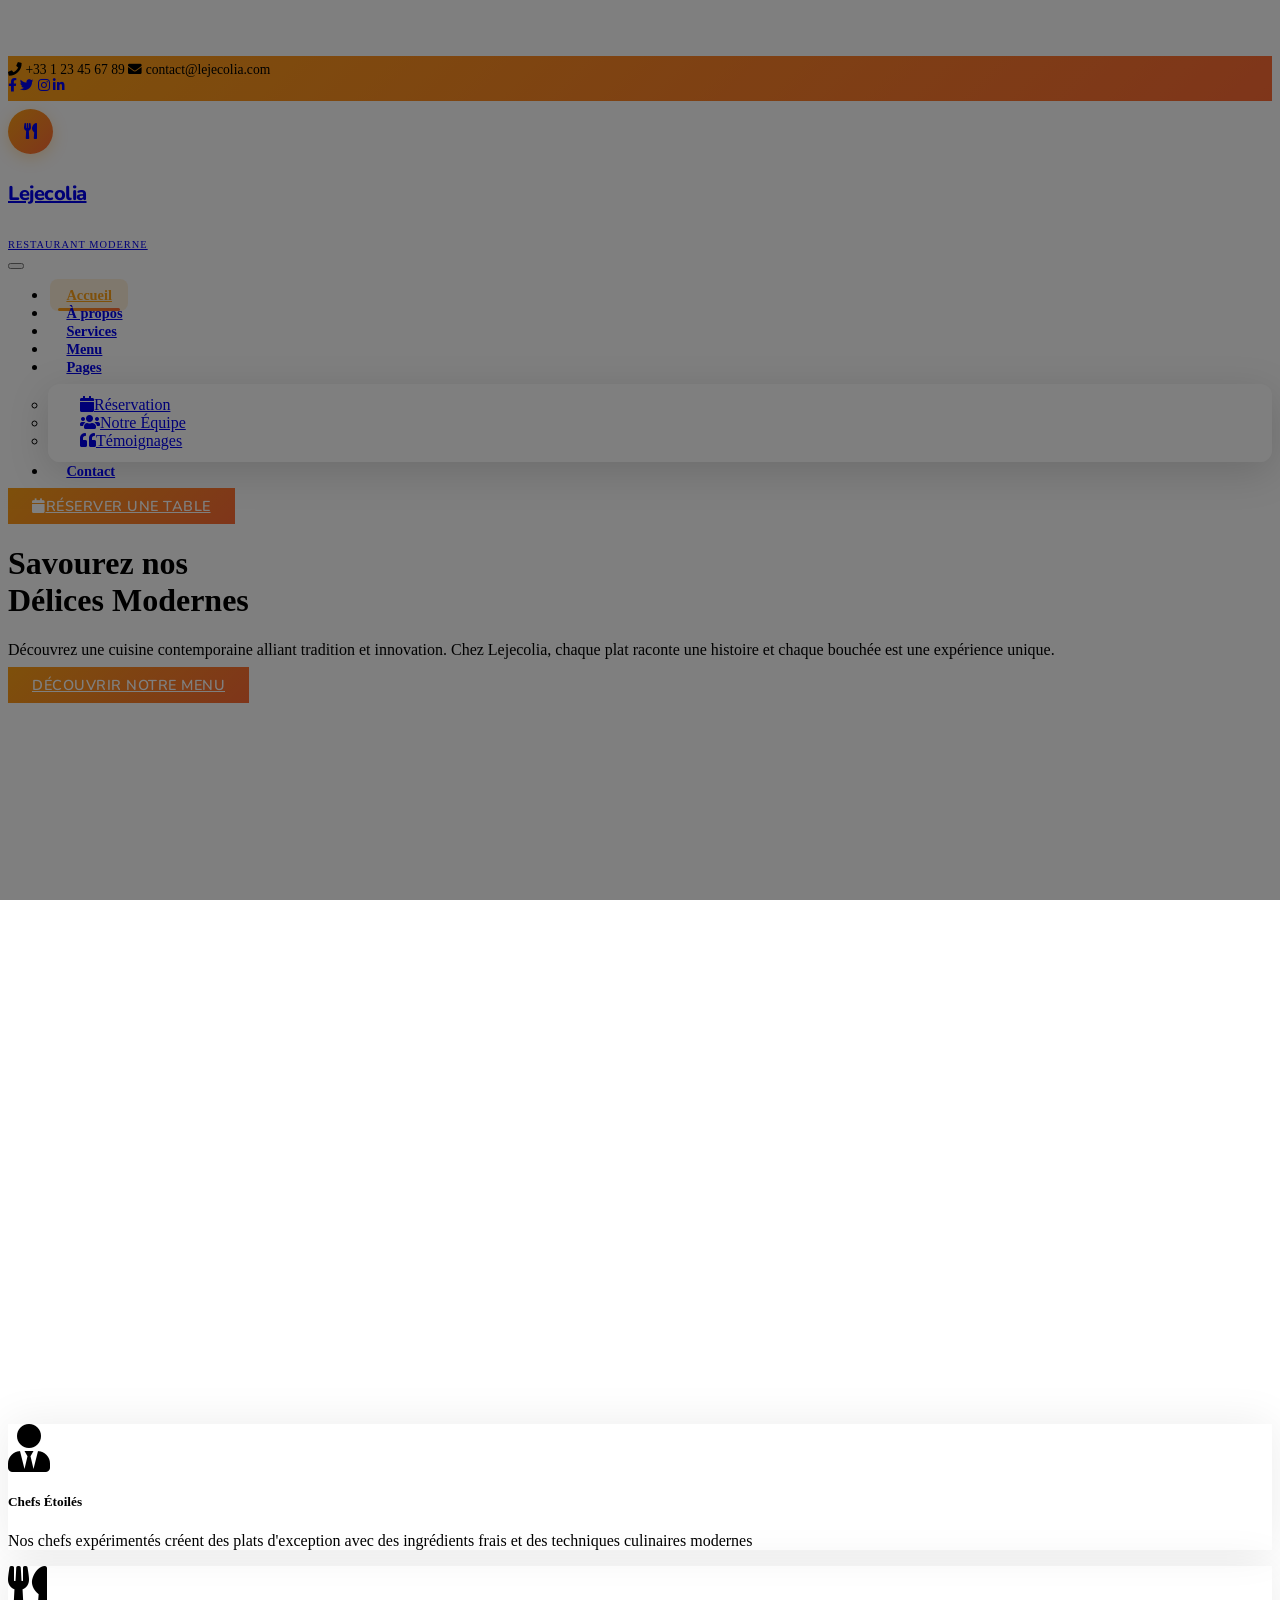
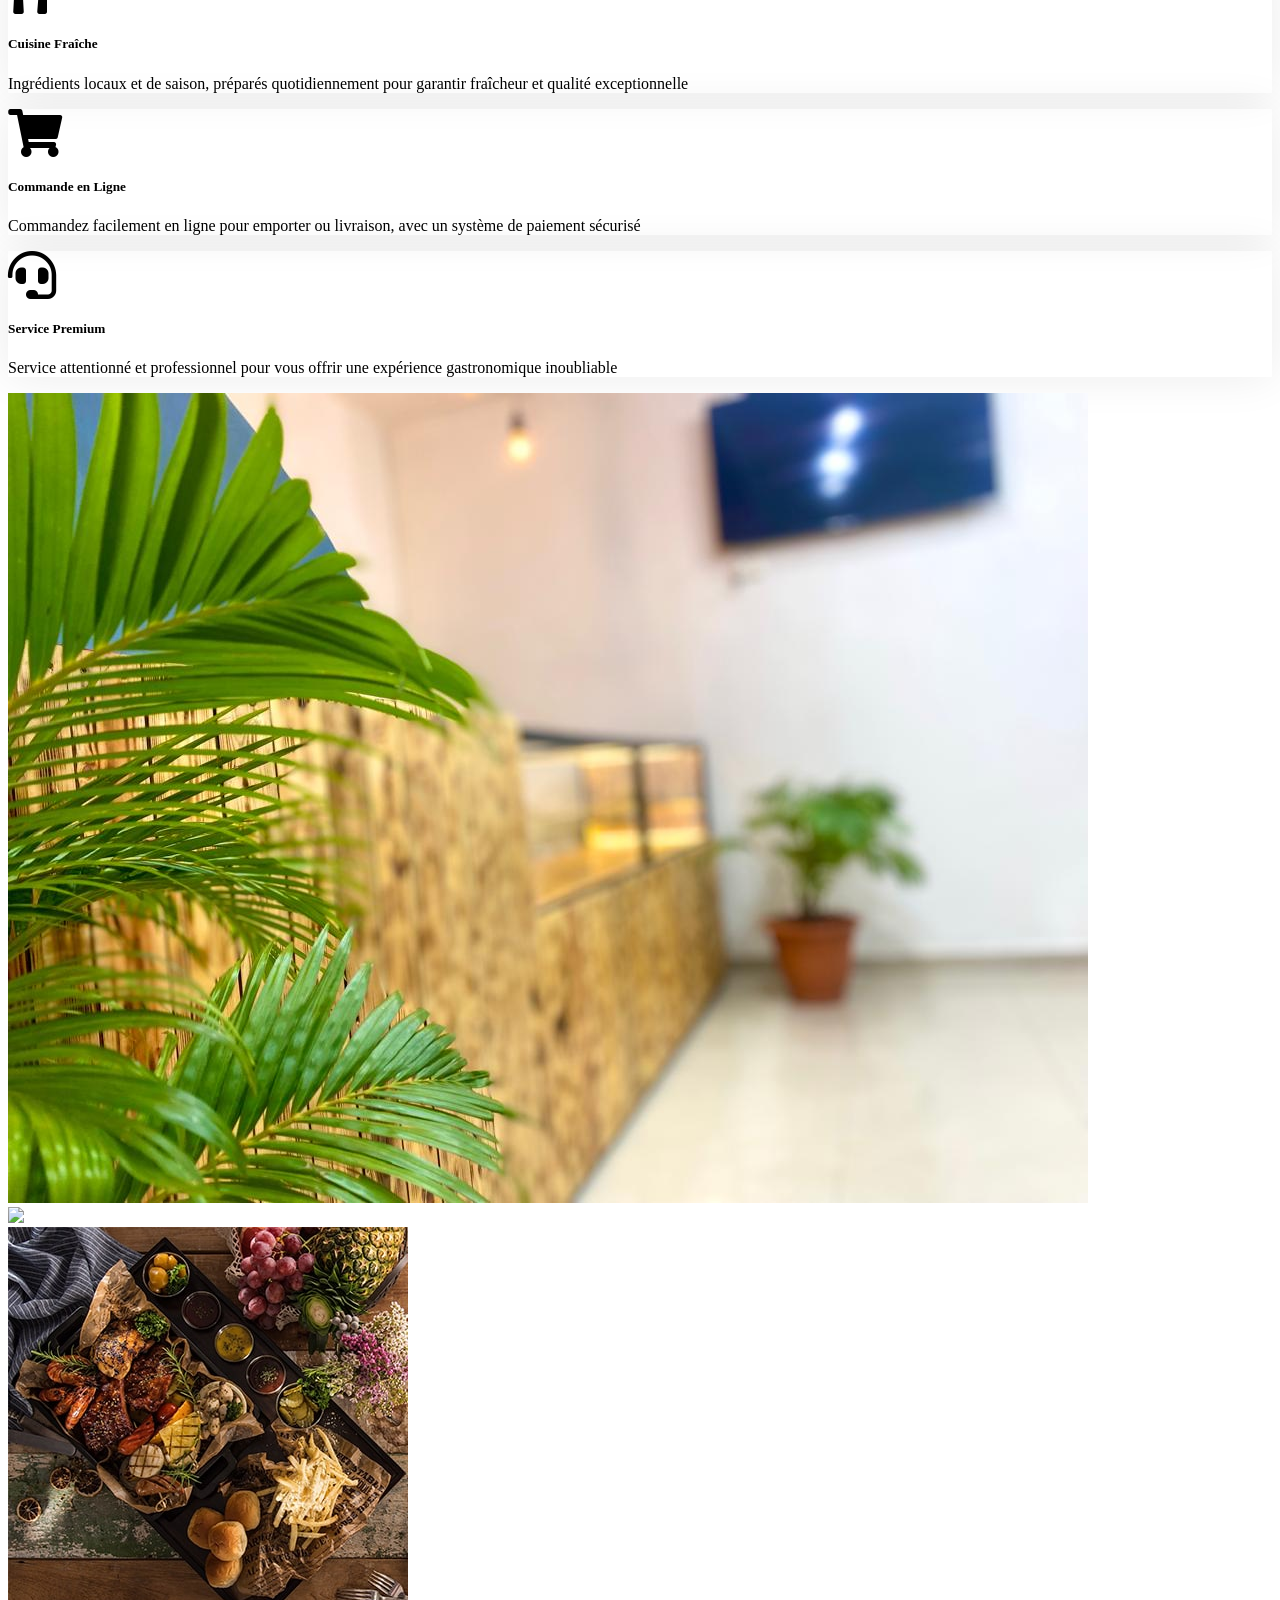
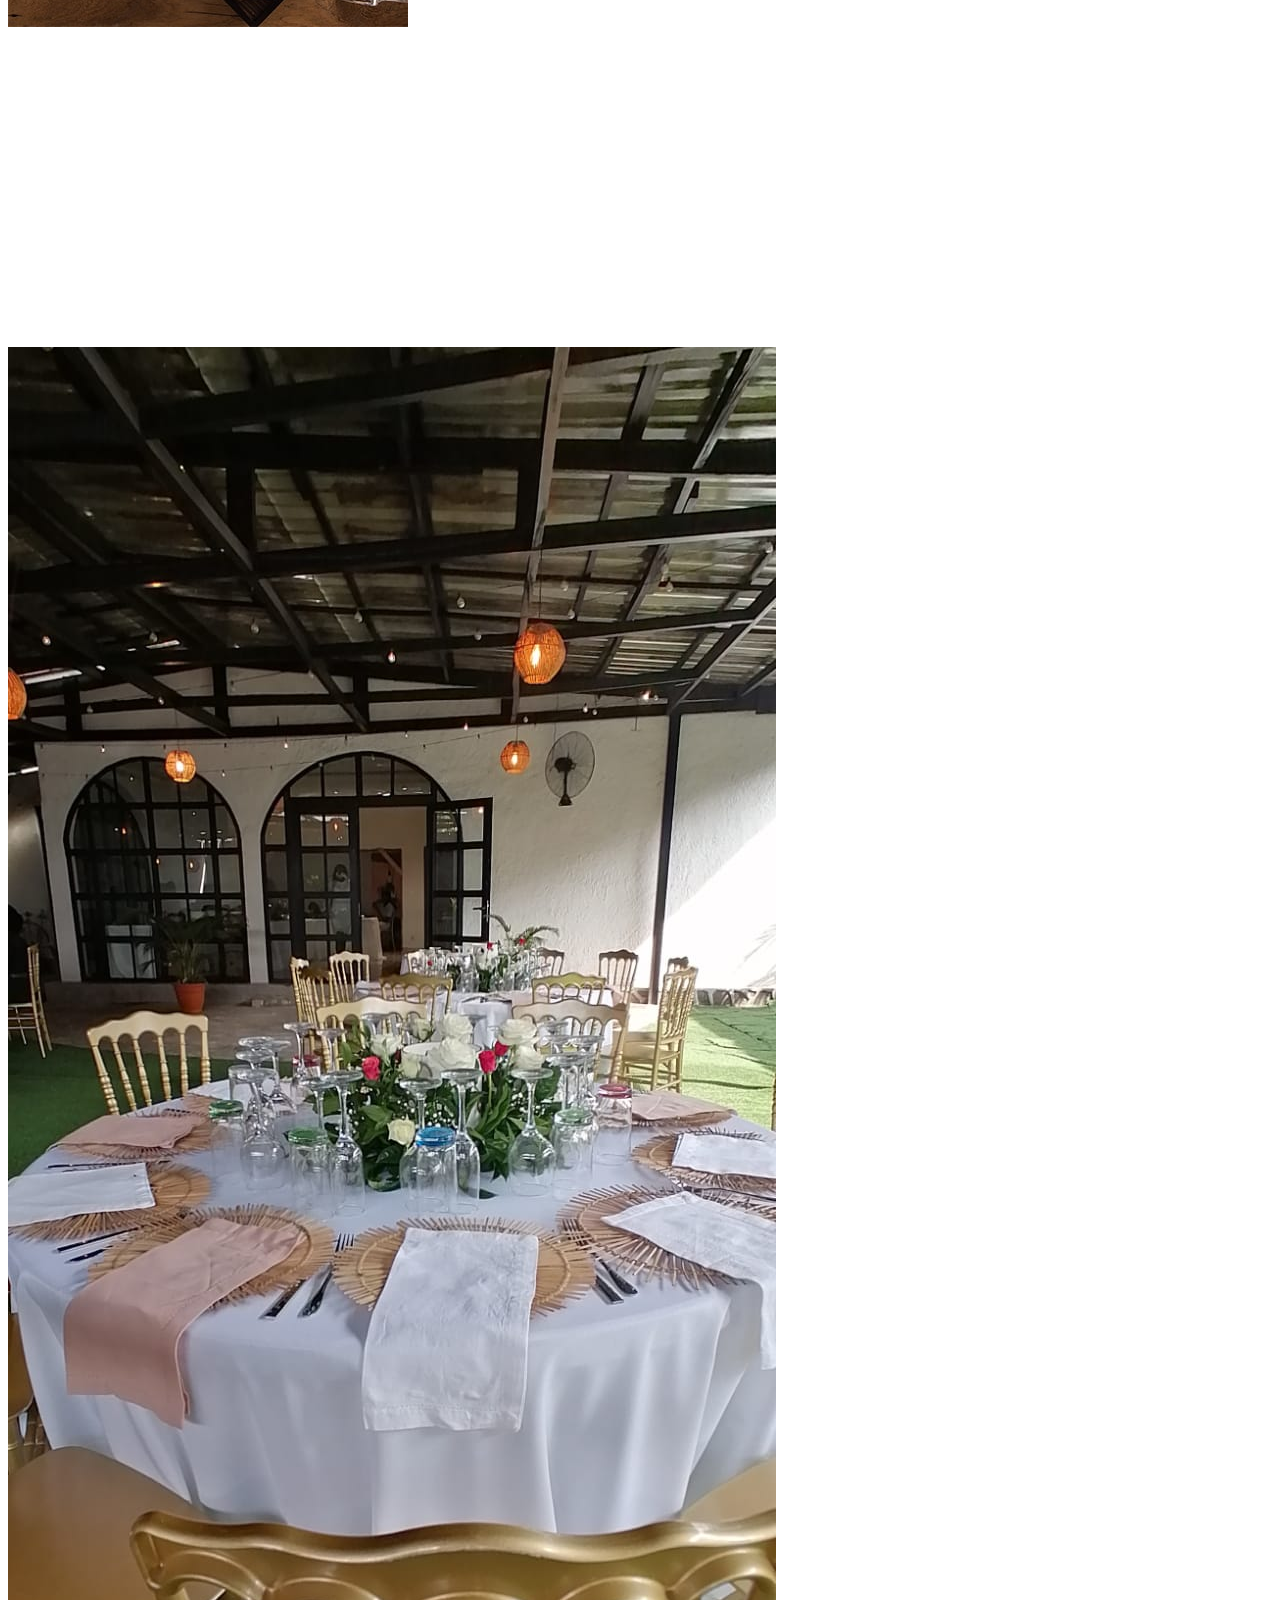
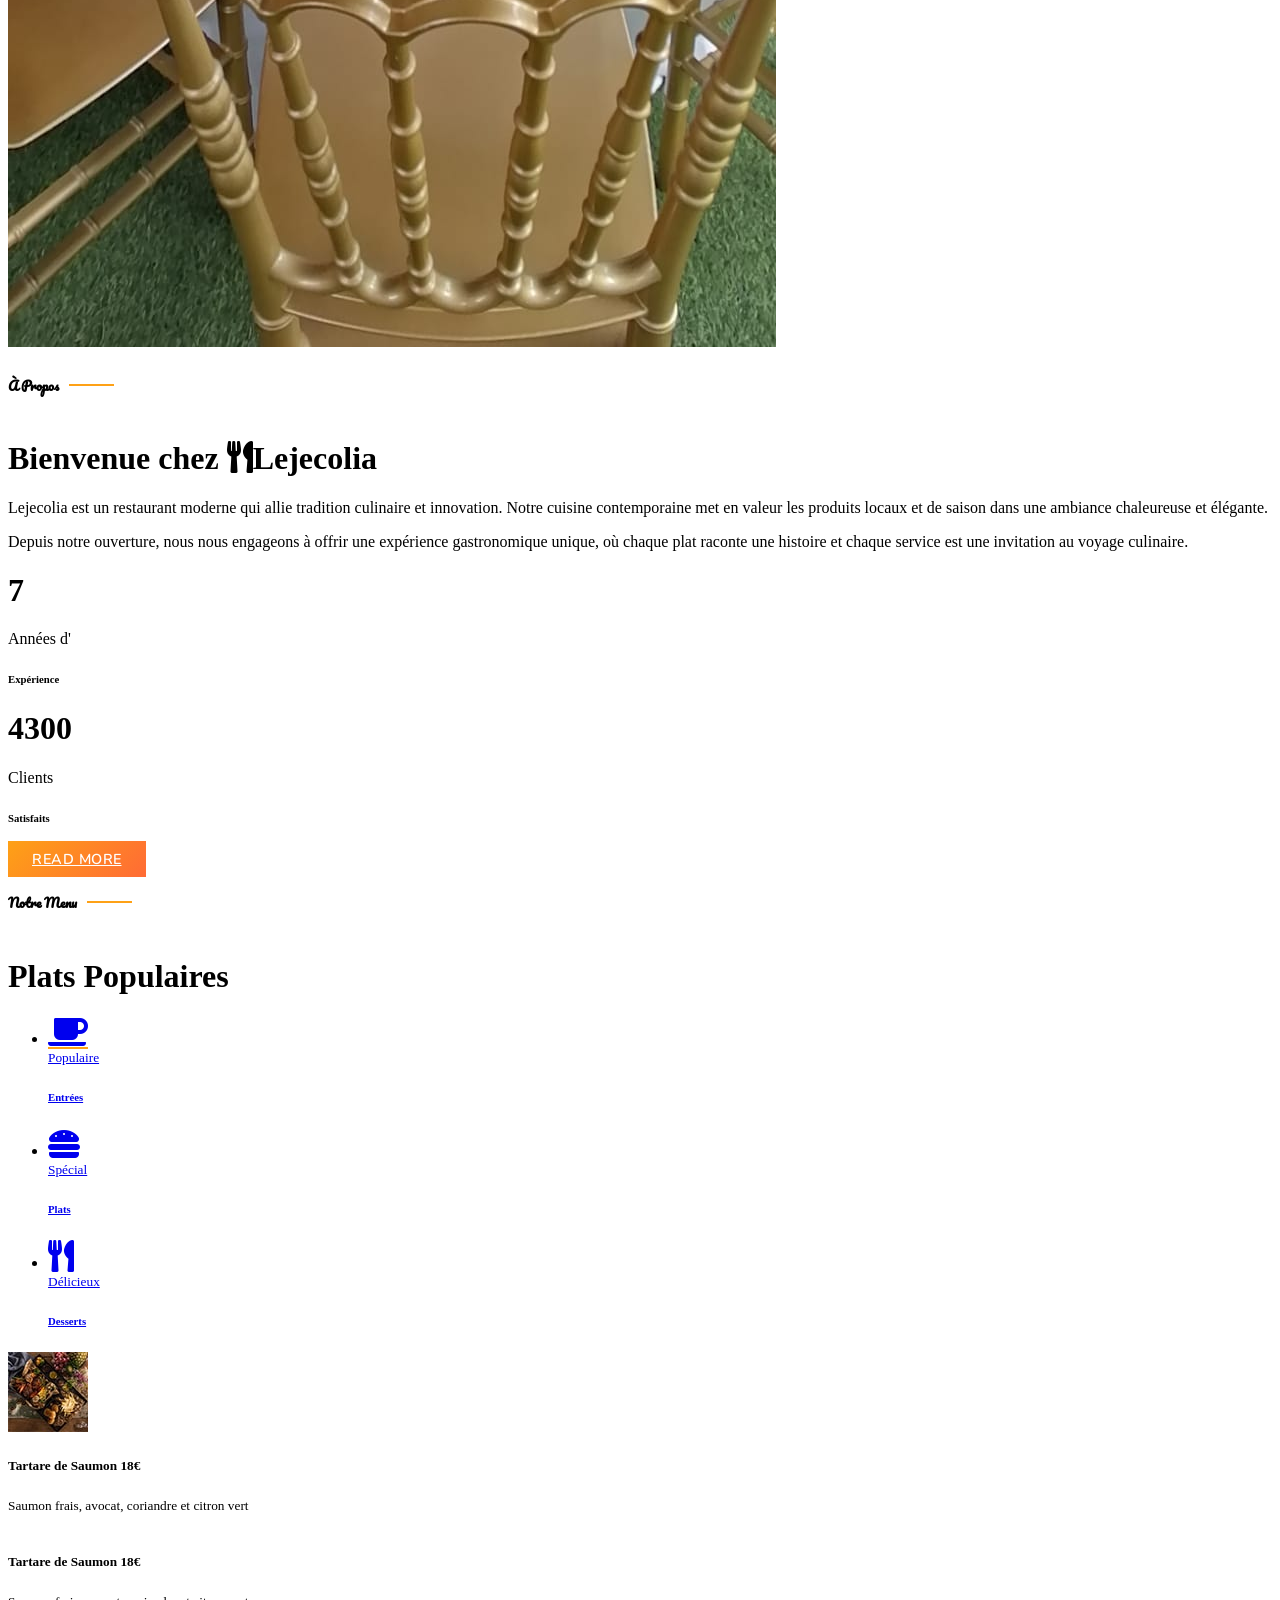
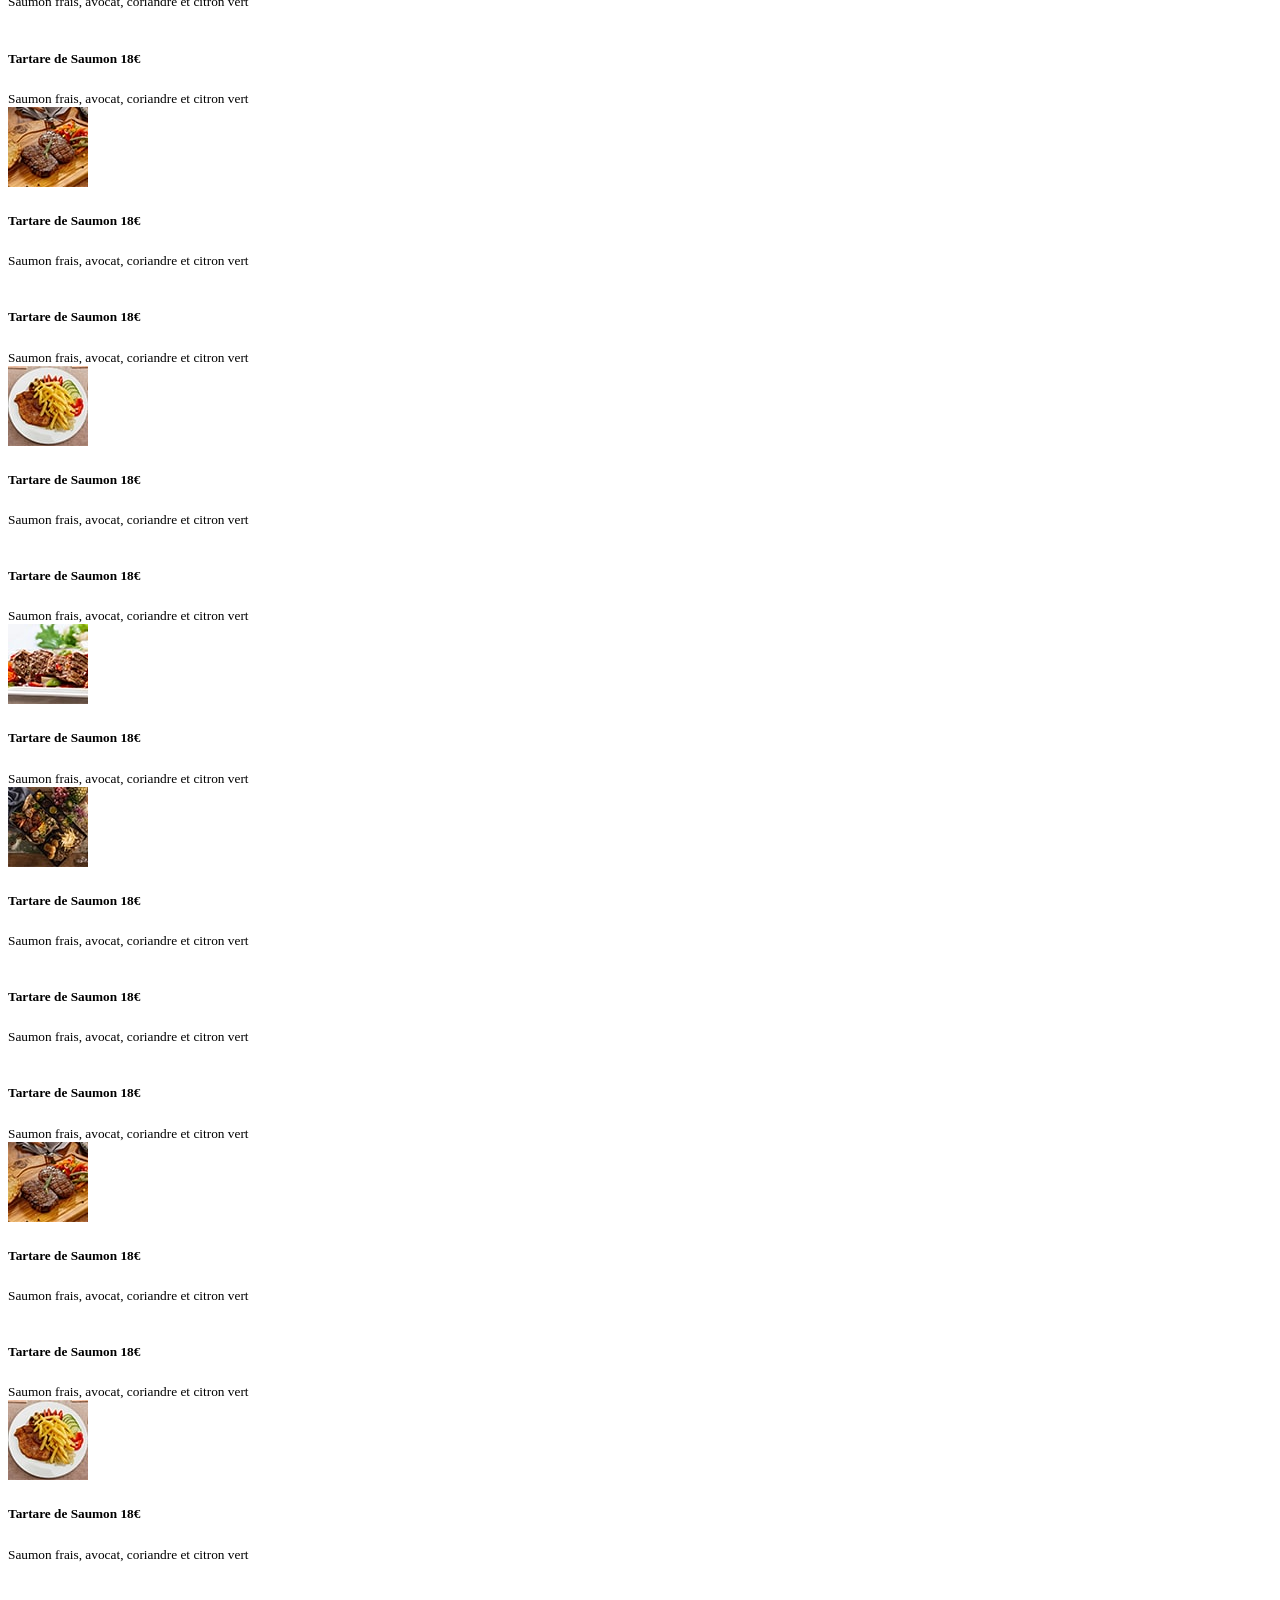
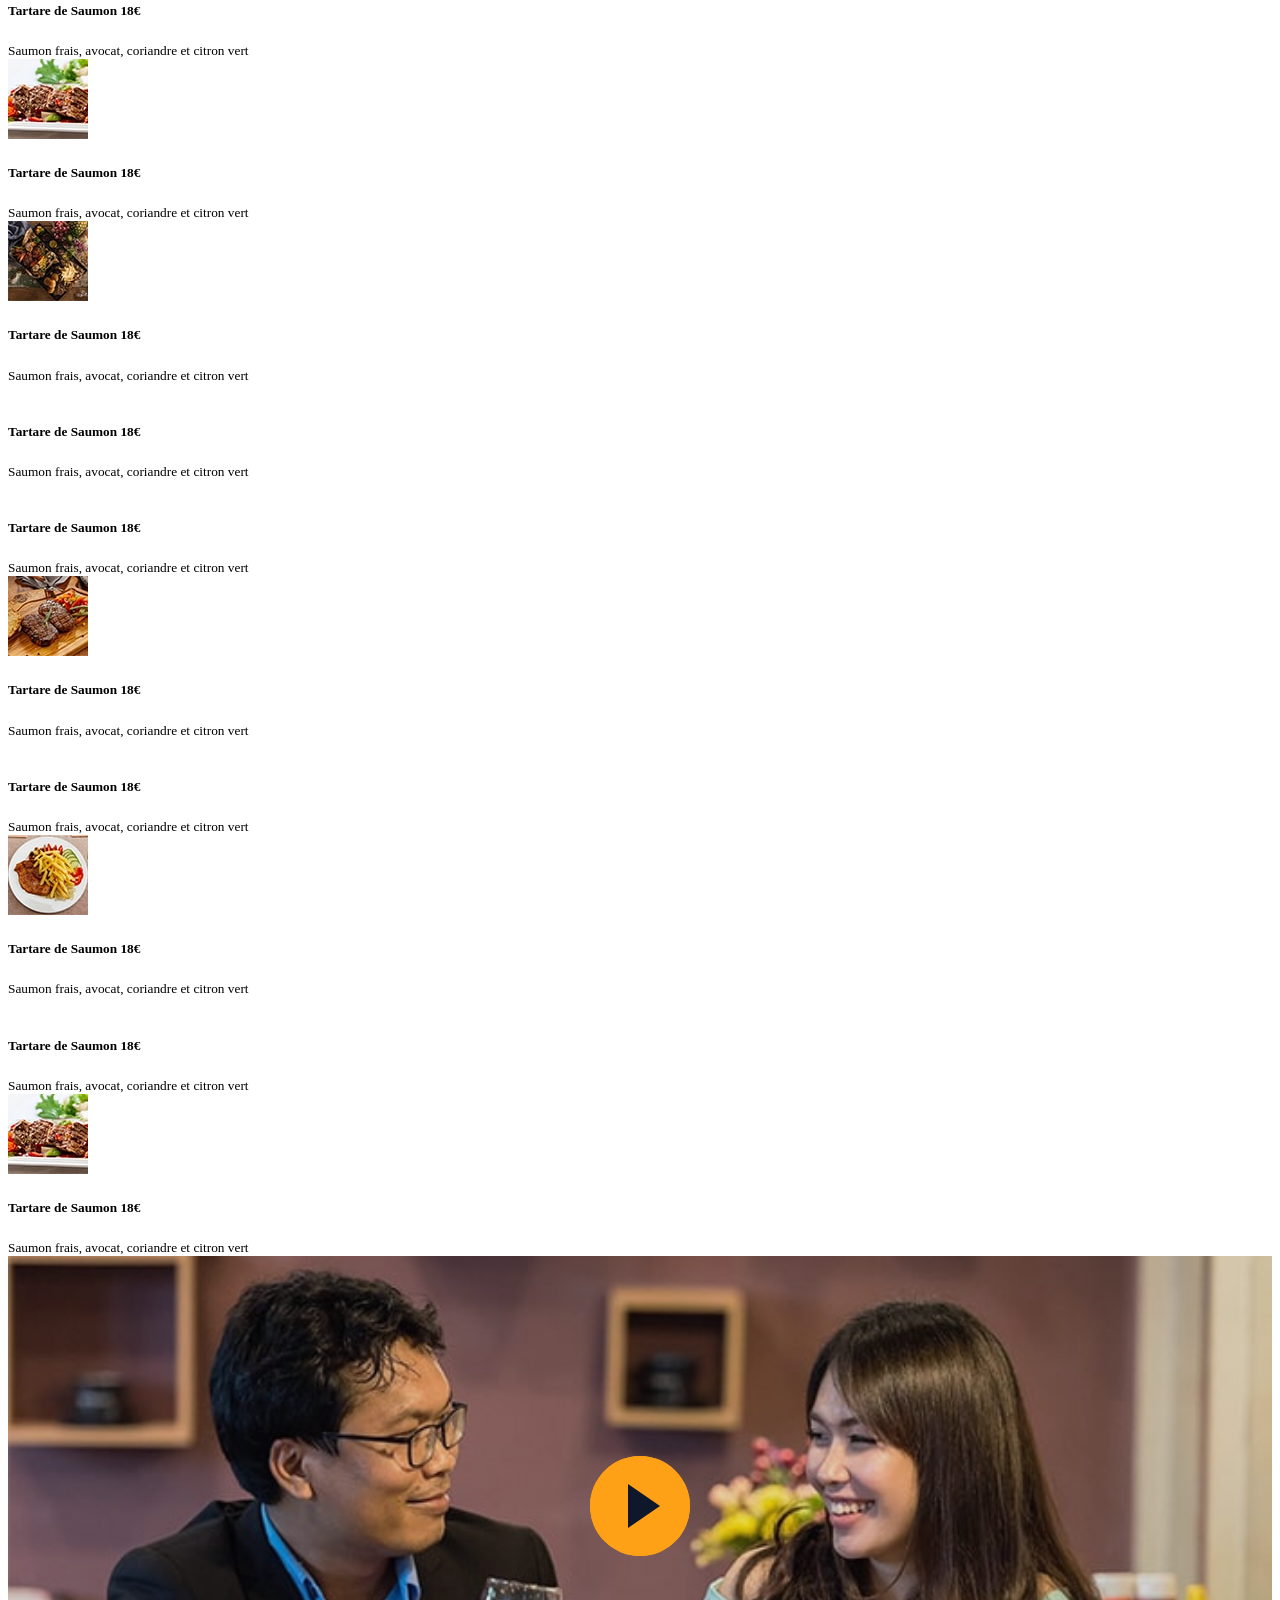
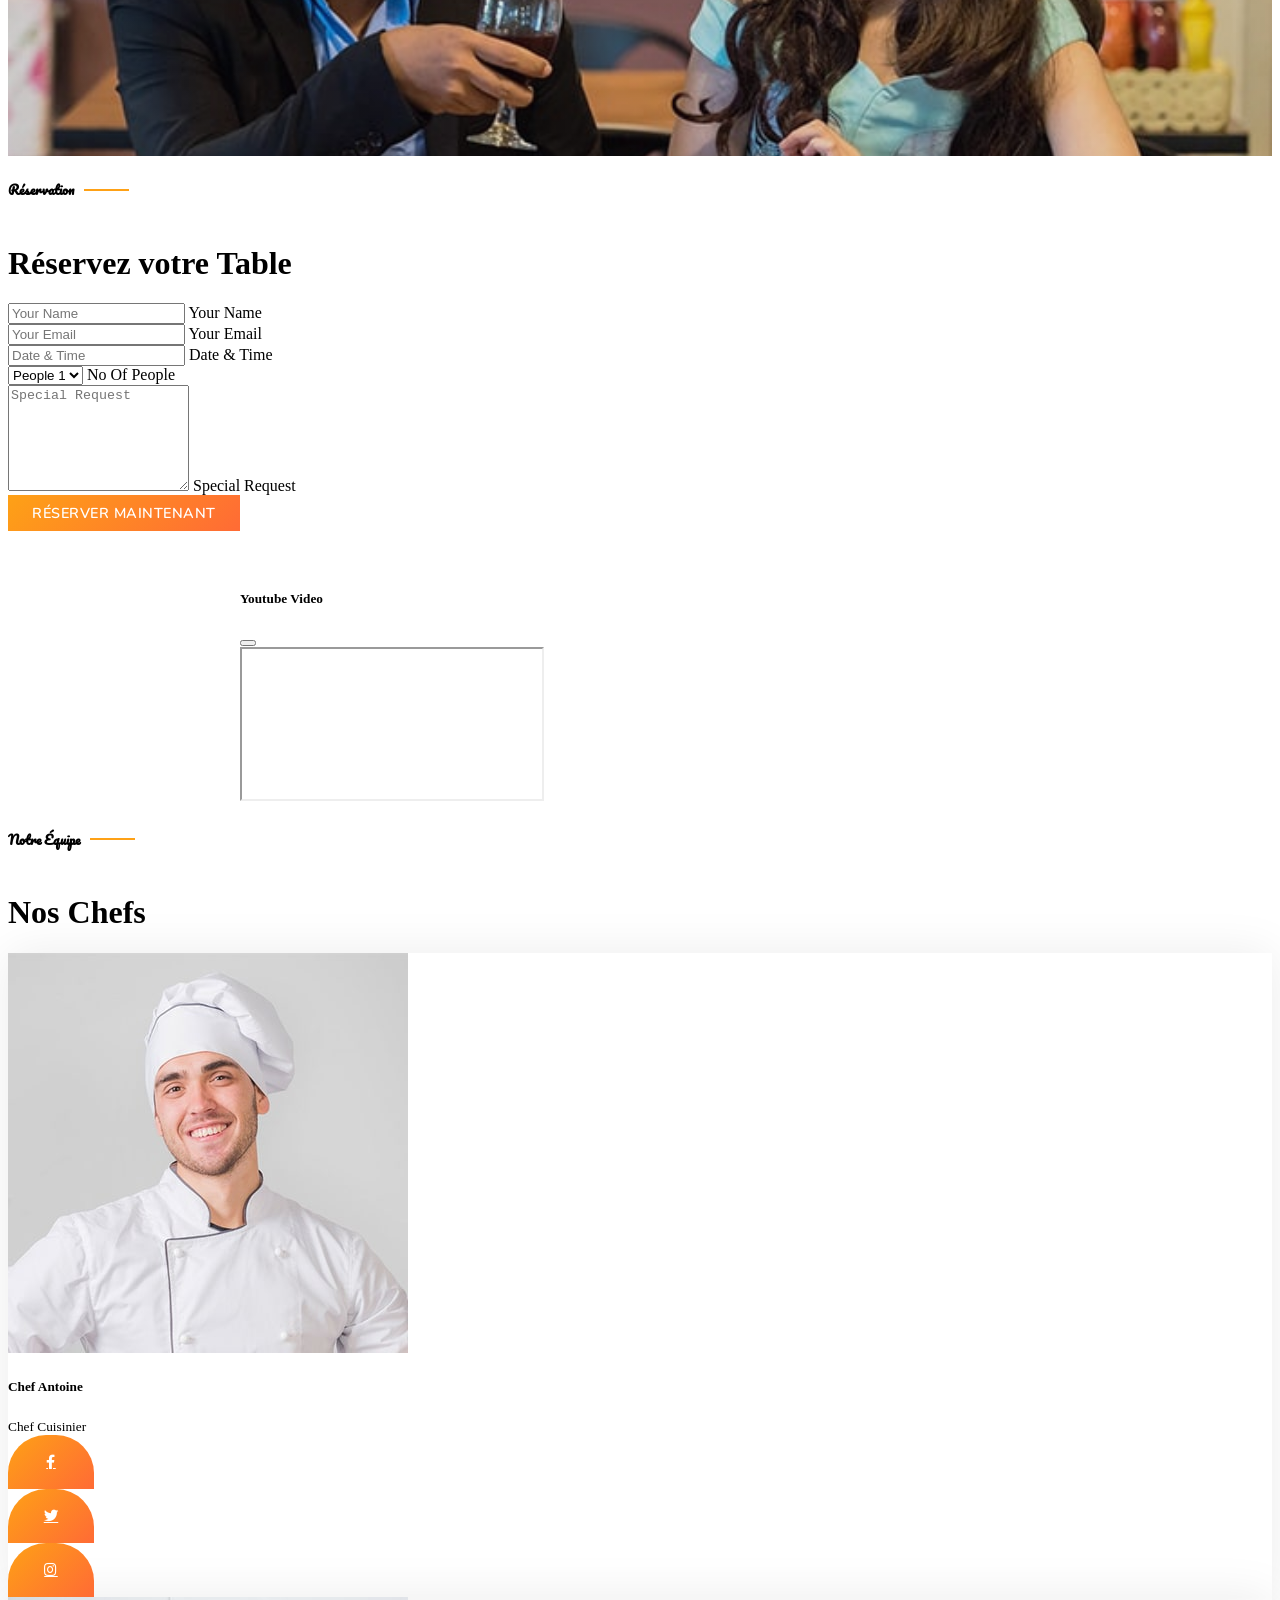
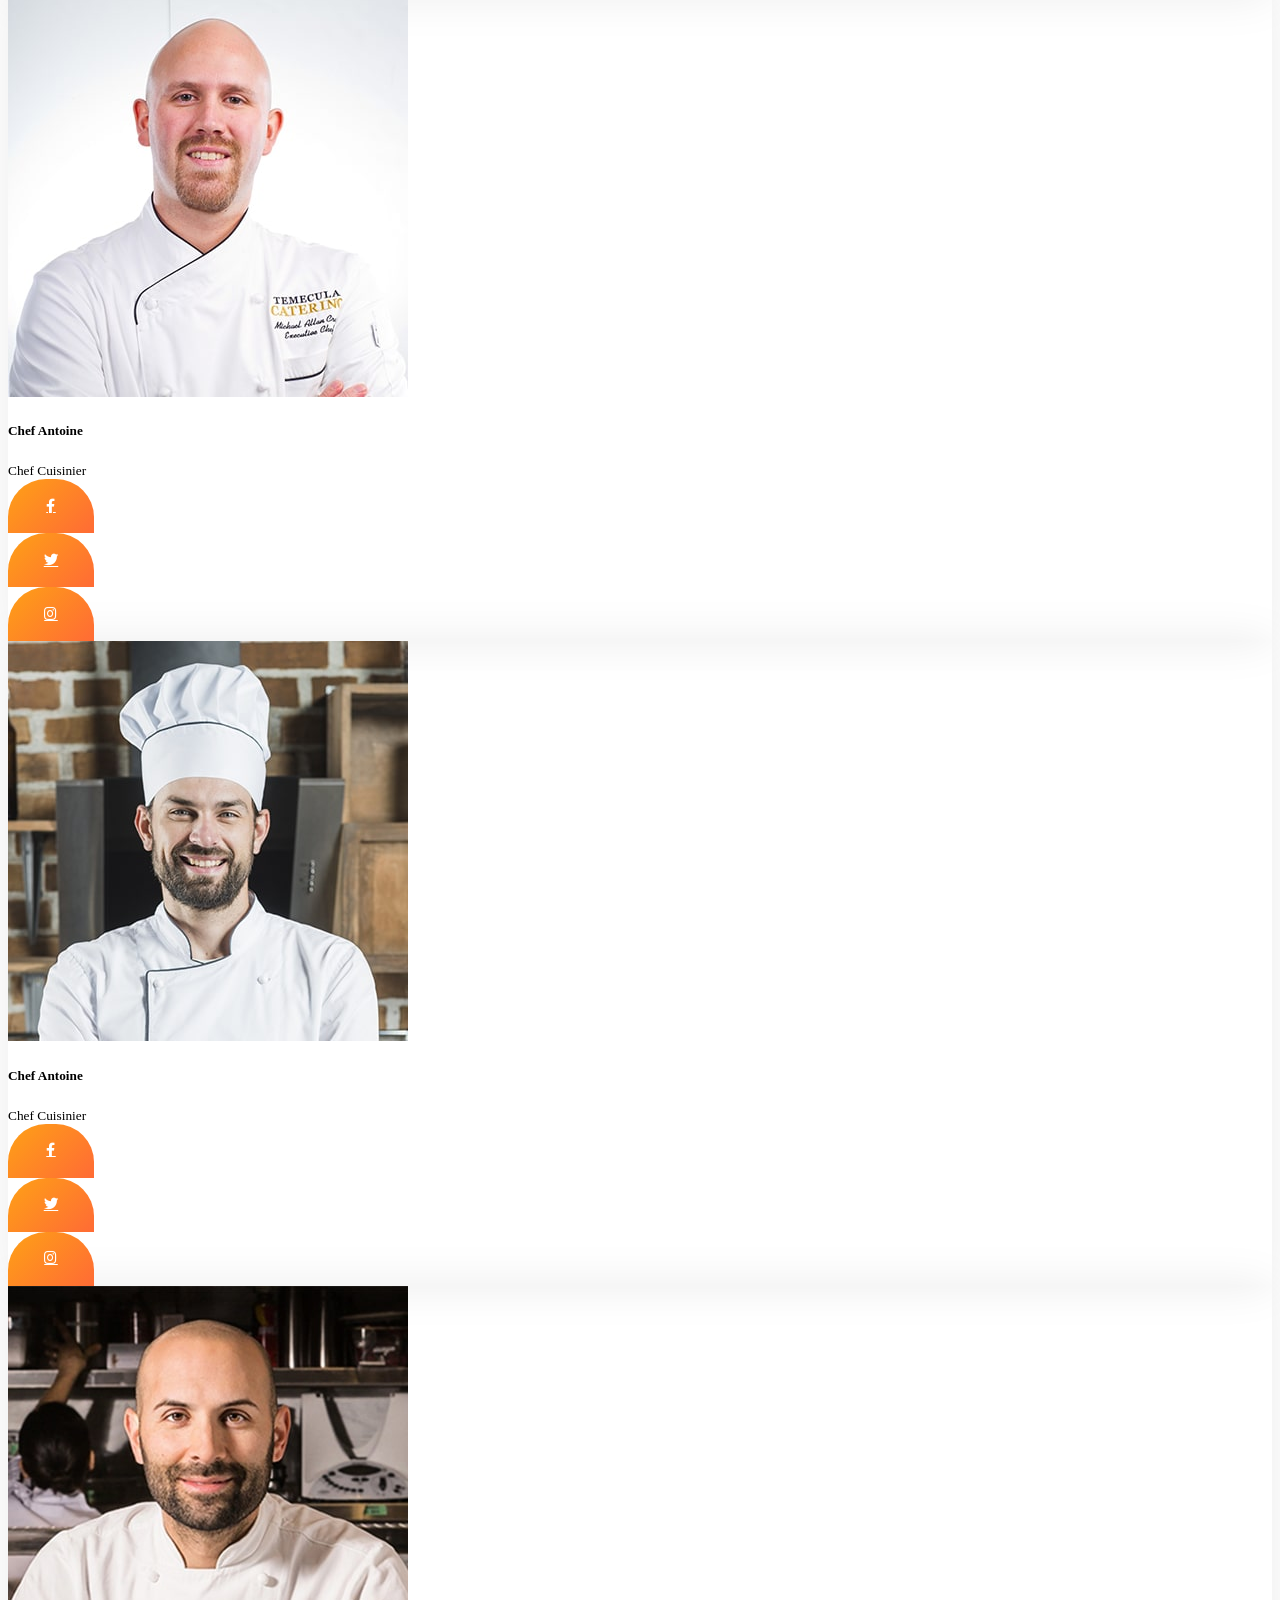
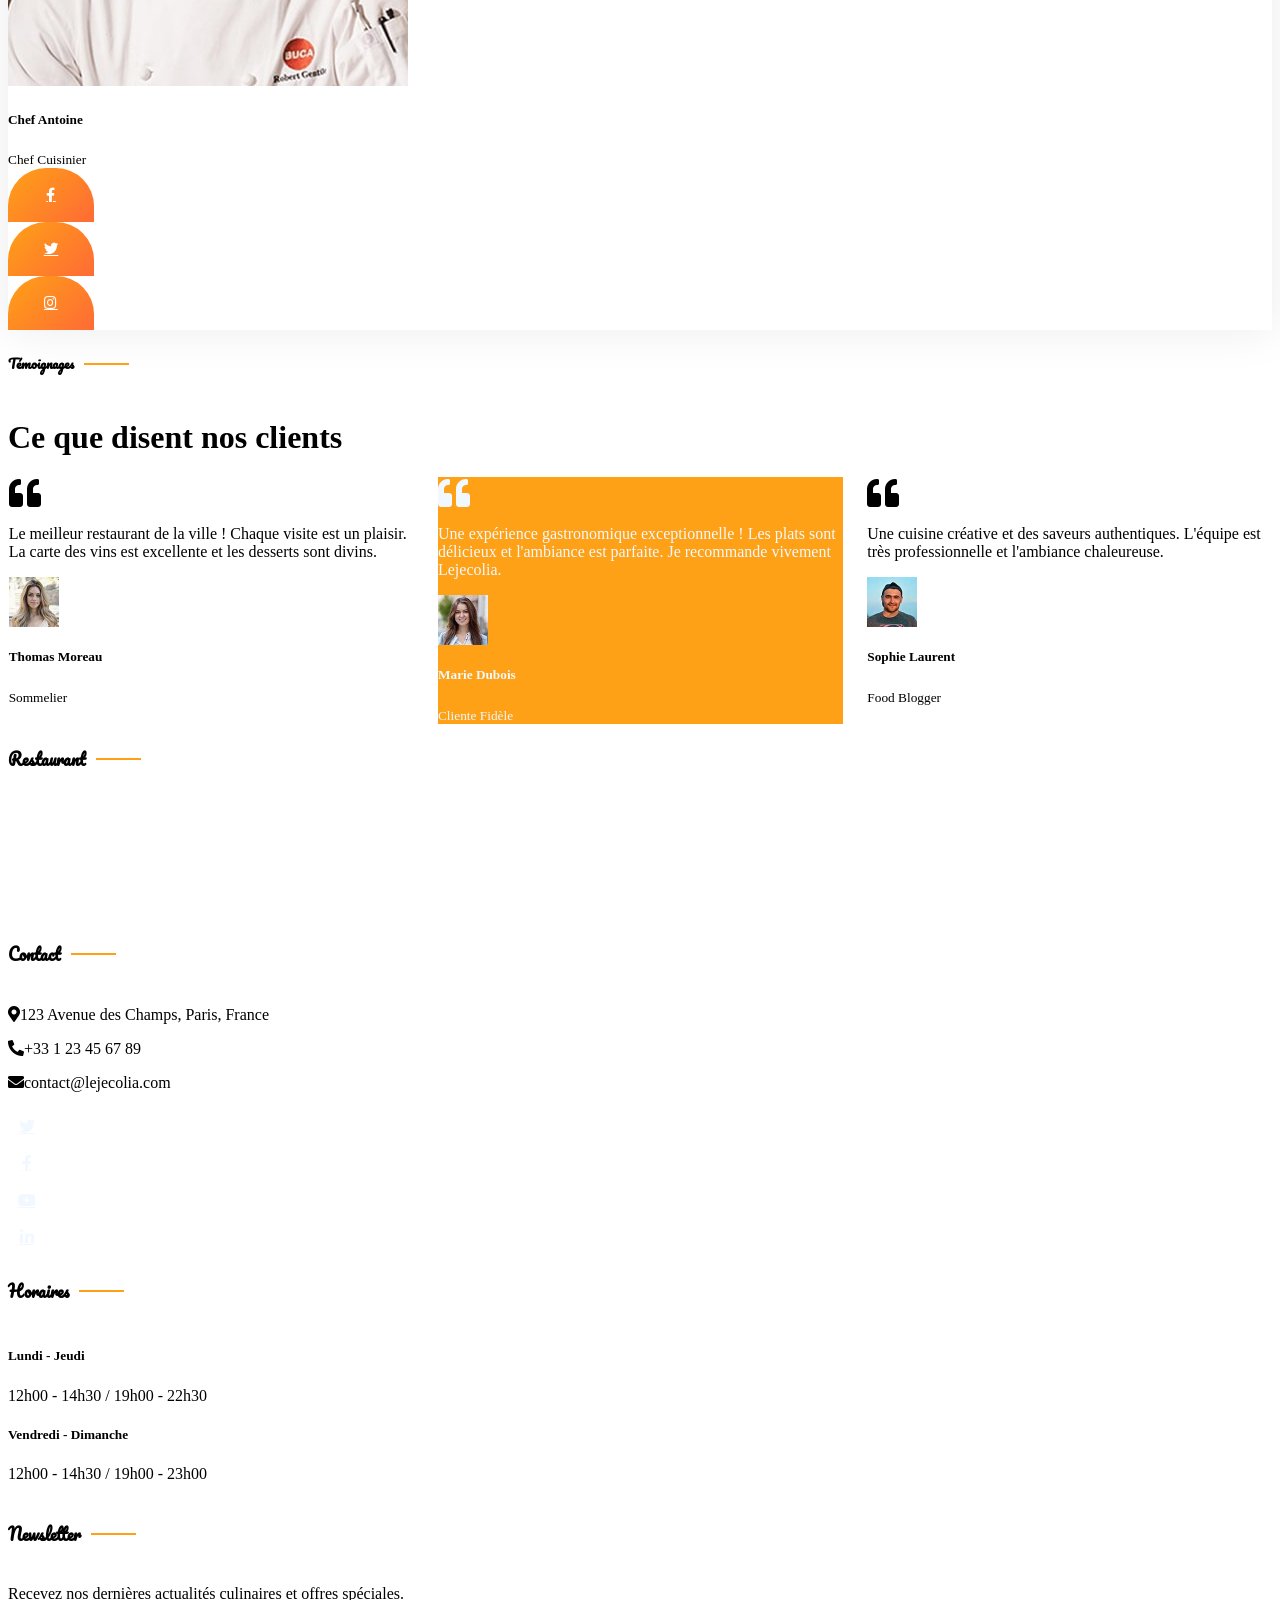
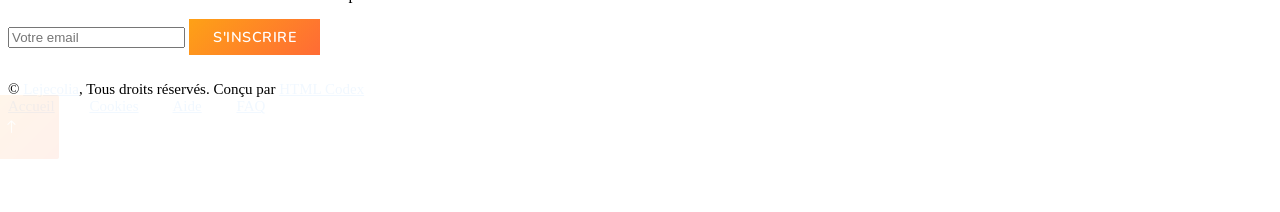
==== index.html @ 5364bd1d "Ajout des fichiers du site web" ====
<!DOCTYPE html>
<html lang="en">

<head>
    <meta charset="utf-8">
    <title>Lejecolia - Restaurant Moderne</title>
    <meta content="width=device-width, initial-scale=1.0" name="viewport">
    <meta content="" name="keywords">
    <meta content="" name="description">

    <!-- Favicon -->
    <link href="img/favicon.ico" rel="icon">

    <!-- Google Web Fonts -->
    <link rel="preconnect" href="https://fonts.googleapis.com">
    <link rel="preconnect" href="https://fonts.gstatic.com" crossorigin>
    <link href="https://fonts.googleapis.com/css2?family=Heebo:wght@400;500;600&family=Nunito:wght@600;700;800&family=Pacifico&display=swap" rel="stylesheet">

    <!-- Icon Font Stylesheet -->
    <link href="https://cdnjs.cloudflare.com/ajax/libs/font-awesome/5.10.0/css/all.min.css" rel="stylesheet">
    <link href="https://cdn.jsdelivr.net/npm/bootstrap-icons@1.4.1/font/bootstrap-icons.css" rel="stylesheet">

    <!-- Libraries Stylesheet -->
    <link href="lib/animate/animate.min.css" rel="stylesheet">
    <link href="lib/owlcarousel/assets/owl.carousel.min.css" rel="stylesheet">
    <link href="lib/tempusdominus/css/tempusdominus-bootstrap-4.min.css" rel="stylesheet" />

    <!-- Customized Bootstrap Stylesheet -->
    <link href="css/bootstrap.min.css" rel="stylesheet">

    <!-- Template Stylesheet -->
    <link href="css/style.css" rel="stylesheet">
</head>

<body>
    <div class="container-xxl bg-white p-0">
        <!-- Spinner Start -->
        <div id="spinner" class="show bg-white position-fixed translate-middle w-100 vh-100 top-50 start-50 d-flex align-items-center justify-content-center">
            <div class="spinner-border text-primary" style="width: 3rem; height: 3rem;" role="status">
                <span class="sr-only">Loading...</span>
            </div>
        </div>
        <!-- Spinner End -->


        <!-- Navbar & Hero Start -->
        <div class="container-xxl position-relative p-0">
            <!-- Top Bar -->
            <div class="bg-primary text-white py-1">
                <div class="container">
                    <div class="row align-items-center">
                        <div class="col-md-6">
                            <div class="d-flex align-items-center">
                                <i class="fa fa-phone me-2"></i>
                                <span>+33 1 23 45 67 89</span>
                                <i class="fa fa-envelope ms-3 me-2"></i>
                                <span>contact@lejecolia.com</span>
                            </div>
                        </div>
                        <div class="col-md-6 text-end">
                            <div class="d-flex justify-content-end">
                                <a href="#" class="text-white me-2"><i class="fab fa-facebook-f"></i></a>
                                <a href="#" class="text-white me-2"><i class="fab fa-twitter"></i></a>
                                <a href="#" class="text-white me-2"><i class="fab fa-instagram"></i></a>
                                <a href="#" class="text-white"><i class="fab fa-linkedin-in"></i></a>
                            </div>
                        </div>
                    </div>
                </div>
            </div>
            
            <!-- Main Navbar -->
            <nav class="navbar navbar-expand-lg navbar-light bg-white shadow-sm sticky-top">
                <div class="container">
                    <a href="index.html" class="navbar-brand d-flex align-items-center">
                        <div class="logo-container me-3">
                            <i class="fa fa-utensils text-primary fs-1"></i>
                        </div>
                        <div class="brand-text">
                            <h4 class="mb-0 text-dark fw-bold">Lejecolia</h4>
                            <small class="text-muted">Restaurant Moderne</small>
                        </div>
                    </a>
                    
                    <button class="navbar-toggler border-0" type="button" data-bs-toggle="collapse" data-bs-target="#navbarCollapse">
                        <span class="navbar-toggler-icon"></span>
                    </button>
                    
                    <div class="collapse navbar-collapse" id="navbarCollapse">
                        <ul class="navbar-nav mx-auto">
                            <li class="nav-item">
                                <a href="index.html" class="nav-link fw-semibold text-dark position-relative">
                                    Accueil
                                    <span class="nav-indicator"></span>
                                </a>
                            </li>
                            <li class="nav-item">
                                <a href="about.html" class="nav-link fw-semibold text-dark position-relative">
                                    À propos
                                    <span class="nav-indicator"></span>
                                </a>
                            </li>
                            <li class="nav-item">
                                <a href="service.html" class="nav-link fw-semibold text-dark position-relative">
                                    Services
                                    <span class="nav-indicator"></span>
                                </a>
                            </li>
                            <li class="nav-item">
                                <a href="menu.html" class="nav-link fw-semibold text-dark position-relative">
                                    Menu
                                    <span class="nav-indicator"></span>
                                </a>
                            </li>
                            <li class="nav-item dropdown">
                                <a href="#" class="nav-link dropdown-toggle fw-semibold text-dark position-relative" data-bs-toggle="dropdown">
                                    Pages
                                    <span class="nav-indicator"></span>
                                </a>
                                <ul class="dropdown-menu shadow border-0 rounded-3">
                                    <li><a href="booking.html" class="dropdown-item py-2"><i class="fa fa-calendar me-2 text-primary"></i>Réservation</a></li>
                                    <li><a href="team.html" class="dropdown-item py-2"><i class="fa fa-users me-2 text-primary"></i>Notre Équipe</a></li>
                                    <li><a href="testimonial.html" class="dropdown-item py-2"><i class="fa fa-quote-left me-2 text-primary"></i>Témoignages</a></li>
                                </ul>
                            </li>
                            <li class="nav-item">
                                <a href="contact.html" class="nav-link fw-semibold text-dark position-relative">
                                    Contact
                                    <span class="nav-indicator"></span>
                                </a>
                            </li>
                        </ul>
                        
                        <div class="d-flex align-items-center">
                            <a href="booking.html" class="btn btn-primary btn-lg px-4 py-2 rounded-pill fw-semibold shadow-sm">
                                <i class="fa fa-calendar me-2"></i>Réserver une Table
                            </a>
                        </div>
                    </div>
                </div>
            </nav>

            <div class="hero-video-bg position-relative">
                <!-- Video Background -->
                <video autoplay muted loop playsinline class="hero-video-bg-video">
                    <source src="./img/vid1.mp4" type="video/mp4">
                   
                </video>
                
                <!-- Dark Overlay -->
                <div class="hero-overlay"></div>
                
                <!-- Content -->
                <div class="container-xxl py-5 hero-content position-relative">
                    <div class="container my-5 py-5">
                        <div class="row align-items-center g-5">
                            <div class="col-lg-6 text-center text-lg-start">
                                <h1 class="display-3 text-white animated slideInLeft">Savourez nos<br>Délices Modernes</h1>
                                <p class="text-white animated slideInLeft mb-4 pb-2">Découvrez une cuisine contemporaine alliant tradition et innovation. Chez Lejecolia, chaque plat raconte une histoire et chaque bouchée est une expérience unique.</p>
                                <a href="" class="btn btn-primary py-sm-3 px-sm-5 me-3 animated slideInLeft">Découvrir notre Menu</a>
                            </div>
                            <div class="col-lg-6 text-center text-lg-end overflow-hidden">
                               
                            </div>
                        </div>
                    </div>
                </div>
            </div>
        </div>
        <!-- Navbar & Hero End -->


        <!-- Service Start -->
        <div class="container-xxl py-5">
            <div class="container">
                <div class="row g-4">
                    <div class="col-lg-3 col-sm-6 wow fadeInUp" data-wow-delay="0.1s">
                        <div class="service-item rounded pt-3">
                            <div class="p-4">
                                <i class="fa fa-3x fa-user-tie text-primary mb-4"></i>
                                <h5>Chefs Étoilés</h5>
                                <p>Nos chefs expérimentés créent des plats d'exception avec des ingrédients frais et des techniques culinaires modernes</p>
                            </div>
                        </div>
                    </div>
                    <div class="col-lg-3 col-sm-6 wow fadeInUp" data-wow-delay="0.3s">
                        <div class="service-item rounded pt-3">
                            <div class="p-4">
                                <i class="fa fa-3x fa-utensils text-primary mb-4"></i>
                                <h5>Cuisine Fraîche</h5>
                                <p>Ingrédients locaux et de saison, préparés quotidiennement pour garantir fraîcheur et qualité exceptionnelle</p>
                            </div>
                        </div>
                    </div>
                    <div class="col-lg-3 col-sm-6 wow fadeInUp" data-wow-delay="0.5s">
                        <div class="service-item rounded pt-3">
                            <div class="p-4">
                                <i class="fa fa-3x fa-shopping-cart text-primary mb-4"></i>
                                <h5>Commande en Ligne</h5>
                                <p>Commandez facilement en ligne pour emporter ou livraison, avec un système de paiement sécurisé</p>
                            </div>
                        </div>
                    </div>
                    <div class="col-lg-3 col-sm-6 wow fadeInUp" data-wow-delay="0.7s">
                        <div class="service-item rounded pt-3">
                            <div class="p-4">
                                <i class="fa fa-3x fa-headset text-primary mb-4"></i>
                                <h5>Service Premium</h5>
                                <p>Service attentionné et professionnel pour vous offrir une expérience gastronomique inoubliable</p>
                            </div>
                        </div>
                    </div>
                </div>
            </div>
        </div>
        <!-- Service End -->


        <!-- About Start -->
        <div class="container-xxl py-5">
            <div class="container">
                <div class="row g-5 align-items-center">
                    <div class="col-lg-6">
                        <div class="row g-3">
                            <div class="col-6 text-start">
                                <img class="img-fluid rounded w-100 wow zoomIn" data-wow-delay="0.1s" src="img/about-1.jpg">
                            </div>
                            <div class="col-6 text-end">
                                <img class="img-fluid rounded w-75 wow zoomIn" data-wow-delay="0.5s" src="img/about-3.jpg">
                            </div>
                            <div class="col-6 text-end">
                                <img class="img-fluid rounded w-100 wow zoomIn" data-wow-delay="0.7s" src="img/about-4.jpg">
                            </div>
                            <div class="col-6 text-start">
                                <img class="img-fluid rounded w-75 wow zoomIn" data-wow-delay="0.3s" src="img/about-2.jpg" style="margin-top: 25%;">
                            </div>
                        </div>
                    </div>
                    <div class="col-lg-6">
                        <h5 class="section-title ff-secondary text-start text-primary fw-normal">À Propos</h5>
                        <h1 class="mb-4">Bienvenue chez <i class="fa fa-utensils text-primary me-2"></i>Lejecolia</h1>
                        <p class="mb-4">Lejecolia est un restaurant moderne qui allie tradition culinaire et innovation. Notre cuisine contemporaine met en valeur les produits locaux et de saison dans une ambiance chaleureuse et élégante.</p>
                        <p class="mb-4">Depuis notre ouverture, nous nous engageons à offrir une expérience gastronomique unique, où chaque plat raconte une histoire et chaque service est une invitation au voyage culinaire.</p>
                        <div class="row g-4 mb-4">
                            <div class="col-sm-6">
                                <div class="d-flex align-items-center border-start border-5 border-primary px-3">
                                    <h1 class="flex-shrink-0 display-5 text-primary mb-0" data-toggle="counter-up">8</h1>
                                    <div class="ps-4">
                                        <p class="mb-0">Années d'</p>
                                        <h6 class="text-uppercase mb-0">Expérience</h6>
                                    </div>
                                </div>
                            </div>
                            <div class="col-sm-6">
                                <div class="d-flex align-items-center border-start border-5 border-primary px-3">
                                    <h1 class="flex-shrink-0 display-5 text-primary mb-0" data-toggle="counter-up">5000</h1>
                                    <div class="ps-4">
                                        <p class="mb-0">Clients</p>
                                        <h6 class="text-uppercase mb-0">Satisfaits</h6>
                                    </div>
                                </div>
                            </div>
                        </div>
                        <a class="btn btn-primary py-3 px-5 mt-2" href="">Read More</a>
                    </div>
                </div>
            </div>
        </div>
        <!-- About End -->


        <!-- Menu Start -->
        <div class="container-xxl py-5">
            <div class="container">
                <div class="text-center wow fadeInUp" data-wow-delay="0.1s">
                    <h5 class="section-title ff-secondary text-center text-primary fw-normal">Notre Menu</h5>
                    <h1 class="mb-5">Plats Populaires</h1>
                </div>
                <div class="tab-class text-center wow fadeInUp" data-wow-delay="0.1s">
                    <ul class="nav nav-pills d-inline-flex justify-content-center border-bottom mb-5">
                        <li class="nav-item">
                            <a class="d-flex align-items-center text-start mx-3 ms-0 pb-3 active" data-bs-toggle="pill" href="#tab-1">
                                <i class="fa fa-coffee fa-2x text-primary"></i>
                                <div class="ps-3">
                                    <small class="text-body">Populaire</small>
                                    <h6 class="mt-n1 mb-0">Entrées</h6>
                                </div>
                            </a>
                        </li>
                        <li class="nav-item">
                            <a class="d-flex align-items-center text-start mx-3 pb-3" data-bs-toggle="pill" href="#tab-2">
                                <i class="fa fa-hamburger fa-2x text-primary"></i>
                                <div class="ps-3">
                                    <small class="text-body">Spécial</small>
                                    <h6 class="mt-n1 mb-0">Plats</h6>
                                </div>
                            </a>
                        </li>
                        <li class="nav-item">
                            <a class="d-flex align-items-center text-start mx-3 me-0 pb-3" data-bs-toggle="pill" href="#tab-3">
                                <i class="fa fa-utensils fa-2x text-primary"></i>
                                <div class="ps-3">
                                    <small class="text-body">Délicieux</small>
                                    <h6 class="mt-n1 mb-0">Desserts</h6>
                                </div>
                            </a>
                        </li>
                    </ul>
                    <div class="tab-content">
                        <div id="tab-1" class="tab-pane fade show p-0 active">
                            <div class="row g-4">
                                <div class="col-lg-6">
                                    <div class="d-flex align-items-center">
                                        <img class="flex-shrink-0 img-fluid rounded" src="img/menu-1.jpg" alt="" style="width: 80px;">
                                        <div class="w-100 d-flex flex-column text-start ps-4">
                                            <h5 class="d-flex justify-content-between border-bottom pb-2">
                                                <span>Tartare de Saumon</span>
                                                <span class="text-primary">18€</span>
                                            </h5>
                                            <small class="fst-italic">Saumon frais, avocat, coriandre et citron vert</small>
                                        </div>
                                    </div>
                                </div>
                                <div class="col-lg-6">
                                    <div class="d-flex align-items-center">
                                        <img class="flex-shrink-0 img-fluid rounded" src="img/menu-2.jpg" alt="" style="width: 80px;">
                                        <div class="w-100 d-flex flex-column text-start ps-4">
                                            <h5 class="d-flex justify-content-between border-bottom pb-2">
                                                <span>Tartare de Saumon</span>
                                                <span class="text-primary">18€</span>
                                            </h5>
                                            <small class="fst-italic">Saumon frais, avocat, coriandre et citron vert</small>
                                        </div>
                                    </div>
                                </div>
                                <div class="col-lg-6">
                                    <div class="d-flex align-items-center">
                                        <img class="flex-shrink-0 img-fluid rounded" src="img/menu-3.jpg" alt="" style="width: 80px;">
                                        <div class="w-100 d-flex flex-column text-start ps-4">
                                            <h5 class="d-flex justify-content-between border-bottom pb-2">
                                                <span>Tartare de Saumon</span>
                                                <span class="text-primary">18€</span>
                                            </h5>
                                            <small class="fst-italic">Saumon frais, avocat, coriandre et citron vert</small>
                                        </div>
                                    </div>
                                </div>
                                <div class="col-lg-6">
                                    <div class="d-flex align-items-center">
                                        <img class="flex-shrink-0 img-fluid rounded" src="img/menu-4.jpg" alt="" style="width: 80px;">
                                        <div class="w-100 d-flex flex-column text-start ps-4">
                                            <h5 class="d-flex justify-content-between border-bottom pb-2">
                                                <span>Tartare de Saumon</span>
                                                <span class="text-primary">18€</span>
                                            </h5>
                                            <small class="fst-italic">Saumon frais, avocat, coriandre et citron vert</small>
                                        </div>
                                    </div>
                                </div>
                                <div class="col-lg-6">
                                    <div class="d-flex align-items-center">
                                        <img class="flex-shrink-0 img-fluid rounded" src="img/menu-5.jpg" alt="" style="width: 80px;">
                                        <div class="w-100 d-flex flex-column text-start ps-4">
                                            <h5 class="d-flex justify-content-between border-bottom pb-2">
                                                <span>Tartare de Saumon</span>
                                                <span class="text-primary">18€</span>
                                            </h5>
                                            <small class="fst-italic">Saumon frais, avocat, coriandre et citron vert</small>
                                        </div>
                                    </div>
                                </div>
                                <div class="col-lg-6">
                                    <div class="d-flex align-items-center">
                                        <img class="flex-shrink-0 img-fluid rounded" src="img/menu-6.jpg" alt="" style="width: 80px;">
                                        <div class="w-100 d-flex flex-column text-start ps-4">
                                            <h5 class="d-flex justify-content-between border-bottom pb-2">
                                                <span>Tartare de Saumon</span>
                                                <span class="text-primary">18€</span>
                                            </h5>
                                            <small class="fst-italic">Saumon frais, avocat, coriandre et citron vert</small>
                                        </div>
                                    </div>
                                </div>
                                <div class="col-lg-6">
                                    <div class="d-flex align-items-center">
                                        <img class="flex-shrink-0 img-fluid rounded" src="img/menu-7.jpg" alt="" style="width: 80px;">
                                        <div class="w-100 d-flex flex-column text-start ps-4">
                                            <h5 class="d-flex justify-content-between border-bottom pb-2">
                                                <span>Tartare de Saumon</span>
                                                <span class="text-primary">18€</span>
                                            </h5>
                                            <small class="fst-italic">Saumon frais, avocat, coriandre et citron vert</small>
                                        </div>
                                    </div>
                                </div>
                                <div class="col-lg-6">
                                    <div class="d-flex align-items-center">
                                        <img class="flex-shrink-0 img-fluid rounded" src="img/menu-8.jpg" alt="" style="width: 80px;">
                                        <div class="w-100 d-flex flex-column text-start ps-4">
                                            <h5 class="d-flex justify-content-between border-bottom pb-2">
                                                <span>Tartare de Saumon</span>
                                                <span class="text-primary">18€</span>
                                            </h5>
                                            <small class="fst-italic">Saumon frais, avocat, coriandre et citron vert</small>
                                        </div>
                                    </div>
                                </div>
                            </div>
                        </div>
                        <div id="tab-2" class="tab-pane fade show p-0">
                            <div class="row g-4">
                                <div class="col-lg-6">
                                    <div class="d-flex align-items-center">
                                        <img class="flex-shrink-0 img-fluid rounded" src="img/menu-1.jpg" alt="" style="width: 80px;">
                                        <div class="w-100 d-flex flex-column text-start ps-4">
                                            <h5 class="d-flex justify-content-between border-bottom pb-2">
                                                <span>Tartare de Saumon</span>
                                                <span class="text-primary">18€</span>
                                            </h5>
                                            <small class="fst-italic">Saumon frais, avocat, coriandre et citron vert</small>
                                        </div>
                                    </div>
                                </div>
                                <div class="col-lg-6">
                                    <div class="d-flex align-items-center">
                                        <img class="flex-shrink-0 img-fluid rounded" src="img/menu-2.jpg" alt="" style="width: 80px;">
                                        <div class="w-100 d-flex flex-column text-start ps-4">
                                            <h5 class="d-flex justify-content-between border-bottom pb-2">
                                                <span>Tartare de Saumon</span>
                                                <span class="text-primary">18€</span>
                                            </h5>
                                            <small class="fst-italic">Saumon frais, avocat, coriandre et citron vert</small>
                                        </div>
                                    </div>
                                </div>
                                <div class="col-lg-6">
                                    <div class="d-flex align-items-center">
                                        <img class="flex-shrink-0 img-fluid rounded" src="img/menu-3.jpg" alt="" style="width: 80px;">
                                        <div class="w-100 d-flex flex-column text-start ps-4">
                                            <h5 class="d-flex justify-content-between border-bottom pb-2">
                                                <span>Tartare de Saumon</span>
                                                <span class="text-primary">18€</span>
                                            </h5>
                                            <small class="fst-italic">Saumon frais, avocat, coriandre et citron vert</small>
                                        </div>
                                    </div>
                                </div>
                                <div class="col-lg-6">
                                    <div class="d-flex align-items-center">
                                        <img class="flex-shrink-0 img-fluid rounded" src="img/menu-4.jpg" alt="" style="width: 80px;">
                                        <div class="w-100 d-flex flex-column text-start ps-4">
                                            <h5 class="d-flex justify-content-between border-bottom pb-2">
                                                <span>Tartare de Saumon</span>
                                                <span class="text-primary">18€</span>
                                            </h5>
                                            <small class="fst-italic">Saumon frais, avocat, coriandre et citron vert</small>
                                        </div>
                                    </div>
                                </div>
                                <div class="col-lg-6">
                                    <div class="d-flex align-items-center">
                                        <img class="flex-shrink-0 img-fluid rounded" src="img/menu-5.jpg" alt="" style="width: 80px;">
                                        <div class="w-100 d-flex flex-column text-start ps-4">
                                            <h5 class="d-flex justify-content-between border-bottom pb-2">
                                                <span>Tartare de Saumon</span>
                                                <span class="text-primary">18€</span>
                                            </h5>
                                            <small class="fst-italic">Saumon frais, avocat, coriandre et citron vert</small>
                                        </div>
                                    </div>
                                </div>
                                <div class="col-lg-6">
                                    <div class="d-flex align-items-center">
                                        <img class="flex-shrink-0 img-fluid rounded" src="img/menu-6.jpg" alt="" style="width: 80px;">
                                        <div class="w-100 d-flex flex-column text-start ps-4">
                                            <h5 class="d-flex justify-content-between border-bottom pb-2">
                                                <span>Tartare de Saumon</span>
                                                <span class="text-primary">18€</span>
                                            </h5>
                                            <small class="fst-italic">Saumon frais, avocat, coriandre et citron vert</small>
                                        </div>
                                    </div>
                                </div>
                                <div class="col-lg-6">
                                    <div class="d-flex align-items-center">
                                        <img class="flex-shrink-0 img-fluid rounded" src="img/menu-7.jpg" alt="" style="width: 80px;">
                                        <div class="w-100 d-flex flex-column text-start ps-4">
                                            <h5 class="d-flex justify-content-between border-bottom pb-2">
                                                <span>Tartare de Saumon</span>
                                                <span class="text-primary">18€</span>
                                            </h5>
                                            <small class="fst-italic">Saumon frais, avocat, coriandre et citron vert</small>
                                        </div>
                                    </div>
                                </div>
                                <div class="col-lg-6">
                                    <div class="d-flex align-items-center">
                                        <img class="flex-shrink-0 img-fluid rounded" src="img/menu-8.jpg" alt="" style="width: 80px;">
                                        <div class="w-100 d-flex flex-column text-start ps-4">
                                            <h5 class="d-flex justify-content-between border-bottom pb-2">
                                                <span>Tartare de Saumon</span>
                                                <span class="text-primary">18€</span>
                                            </h5>
                                            <small class="fst-italic">Saumon frais, avocat, coriandre et citron vert</small>
                                        </div>
                                    </div>
                                </div>
                            </div>
                        </div>
                        <div id="tab-3" class="tab-pane fade show p-0">
                            <div class="row g-4">
                                <div class="col-lg-6">
                                    <div class="d-flex align-items-center">
                                        <img class="flex-shrink-0 img-fluid rounded" src="img/menu-1.jpg" alt="" style="width: 80px;">
                                        <div class="w-100 d-flex flex-column text-start ps-4">
                                            <h5 class="d-flex justify-content-between border-bottom pb-2">
                                                <span>Tartare de Saumon</span>
                                                <span class="text-primary">18€</span>
                                            </h5>
                                            <small class="fst-italic">Saumon frais, avocat, coriandre et citron vert</small>
                                        </div>
                                    </div>
                                </div>
                                <div class="col-lg-6">
                                    <div class="d-flex align-items-center">
                                        <img class="flex-shrink-0 img-fluid rounded" src="img/menu-2.jpg" alt="" style="width: 80px;">
                                        <div class="w-100 d-flex flex-column text-start ps-4">
                                            <h5 class="d-flex justify-content-between border-bottom pb-2">
                                                <span>Tartare de Saumon</span>
                                                <span class="text-primary">18€</span>
                                            </h5>
                                            <small class="fst-italic">Saumon frais, avocat, coriandre et citron vert</small>
                                        </div>
                                    </div>
                                </div>
                                <div class="col-lg-6">
                                    <div class="d-flex align-items-center">
                                        <img class="flex-shrink-0 img-fluid rounded" src="img/menu-3.jpg" alt="" style="width: 80px;">
                                        <div class="w-100 d-flex flex-column text-start ps-4">
                                            <h5 class="d-flex justify-content-between border-bottom pb-2">
                                                <span>Tartare de Saumon</span>
                                                <span class="text-primary">18€</span>
                                            </h5>
                                            <small class="fst-italic">Saumon frais, avocat, coriandre et citron vert</small>
                                        </div>
                                    </div>
                                </div>
                                <div class="col-lg-6">
                                    <div class="d-flex align-items-center">
                                        <img class="flex-shrink-0 img-fluid rounded" src="img/menu-4.jpg" alt="" style="width: 80px;">
                                        <div class="w-100 d-flex flex-column text-start ps-4">
                                            <h5 class="d-flex justify-content-between border-bottom pb-2">
                                                <span>Tartare de Saumon</span>
                                                <span class="text-primary">18€</span>
                                            </h5>
                                            <small class="fst-italic">Saumon frais, avocat, coriandre et citron vert</small>
                                        </div>
                                    </div>
                                </div>
                                <div class="col-lg-6">
                                    <div class="d-flex align-items-center">
                                        <img class="flex-shrink-0 img-fluid rounded" src="img/menu-5.jpg" alt="" style="width: 80px;">
                                        <div class="w-100 d-flex flex-column text-start ps-4">
                                            <h5 class="d-flex justify-content-between border-bottom pb-2">
                                                <span>Tartare de Saumon</span>
                                                <span class="text-primary">18€</span>
                                            </h5>
                                            <small class="fst-italic">Saumon frais, avocat, coriandre et citron vert</small>
                                        </div>
                                    </div>
                                </div>
                                <div class="col-lg-6">
                                    <div class="d-flex align-items-center">
                                        <img class="flex-shrink-0 img-fluid rounded" src="img/menu-6.jpg" alt="" style="width: 80px;">
                                        <div class="w-100 d-flex flex-column text-start ps-4">
                                            <h5 class="d-flex justify-content-between border-bottom pb-2">
                                                <span>Tartare de Saumon</span>
                                                <span class="text-primary">18€</span>
                                            </h5>
                                            <small class="fst-italic">Saumon frais, avocat, coriandre et citron vert</small>
                                        </div>
                                    </div>
                                </div>
                                <div class="col-lg-6">
                                    <div class="d-flex align-items-center">
                                        <img class="flex-shrink-0 img-fluid rounded" src="img/menu-7.jpg" alt="" style="width: 80px;">
                                        <div class="w-100 d-flex flex-column text-start ps-4">
                                            <h5 class="d-flex justify-content-between border-bottom pb-2">
                                                <span>Tartare de Saumon</span>
                                                <span class="text-primary">18€</span>
                                            </h5>
                                            <small class="fst-italic">Saumon frais, avocat, coriandre et citron vert</small>
                                        </div>
                                    </div>
                                </div>
                                <div class="col-lg-6">
                                    <div class="d-flex align-items-center">
                                        <img class="flex-shrink-0 img-fluid rounded" src="img/menu-8.jpg" alt="" style="width: 80px;">
                                        <div class="w-100 d-flex flex-column text-start ps-4">
                                            <h5 class="d-flex justify-content-between border-bottom pb-2">
                                                <span>Tartare de Saumon</span>
                                                <span class="text-primary">18€</span>
                                            </h5>
                                            <small class="fst-italic">Saumon frais, avocat, coriandre et citron vert</small>
                                        </div>
                                    </div>
                                </div>
                            </div>
                        </div>
                    </div>
                </div>
            </div>
        </div>
        <!-- Menu End -->


        <!-- Reservation Start -->
        <div class="container-xxl py-5 px-0 wow fadeInUp" data-wow-delay="0.1s">
            <div class="row g-0">
                <div class="col-md-6">
                    <div class="video">
                        <button type="button" class="btn-play" data-bs-toggle="modal" data-src="img/video.mp4" data-bs-target="#videoModal">
                            <span></span>
                        </button>
                    </div>
                </div>
                <div class="col-md-6 bg-dark d-flex align-items-center">
                    <div class="p-5 wow fadeInUp" data-wow-delay="0.2s">
                        <h5 class="section-title ff-secondary text-start text-primary fw-normal">Réservation</h5>
                        <h1 class="text-white mb-4">Réservez votre Table</h1>
                        <form>
                            <div class="row g-3">
                                <div class="col-md-6">
                                    <div class="form-floating">
                                        <input type="text" class="form-control" id="name" placeholder="Your Name">
                                        <label for="name">Your Name</label>
                                    </div>
                                </div>
                                <div class="col-md-6">
                                    <div class="form-floating">
                                        <input type="email" class="form-control" id="email" placeholder="Your Email">
                                        <label for="email">Your Email</label>
                                    </div>
                                </div>
                                <div class="col-md-6">
                                    <div class="form-floating date" id="date3" data-target-input="nearest">
                                        <input type="text" class="form-control datetimepicker-input" id="datetime" placeholder="Date & Time" data-target="#date3" data-toggle="datetimepicker" />
                                        <label for="datetime">Date & Time</label>
                                    </div>
                                </div>
                                <div class="col-md-6">
                                    <div class="form-floating">
                                        <select class="form-select" id="select1">
                                          <option value="1">People 1</option>
                                          <option value="2">People 2</option>
                                          <option value="3">People 3</option>
                                        </select>
                                        <label for="select1">No Of People</label>
                                      </div>
                                </div>
                                <div class="col-12">
                                    <div class="form-floating">
                                        <textarea class="form-control" placeholder="Special Request" id="message" style="height: 100px"></textarea>
                                        <label for="message">Special Request</label>
                                    </div>
                                </div>
                                <div class="col-12">
                                    <button class="btn btn-primary w-100 py-3" type="submit">Réserver Maintenant</button>
                                </div>
                            </div>
                        </form>
                    </div>
                </div>
            </div>
        </div>

        <div class="modal fade" id="videoModal" tabindex="-1" aria-labelledby="exampleModalLabel" aria-hidden="true">
            <div class="modal-dialog">
                <div class="modal-content rounded-0">
                    <div class="modal-header">
                        <h5 class="modal-title" id="exampleModalLabel">Youtube Video</h5>
                        <button type="button" class="btn-close" data-bs-dismiss="modal" aria-label="Close"></button>
                    </div>
                    <div class="modal-body">
                        <!-- 16:9 aspect ratio -->
                        <div class="ratio ratio-16x9">
                            <iframe class="embed-responsive-item" src="" id="video" allowfullscreen allowscriptaccess="always"
                                allow="autoplay"></iframe>
                        </div>
                    </div>
                </div>
            </div>
        </div>
        <!-- Reservation Start -->


        <!-- Team Start -->
        <div class="container-xxl pt-5 pb-3">
            <div class="container">
                <div class="text-center wow fadeInUp" data-wow-delay="0.1s">
                    <h5 class="section-title ff-secondary text-center text-primary fw-normal">Notre Équipe</h5>
                    <h1 class="mb-5">Nos Chefs</h1>
                </div>
                <div class="row g-4">
                    <div class="col-lg-3 col-md-6 wow fadeInUp" data-wow-delay="0.1s">
                        <div class="team-item text-center rounded overflow-hidden">
                            <div class="rounded-circle overflow-hidden m-4">
                                <img class="img-fluid" src="img/team-1.jpg" alt="">
                            </div>
                            <h5 class="mb-0">Chef Antoine</h5>
                            <small>Chef Cuisinier</small>
                            <div class="d-flex justify-content-center mt-3">
                                <a class="btn btn-square btn-primary mx-1" href=""><i class="fab fa-facebook-f"></i></a>
                                <a class="btn btn-square btn-primary mx-1" href=""><i class="fab fa-twitter"></i></a>
                                <a class="btn btn-square btn-primary mx-1" href=""><i class="fab fa-instagram"></i></a>
                            </div>
                        </div>
                    </div>
                    <div class="col-lg-3 col-md-6 wow fadeInUp" data-wow-delay="0.3s">
                        <div class="team-item text-center rounded overflow-hidden">
                            <div class="rounded-circle overflow-hidden m-4">
                                <img class="img-fluid" src="img/team-2.jpg" alt="">
                            </div>
                            <h5 class="mb-0">Chef Antoine</h5>
                            <small>Chef Cuisinier</small>
                            <div class="d-flex justify-content-center mt-3">
                                <a class="btn btn-square btn-primary mx-1" href=""><i class="fab fa-facebook-f"></i></a>
                                <a class="btn btn-square btn-primary mx-1" href=""><i class="fab fa-twitter"></i></a>
                                <a class="btn btn-square btn-primary mx-1" href=""><i class="fab fa-instagram"></i></a>
                            </div>
                        </div>
                    </div>
                    <div class="col-lg-3 col-md-6 wow fadeInUp" data-wow-delay="0.5s">
                        <div class="team-item text-center rounded overflow-hidden">
                            <div class="rounded-circle overflow-hidden m-4">
                                <img class="img-fluid" src="img/team-3.jpg" alt="">
                            </div>
                            <h5 class="mb-0">Chef Antoine</h5>
                            <small>Chef Cuisinier</small>
                            <div class="d-flex justify-content-center mt-3">
                                <a class="btn btn-square btn-primary mx-1" href=""><i class="fab fa-facebook-f"></i></a>
                                <a class="btn btn-square btn-primary mx-1" href=""><i class="fab fa-twitter"></i></a>
                                <a class="btn btn-square btn-primary mx-1" href=""><i class="fab fa-instagram"></i></a>
                            </div>
                        </div>
                    </div>
                    <div class="col-lg-3 col-md-6 wow fadeInUp" data-wow-delay="0.7s">
                        <div class="team-item text-center rounded overflow-hidden">
                            <div class="rounded-circle overflow-hidden m-4">
                                <img class="img-fluid" src="img/team-4.jpg" alt="">
                            </div>
                            <h5 class="mb-0">Chef Antoine</h5>
                            <small>Chef Cuisinier</small>
                            <div class="d-flex justify-content-center mt-3">
                                <a class="btn btn-square btn-primary mx-1" href=""><i class="fab fa-facebook-f"></i></a>
                                <a class="btn btn-square btn-primary mx-1" href=""><i class="fab fa-twitter"></i></a>
                                <a class="btn btn-square btn-primary mx-1" href=""><i class="fab fa-instagram"></i></a>
                            </div>
                        </div>
                    </div>
                </div>
            </div>
        </div>
        <!-- Team End -->


        <!-- Testimonial Start -->
        <div class="container-xxl py-5 wow fadeInUp" data-wow-delay="0.1s">
            <div class="container">
                <div class="text-center">
                    <h5 class="section-title ff-secondary text-center text-primary fw-normal">Témoignages</h5>
                    <h1 class="mb-5">Ce que disent nos clients</h1>
                </div>
                <div class="owl-carousel testimonial-carousel">
                    <div class="testimonial-item bg-transparent border rounded p-4">
                        <i class="fa fa-quote-left fa-2x text-primary mb-3"></i>
                        <p>Une expérience gastronomique exceptionnelle ! Les plats sont délicieux et l'ambiance est parfaite. Je recommande vivement Lejecolia.</p>
                        <div class="d-flex align-items-center">
                            <img class="img-fluid flex-shrink-0 rounded-circle" src="img/testimonial-1.jpg" style="width: 50px; height: 50px;">
                            <div class="ps-3">
                                <h5 class="mb-1">Marie Dubois</h5>
                                <small>Cliente Fidèle</small>
                            </div>
                        </div>
                    </div>
                 
                    <div class="testimonial-item bg-transparent border rounded p-4">
                        <i class="fa fa-quote-left fa-2x text-primary mb-3"></i>
                        <p>Une cuisine créative et des saveurs authentiques. L'équipe est très professionnelle et l'ambiance chaleureuse.</p>
                        <div class="d-flex align-items-center">
                            <img class="img-fluid flex-shrink-0 rounded-circle" src="img/testimonial-3.jpg" style="width: 50px; height: 50px;">
                            <div class="ps-3">
                                <h5 class="mb-1">Sophie Laurent</h5>
                                <small>Food Blogger</small>
                            </div>
                        </div>
                    </div>
                    <div class="testimonial-item bg-transparent border rounded p-4">
                        <i class="fa fa-quote-left fa-2x text-primary mb-3"></i>
                        <p>Le meilleur restaurant de la ville ! Chaque visite est un plaisir. La carte des vins est excellente et les desserts sont divins.</p>
                        <div class="d-flex align-items-center">
                            <img class="img-fluid flex-shrink-0 rounded-circle" src="img/testimonial-4.jpg" style="width: 50px; height: 50px;">
                            <div class="ps-3">
                                <h5 class="mb-1">Thomas Moreau</h5>
                                <small>Sommelier</small>
                            </div>
                        </div>
                    </div>
                </div>
            </div>
        </div>
        <!-- Testimonial End -->
        

        <!-- Footer Start -->
        <div class="container-fluid bg-dark text-light footer pt-5 mt-5 wow fadeIn" data-wow-delay="0.1s">
            <div class="container py-5">
                <div class="row g-5">
                    <div class="col-lg-3 col-md-6">
                        <h4 class="section-title ff-secondary text-start text-primary fw-normal mb-4">Restaurant</h4>
                        <a class="btn btn-link" href="">À propos</a>
                        <a class="btn btn-link" href="">Contact</a>
                        <a class="btn btn-link" href="">Réservation</a>
                        <a class="btn btn-link" href="">Menu</a>
                        <a class="btn btn-link" href="">Événements</a>
                    </div>
                    <div class="col-lg-3 col-md-6">
                        <h4 class="section-title ff-secondary text-start text-primary fw-normal mb-4">Contact</h4>
                        <p class="mb-2"><i class="fa fa-map-marker-alt me-3"></i>123 Avenue des Champs, Paris, France</p>
                        <p class="mb-2"><i class="fa fa-phone-alt me-3"></i>+33 1 23 45 67 89</p>
                        <p class="mb-2"><i class="fa fa-envelope me-3"></i>contact@lejecolia.com</p>
                        <div class="d-flex pt-2">
                            <a class="btn btn-outline-light btn-social" href=""><i class="fab fa-twitter"></i></a>
                            <a class="btn btn-outline-light btn-social" href=""><i class="fab fa-facebook-f"></i></a>
                            <a class="btn btn-outline-light btn-social" href=""><i class="fab fa-youtube"></i></a>
                            <a class="btn btn-outline-light btn-social" href=""><i class="fab fa-linkedin-in"></i></a>
                        </div>
                    </div>
                    <div class="col-lg-3 col-md-6">
                        <h4 class="section-title ff-secondary text-start text-primary fw-normal mb-4">Horaires</h4>
                        <h5 class="text-light fw-normal">Lundi - Jeudi</h5>
                        <p>12h00 - 14h30 / 19h00 - 22h30</p>
                        <h5 class="text-light fw-normal">Vendredi - Dimanche</h5>
                        <p>12h00 - 14h30 / 19h00 - 23h00</p>
                    </div>
                    <div class="col-lg-3 col-md-6">
                        <h4 class="section-title ff-secondary text-start text-primary fw-normal mb-4">Newsletter</h4>
                        <p>Recevez nos dernières actualités culinaires et offres spéciales.</p>
                        <div class="position-relative mx-auto" style="max-width: 400px;">
                            <input class="form-control border-primary w-100 py-3 ps-4 pe-5" type="text" placeholder="Votre email">
                            <button type="button" class="btn btn-primary py-2 position-absolute top-0 end-0 mt-2 me-2">S'inscrire</button>
                        </div>
                    </div>
                </div>
            </div>
            <div class="container">
                <div class="copyright">
                    <div class="row">
                        <div class="col-md-6 text-center text-md-start mb-3 mb-md-0">
                            &copy; <a class="border-bottom" href="#">Lejecolia</a>, Tous droits réservés. 
							
							<!--/*** This template is free as long as you keep the footer author's credit link/attribution link/backlink. If you'd like to use the template without the footer author's credit link/attribution link/backlink, you can purchase the Credit Removal License from "https://htmlcodex.com/credit-removal". Thank you for your support. ***/-->
							Conçu par <a class="border-bottom" href="https://htmlcodex.com">HTML Codex</a>
                        </div>
                        <div class="col-md-6 text-center text-md-end">
                            <div class="footer-menu">
                                <a href="">Accueil</a>
                                <a href="">Cookies</a>
                                <a href="">Aide</a>
                                <a href="">FAQ</a>
                            </div>
                        </div>
                    </div>
                </div>
            </div>
        </div>
        <!-- Footer End -->


        <!-- Back to Top -->
        <a href="#" class="btn btn-lg btn-primary btn-lg-square back-to-top"><i class="bi bi-arrow-up"></i></a>
    </div>

    <!-- JavaScript Libraries -->
    <script src="https://code.jquery.com/jquery-3.4.1.min.js"></script>
    <script src="https://cdn.jsdelivr.net/npm/bootstrap@5.0.0/dist/js/bootstrap.bundle.min.js"></script>
    <script src="lib/wow/wow.min.js"></script>
    <script src="lib/easing/easing.min.js"></script>
    <script src="lib/waypoints/waypoints.min.js"></script>
    <script src="lib/counterup/counterup.min.js"></script>
    <script src="lib/owlcarousel/owl.carousel.min.js"></script>
    <script src="lib/tempusdominus/js/moment.min.js"></script>
    <script src="lib/tempusdominus/js/moment-timezone.min.js"></script>
    <script src="lib/tempusdominus/js/tempusdominus-bootstrap-4.min.js"></script>

    <!-- Template Javascript -->
    <script src="js/main.js"></script>
</body>

</html>
---- css/style.css ----
/********** Template CSS **********/
:root {
    --primary: #FEA116;
    --light: #F1F8FF;
    --dark: #0F172B;
}

.ff-secondary {
    font-family: 'Pacifico', cursive;
}

.fw-medium {
    font-weight: 600 !important;
}

.fw-semi-bold {
    font-weight: 700 !important;
}

.back-to-top {
    position: fixed;
    display: none;
    right: 45px;
    bottom: 45px;
    z-index: 99;
}


/*** Spinner ***/
#spinner {
    opacity: 0;
    visibility: hidden;
    transition: opacity .5s ease-out, visibility 0s linear .5s;
    z-index: 99999;
}

#spinner.show {
    transition: opacity .5s ease-out, visibility 0s linear 0s;
    visibility: visible;
    opacity: 1;
}


/*** Button ***/
.btn {
    font-family: 'Nunito', sans-serif;
    font-weight: 500;
    text-transform: uppercase;
    transition: .5s;
}

.btn.btn-primary,
.btn.btn-secondary {
    color: #FFFFFF;
}

.btn-square {
    width: 38px;
    height: 38px;
}

.btn-sm-square {
    width: 32px;
    height: 32px;
}

.btn-lg-square {
    width: 48px;
    height: 48px;
}

.btn-square,
.btn-sm-square,
.btn-lg-square {
    padding: 0;
    display: flex;
    align-items: center;
    justify-content: center;
    font-weight: normal;
    border-radius: 2px;
}


/*** Navbar ***/
.navbar-dark .navbar-nav .nav-link {
    position: relative;
    margin-left: 25px;
    padding: 35px 0;
    font-size: 15px;
    color: var(--light) !important;
    text-transform: uppercase;
    font-weight: 500;
    outline: none;
    transition: .5s;
}

.sticky-top.navbar-dark .navbar-nav .nav-link {
    padding: 20px 0;
}

.navbar-dark .navbar-nav .nav-link:hover,
.navbar-dark .navbar-nav .nav-link.active {
    color: var(--primary) !important;
}

.navbar-dark .navbar-brand img {
    max-height: 60px;
    transition: .5s;
}

.sticky-top.navbar-dark .navbar-brand img {
    max-height: 45px;
}

@media (max-width: 991.98px) {
    .sticky-top.navbar-dark {
        position: relative;
    }

    .navbar-dark .navbar-collapse {
        margin-top: 15px;
        border-top: 1px solid rgba(255, 255, 255, .1)
    }

    .navbar-dark .navbar-nav .nav-link,
    .sticky-top.navbar-dark .navbar-nav .nav-link {
        padding: 10px 0;
        margin-left: 0;
    }

    .navbar-dark .navbar-brand img {
        max-height: 45px;
    }
}

@media (min-width: 992px) {
    .navbar-dark {
        position: absolute;
        width: 100%;
        top: 0;
        left: 0;
        z-index: 999;
        background: transparent !important;
    }
    
    .sticky-top.navbar-dark {
        position: fixed;
        background: var(--dark) !important;
    }
}


/*** Hero Header ***/
.hero-header {
    background: linear-gradient(rgba(15, 23, 43, .9), rgba(15, 23, 43, .9)), url(../img/bg-hero.jpg);
    background-position: center center;
    background-repeat: no-repeat;
    background-size: cover;
}

.hero-header img {
    animation: imgRotate 50s linear infinite;
}

@keyframes imgRotate { 
    100% { 
        transform: rotate(360deg); 
    } 
}

.breadcrumb-item + .breadcrumb-item::before {
    color: rgba(255, 255, 255, .5);
}


/*** Section Title ***/
.section-title {
    position: relative;
    display: inline-block;
}

.section-title::before {
    position: absolute;
    content: "";
    width: 45px;
    height: 2px;
    top: 50%;
    left: -55px;
    margin-top: -1px;
    background: var(--primary);
}

.section-title::after {
    position: absolute;
    content: "";
    width: 45px;
    height: 2px;
    top: 50%;
    right: -55px;
    margin-top: -1px;
    background: var(--primary);
}

.section-title.text-start::before,
.section-title.text-end::after {
    display: none;
}


/*** Service ***/
.service-item {
    box-shadow: 0 0 45px rgba(0, 0, 0, .08);
    transition: .5s;
}

.service-item:hover {
    background: var(--primary);
}

.service-item * {
    transition: .5s;
}

.service-item:hover * {
    color: var(--light) !important;
}


/*** Food Menu ***/
.nav-pills .nav-item .active {
    border-bottom: 2px solid var(--primary);
}


/*** Youtube Video ***/
.video {
    position: relative;
    height: 100%;
    min-height: 500px;
    background: linear-gradient(rgba(15, 23, 43, .1), rgba(15, 23, 43, .1)), url(../img/video.jpg);
    background-position: center center;
    background-repeat: no-repeat;
    background-size: cover;
}

.video .btn-play {
    position: absolute;
    z-index: 3;
    top: 50%;
    left: 50%;
    transform: translateX(-50%) translateY(-50%);
    box-sizing: content-box;
    display: block;
    width: 32px;
    height: 44px;
    border-radius: 50%;
    border: none;
    outline: none;
    padding: 18px 20px 18px 28px;
}

.video .btn-play:before {
    content: "";
    position: absolute;
    z-index: 0;
    left: 50%;
    top: 50%;
    transform: translateX(-50%) translateY(-50%);
    display: block;
    width: 100px;
    height: 100px;
    background: var(--primary);
    border-radius: 50%;
    animation: pulse-border 1500ms ease-out infinite;
}

.video .btn-play:after {
    content: "";
    position: absolute;
    z-index: 1;
    left: 50%;
    top: 50%;
    transform: translateX(-50%) translateY(-50%);
    display: block;
    width: 100px;
    height: 100px;
    background: var(--primary);
    border-radius: 50%;
    transition: all 200ms;
}

.video .btn-play img {
    position: relative;
    z-index: 3;
    max-width: 100%;
    width: auto;
    height: auto;
}

.video .btn-play span {
    display: block;
    position: relative;
    z-index: 3;
    width: 0;
    height: 0;
    border-left: 32px solid var(--dark);
    border-top: 22px solid transparent;
    border-bottom: 22px solid transparent;
}

@keyframes pulse-border {
    0% {
        transform: translateX(-50%) translateY(-50%) translateZ(0) scale(1);
        opacity: 1;
    }

    100% {
        transform: translateX(-50%) translateY(-50%) translateZ(0) scale(1.5);
        opacity: 0;
    }
}

#videoModal {
    z-index: 99999;
}

#videoModal .modal-dialog {
    position: relative;
    max-width: 800px;
    margin: 60px auto 0 auto;
}

#videoModal .modal-body {
    position: relative;
    padding: 0px;
}

#videoModal .close {
    position: absolute;
    width: 30px;
    height: 30px;
    right: 0px;
    top: -30px;
    z-index: 999;
    font-size: 30px;
    font-weight: normal;
    color: #FFFFFF;
    background: #000000;
    opacity: 1;
}


/*** Team ***/
.team-item {
    box-shadow: 0 0 45px rgba(0, 0, 0, .08);
    height: calc(100% - 38px);
    transition: .5s;
}

.team-item img {
    transition: .5s;
}

.team-item:hover img {
    transform: scale(1.1);
}

.team-item:hover {
    height: 100%;
}

.team-item .btn {
    border-radius: 38px 38px 0 0;
}


/*** Testimonial ***/
.testimonial-carousel .owl-item .testimonial-item,
.testimonial-carousel .owl-item.center .testimonial-item * {
    transition: .5s;
}

.testimonial-carousel .owl-item.center .testimonial-item {
    background: var(--primary) !important;
    border-color: var(--primary) !important;
}

.testimonial-carousel .owl-item.center .testimonial-item * {
    color: var(--light) !important;
}

.testimonial-carousel .owl-dots {
    margin-top: 24px;
    display: flex;
    align-items: flex-end;
    justify-content: center;
}

.testimonial-carousel .owl-dot {
    position: relative;
    display: inline-block;
    margin: 0 5px;
    width: 15px;
    height: 15px;
    border: 1px solid #CCCCCC;
    border-radius: 15px;
    transition: .5s;
}

.testimonial-carousel .owl-dot.active {
    background: var(--primary);
    border-color: var(--primary);
}


/*** Footer ***/
.footer .btn.btn-social {
    margin-right: 5px;
    width: 35px;
    height: 35px;
    display: flex;
    align-items: center;
    justify-content: center;
    color: var(--light);
    border: 1px solid #FFFFFF;
    border-radius: 35px;
    transition: .3s;
}

.footer .btn.btn-social:hover {
    color: var(--primary);
}

.footer .btn.btn-link {
    display: block;
    margin-bottom: 5px;
    padding: 0;
    text-align: left;
    color: #FFFFFF;
    font-size: 15px;
    font-weight: normal;
    text-transform: capitalize;
    transition: .3s;
}

.footer .btn.btn-link::before {
    position: relative;
    content: "\f105";
    font-family: "Font Awesome 5 Free";
    font-weight: 900;
    margin-right: 10px;
}

.footer .btn.btn-link:hover {
    letter-spacing: 1px;
    box-shadow: none;
}

.footer .copyright {
    padding: 25px 0;
    font-size: 15px;
    border-top: 1px solid rgba(256, 256, 256, .1);
}

.footer .copyright a {
    color: var(--light);
}

.footer .footer-menu a {
    margin-right: 15px;
    padding-right: 15px;
    border-right: 1px solid rgba(255, 255, 255, .1);
}

.footer .footer-menu a:last-child {
    margin-right: 0;
    padding-right: 0;
    border-right: none;
}

/* ===== MODERN NAVBAR STYLES ===== */
.navbar {
    transition: all 0.3s ease;
    padding: 0.5rem 0;
}

.navbar.scrolled {
    background: rgba(255, 255, 255, 0.95) !important;
    backdrop-filter: blur(10px);
    box-shadow: 0 2px 20px rgba(0, 0, 0, 0.1);
}

/* Logo Container */
.logo-container {
    width: 45px;
    height: 45px;
    background: linear-gradient(135deg, var(--primary), #ff6b35);
    border-radius: 50%;
    display: flex;
    align-items: center;
    justify-content: center;
    box-shadow: 0 4px 15px rgba(254, 161, 22, 0.3);
    transition: all 0.3s ease;
}

.logo-container:hover {
    transform: scale(1.05);
    box-shadow: 0 6px 20px rgba(254, 161, 22, 0.4);
}

.brand-text h4 {
    font-family: 'Nunito', sans-serif;
    font-weight: 800;
    letter-spacing: -0.5px;
    font-size: 1.25rem;
}

.brand-text small {
    font-size: 0.65rem;
    font-weight: 500;
    text-transform: uppercase;
    letter-spacing: 1px;
}

/* Navigation Links */
.nav-link {
    position: relative;
    padding: 0.5rem 1rem !important;
    font-weight: 600;
    transition: all 0.3s ease;
    border-radius: 8px;
    margin: 0 0.15rem;
    font-size: 0.9rem;
}

.nav-link:hover {
    color: var(--primary) !important;
    background: rgba(254, 161, 22, 0.1);
    transform: translateY(-2px);
}

.nav-link.active {
    color: var(--primary) !important;
    background: rgba(254, 161, 22, 0.15);
}

/* Nav Indicator */
.nav-indicator {
    position: absolute;
    bottom: 0;
    left: 50%;
    width: 0;
    height: 3px;
    background: linear-gradient(90deg, var(--primary), #ff6b35);
    border-radius: 2px;
    transition: all 0.3s ease;
    transform: translateX(-50%);
}

.nav-link:hover .nav-indicator,
.nav-link.active .nav-indicator {
    width: 80%;
}

/* Dropdown Menu */
.dropdown-menu {
    border: none !important;
    box-shadow: 0 10px 40px rgba(0, 0, 0, 0.15) !important;
    padding: 0.75rem 0 !important;
    margin-top: 0.5rem !important;
    border-radius: 12px !important;
    backdrop-filter: blur(10px);
    background: rgba(255, 255, 255, 0.95) !important;
}

.dropdown-item {
    padding: 0.75rem 1.5rem !important;
    transition: all 0.3s ease;
    border-radius: 8px;
    margin: 0 0.5rem;
    font-weight: 500;
}

.dropdown-item:hover {
    background: rgba(254, 161, 22, 0.1) !important;
    color: var(--primary) !important;
    transform: translateX(5px);
}

/* CTA Button */
.btn-primary {
    background: linear-gradient(135deg, var(--primary), #ff6b35);
    border: none;
    font-weight: 600;
    letter-spacing: 0.5px;
    transition: all 0.3s ease;
    position: relative;
    overflow: hidden;
    font-size: 0.9rem;
    padding: 0.5rem 1.5rem;
}

.btn-primary::before {
    content: '';
    position: absolute;
    top: 0;
    left: -100%;
    width: 100%;
    height: 100%;
    background: linear-gradient(90deg, transparent, rgba(255, 255, 255, 0.2), transparent);
    transition: left 0.5s;
}

.btn-primary:hover::before {
    left: 100%;
}

.btn-primary:hover {
    transform: translateY(-2px);
    box-shadow: 0 8px 25px rgba(254, 161, 22, 0.4);
}

/* Top Bar */
.bg-primary {
    background: linear-gradient(135deg, var(--primary), #ff6b35) !important;
    padding: 0.4rem 0;
    font-size: 0.85rem;
}

/* Mobile Responsive */
@media (max-width: 991.98px) {
    .navbar-collapse {
        background: rgba(255, 255, 255, 0.98);
        border-radius: 12px;
        margin-top: 1rem;
        padding: 1.5rem;
        box-shadow: 0 10px 40px rgba(0, 0, 0, 0.1);
    }
    
    .nav-link {
        margin: 0.25rem 0;
        text-align: center;
    }
    
    .btn-primary {
        width: 100%;
        margin-top: 1rem;
    }
}

/* Animation for navbar items */
@keyframes fadeInUp {
    from {
        opacity: 0;
        transform: translateY(20px);
    }
    to {
        opacity: 1;
        transform: translateY(0);
    }
}

.navbar-nav .nav-item {
    animation: fadeInUp 0.6s ease forwards;
}

.navbar-nav .nav-item:nth-child(1) { animation-delay: 0.1s; }
.navbar-nav .nav-item:nth-child(2) { animation-delay: 0.2s; }
.navbar-nav .nav-item:nth-child(3) { animation-delay: 0.3s; }
.navbar-nav .nav-item:nth-child(4) { animation-delay: 0.4s; }
.navbar-nav .nav-item:nth-child(5) { animation-delay: 0.5s; }
.navbar-nav .nav-item:nth-child(6) { animation-delay: 0.6s; }

/* ===== HERO VIDEO BACKGROUND ===== */
.hero-video-bg {
    height: 100vh;
    min-height: 600px;
    overflow: hidden;
}

.hero-video-bg-video {
    position: absolute;
    top: 0;
    left: 0;
    width: 100%;
    height: 100%;
    object-fit: cover;
    object-position: center;
    z-index: 1;
}

.hero-fallback-img {
    position: absolute;
    top: 0;
    left: 0;
    width: 100%;
    height: 100%;
    object-fit: cover;
    object-position: center;
    z-index: 1;
}

.hero-overlay {
    position: absolute;
    top: 0;
    left: 0;
    width: 100%;
    height: 100%;
    background: rgba(0, 0, 0, 0.5);
    z-index: 2;
}

.hero-content {
    z-index: 3;
}

/* Mobile optimization */
@media (max-width: 768px) {
    .hero-video-bg {
        height: 80vh;
        min-height: 500px;
    }
    
    .hero-video-bg-video {
        display: none; /* Hide video on mobile for better performance */
    }
    
    .hero-fallback-img {
        display: block;
    }
}
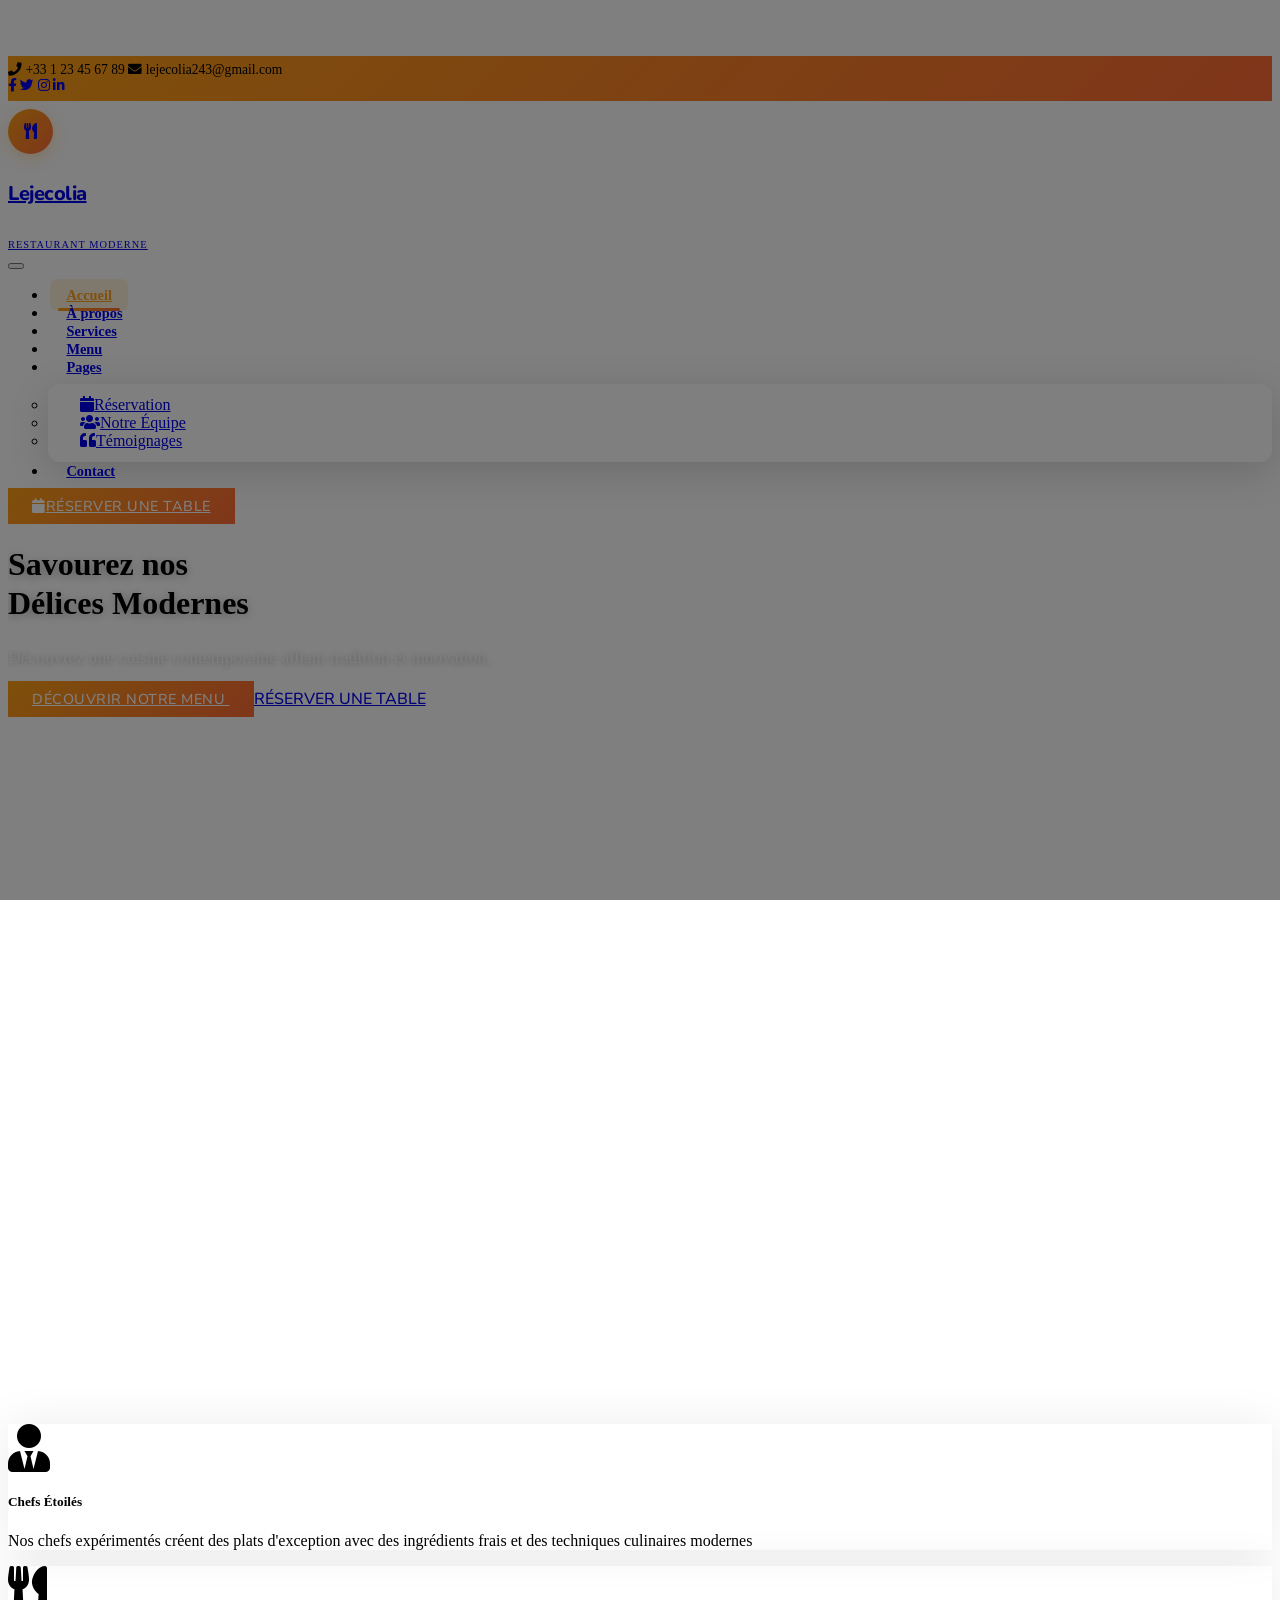
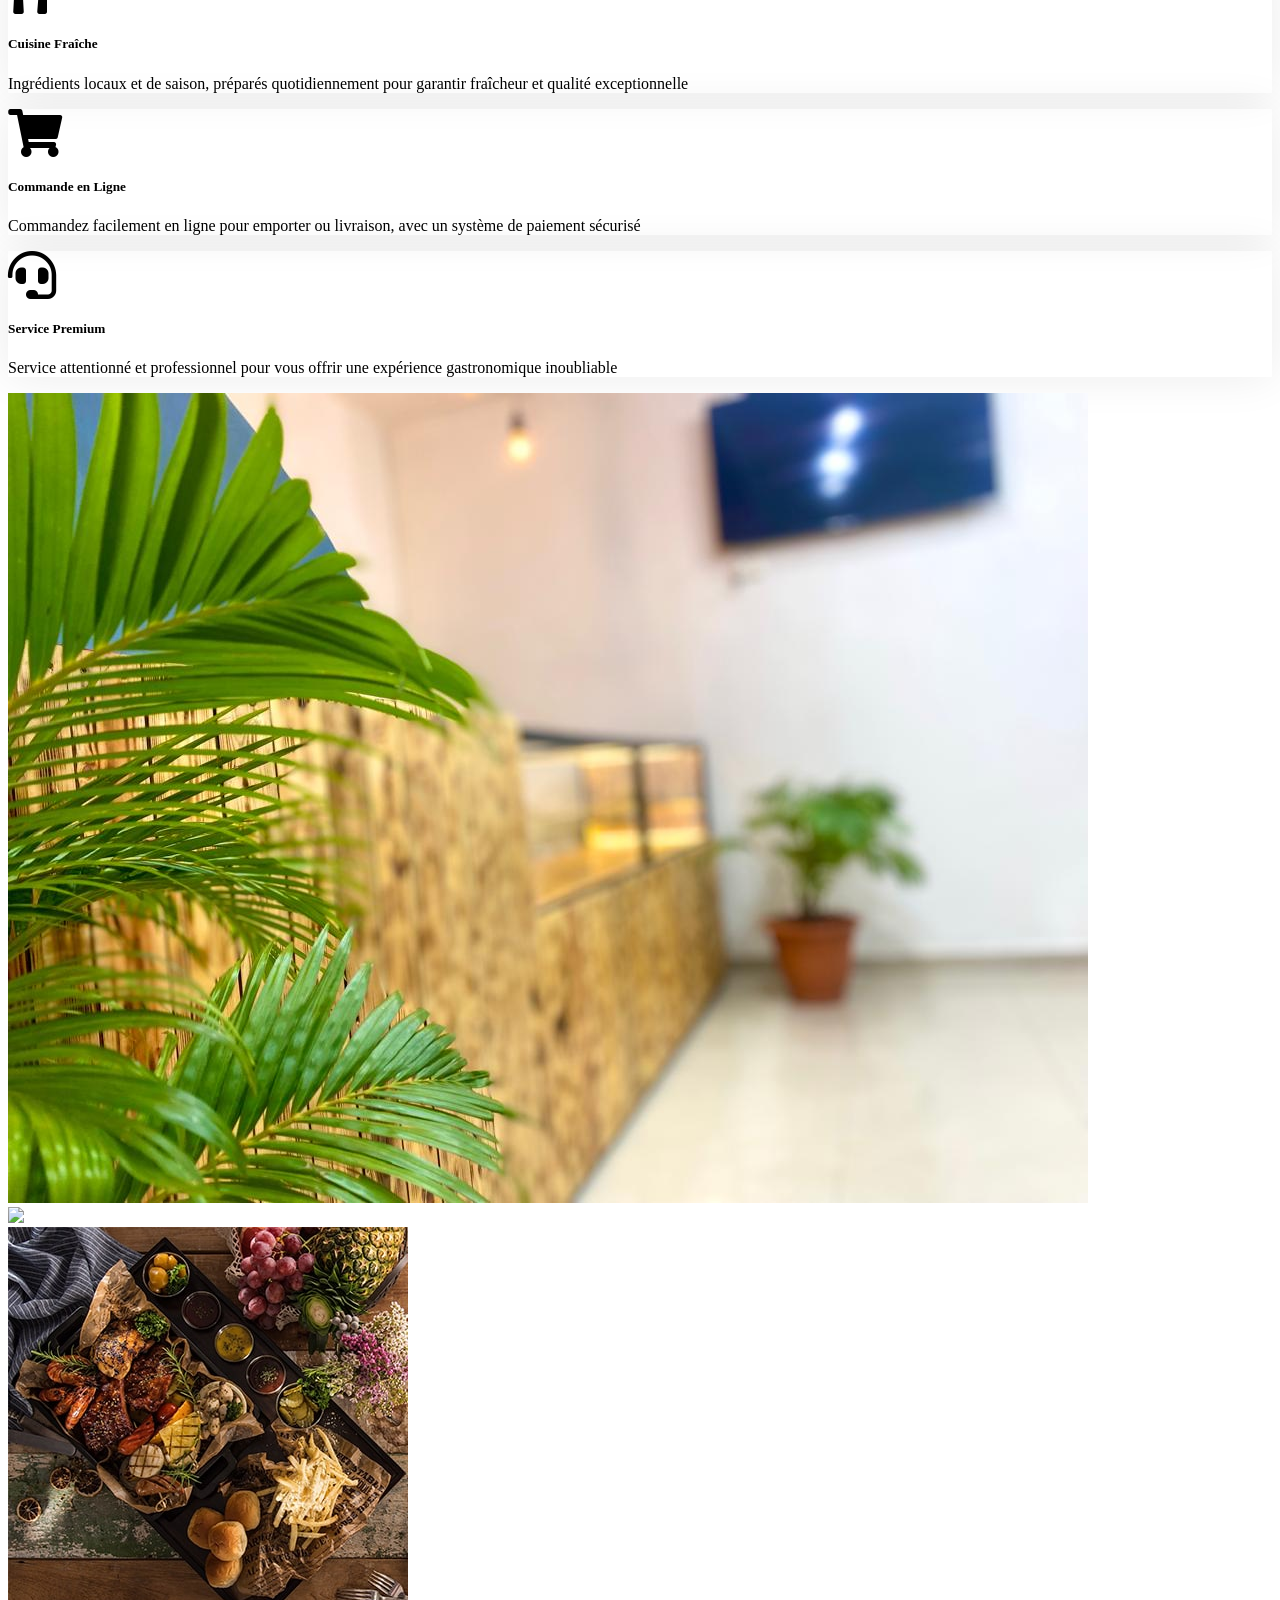
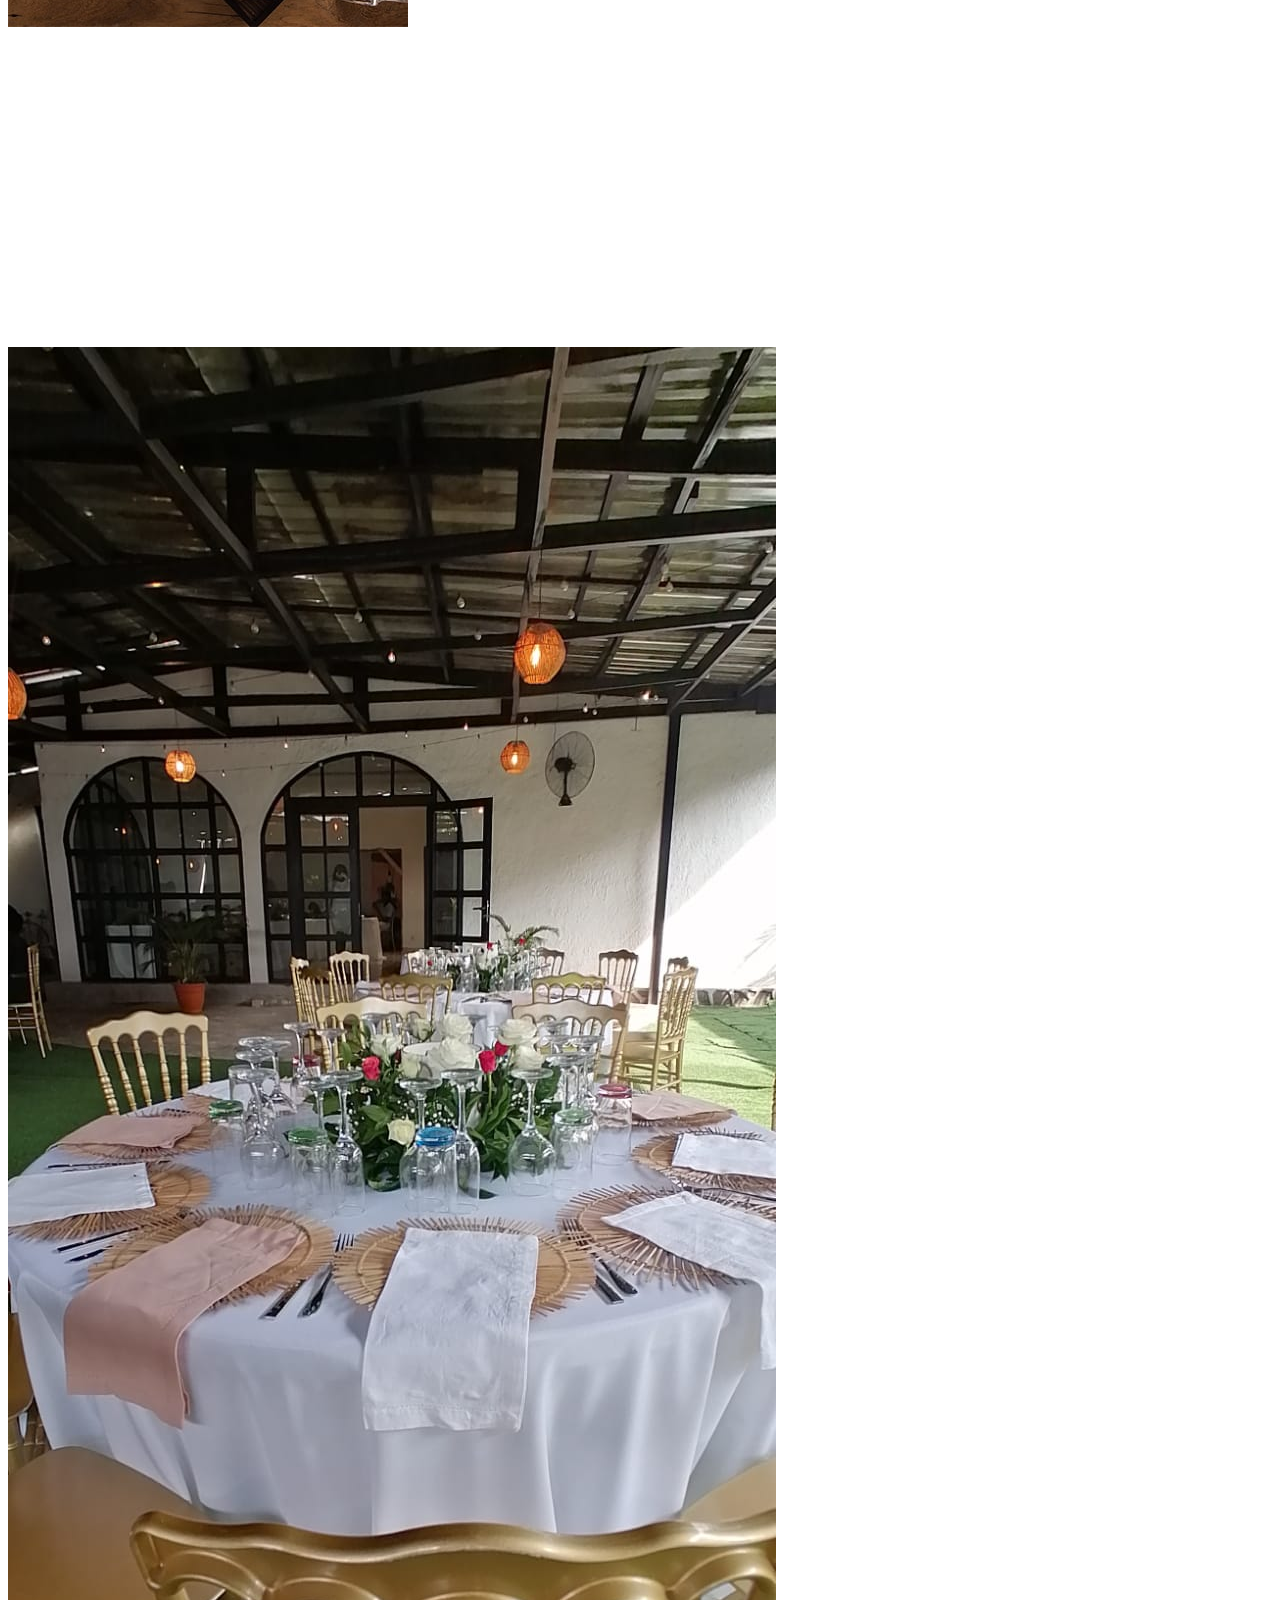
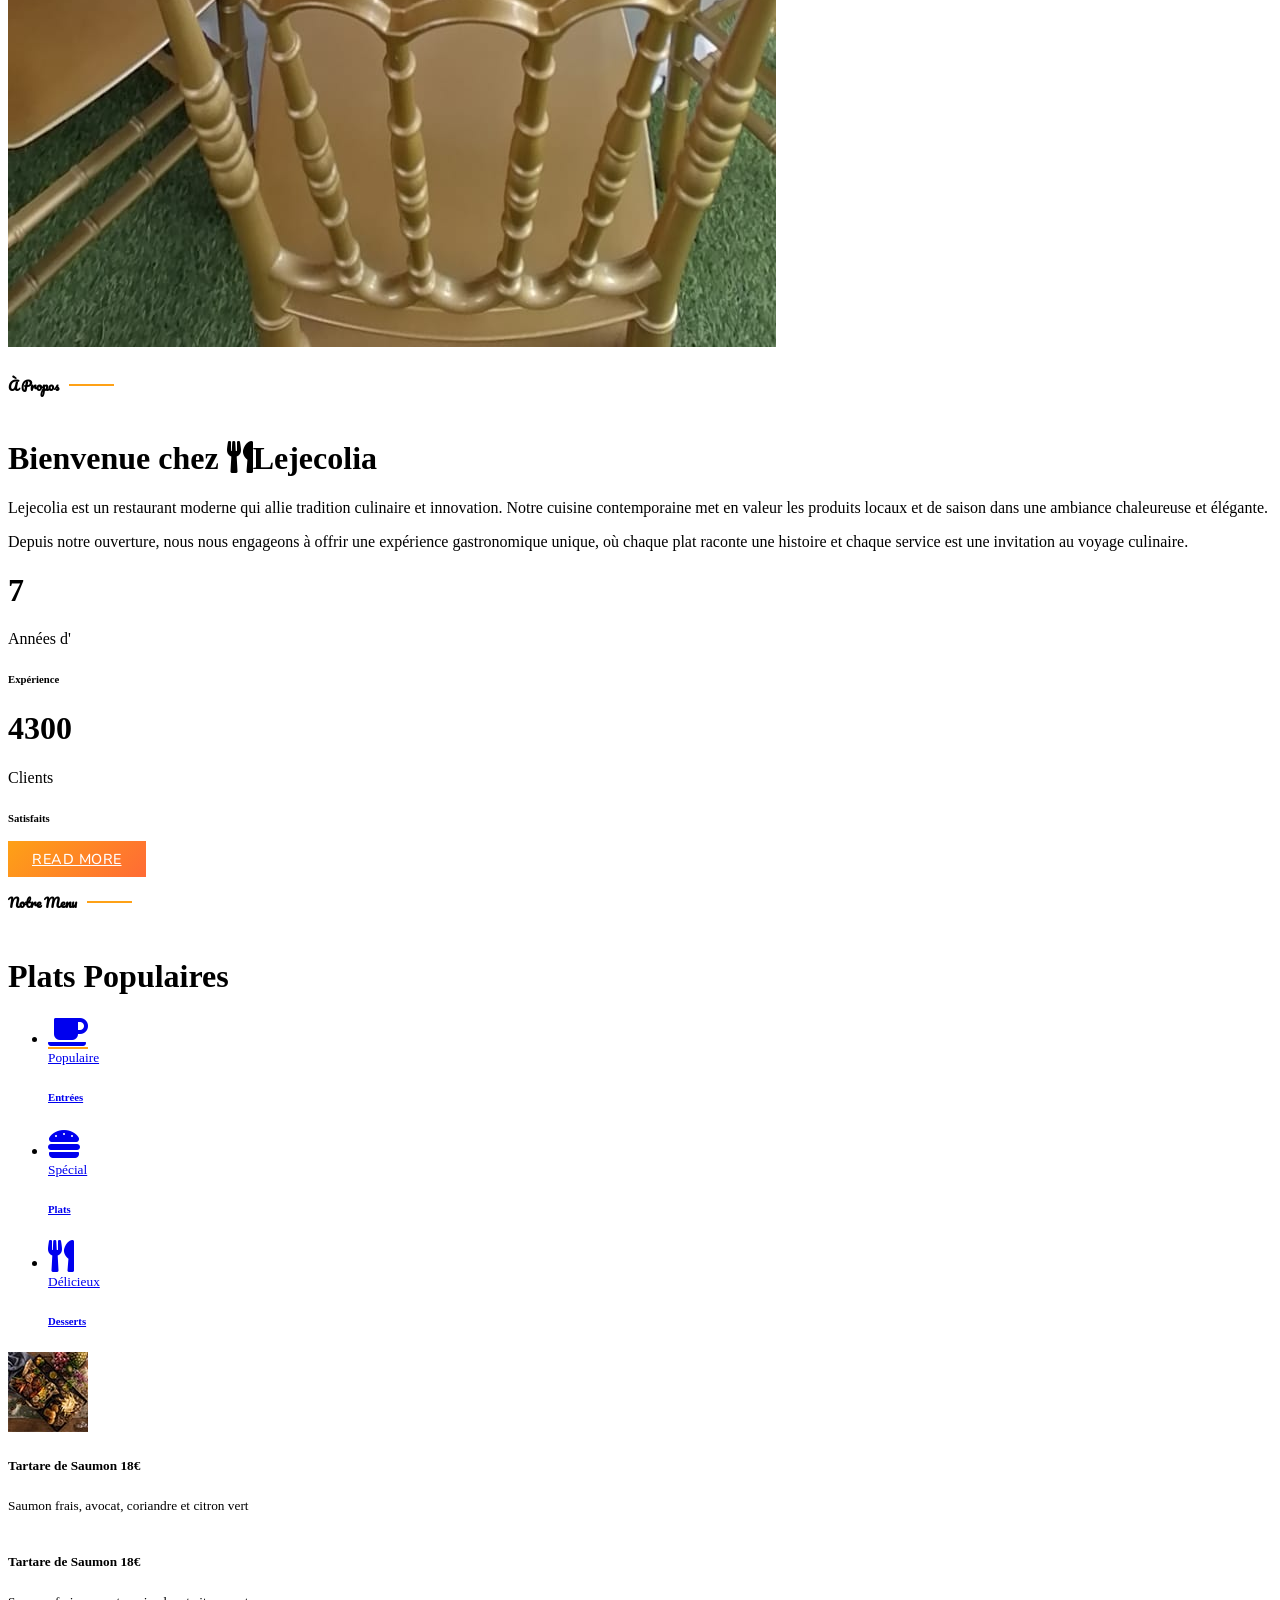
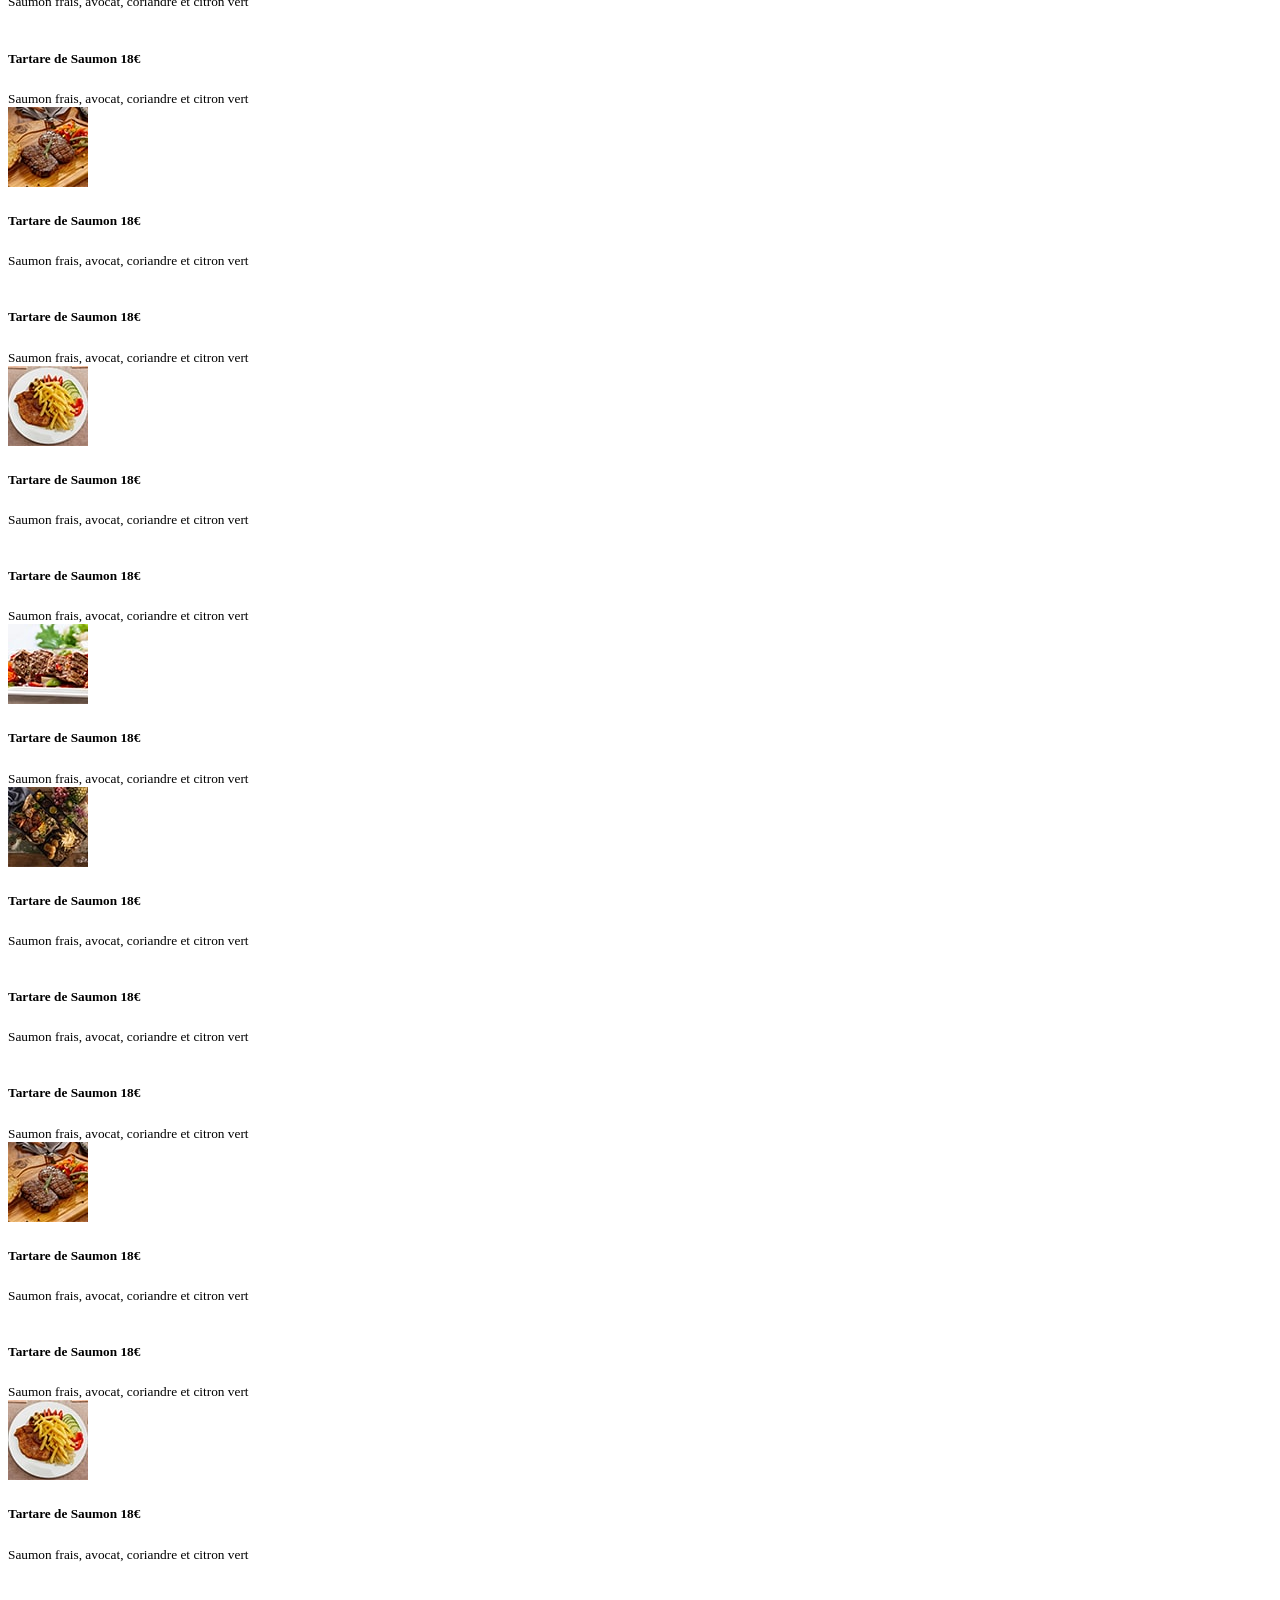
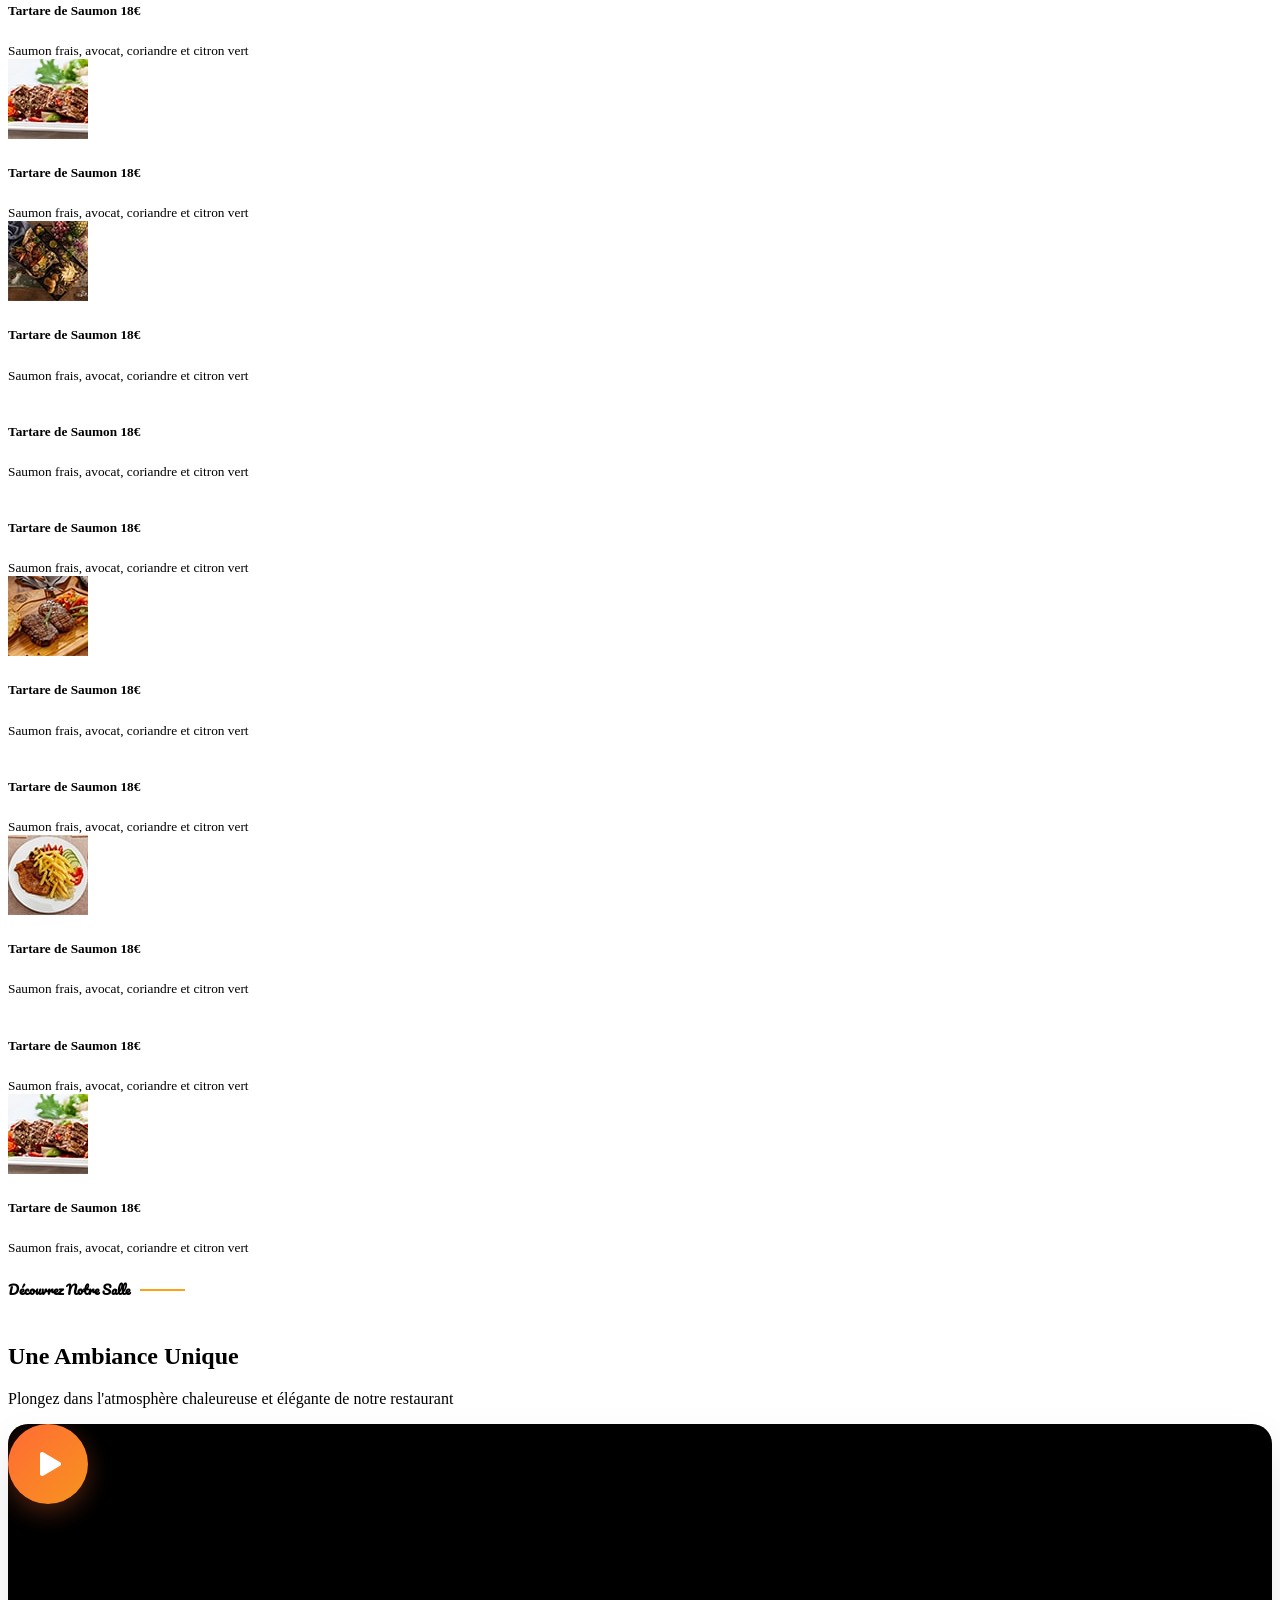
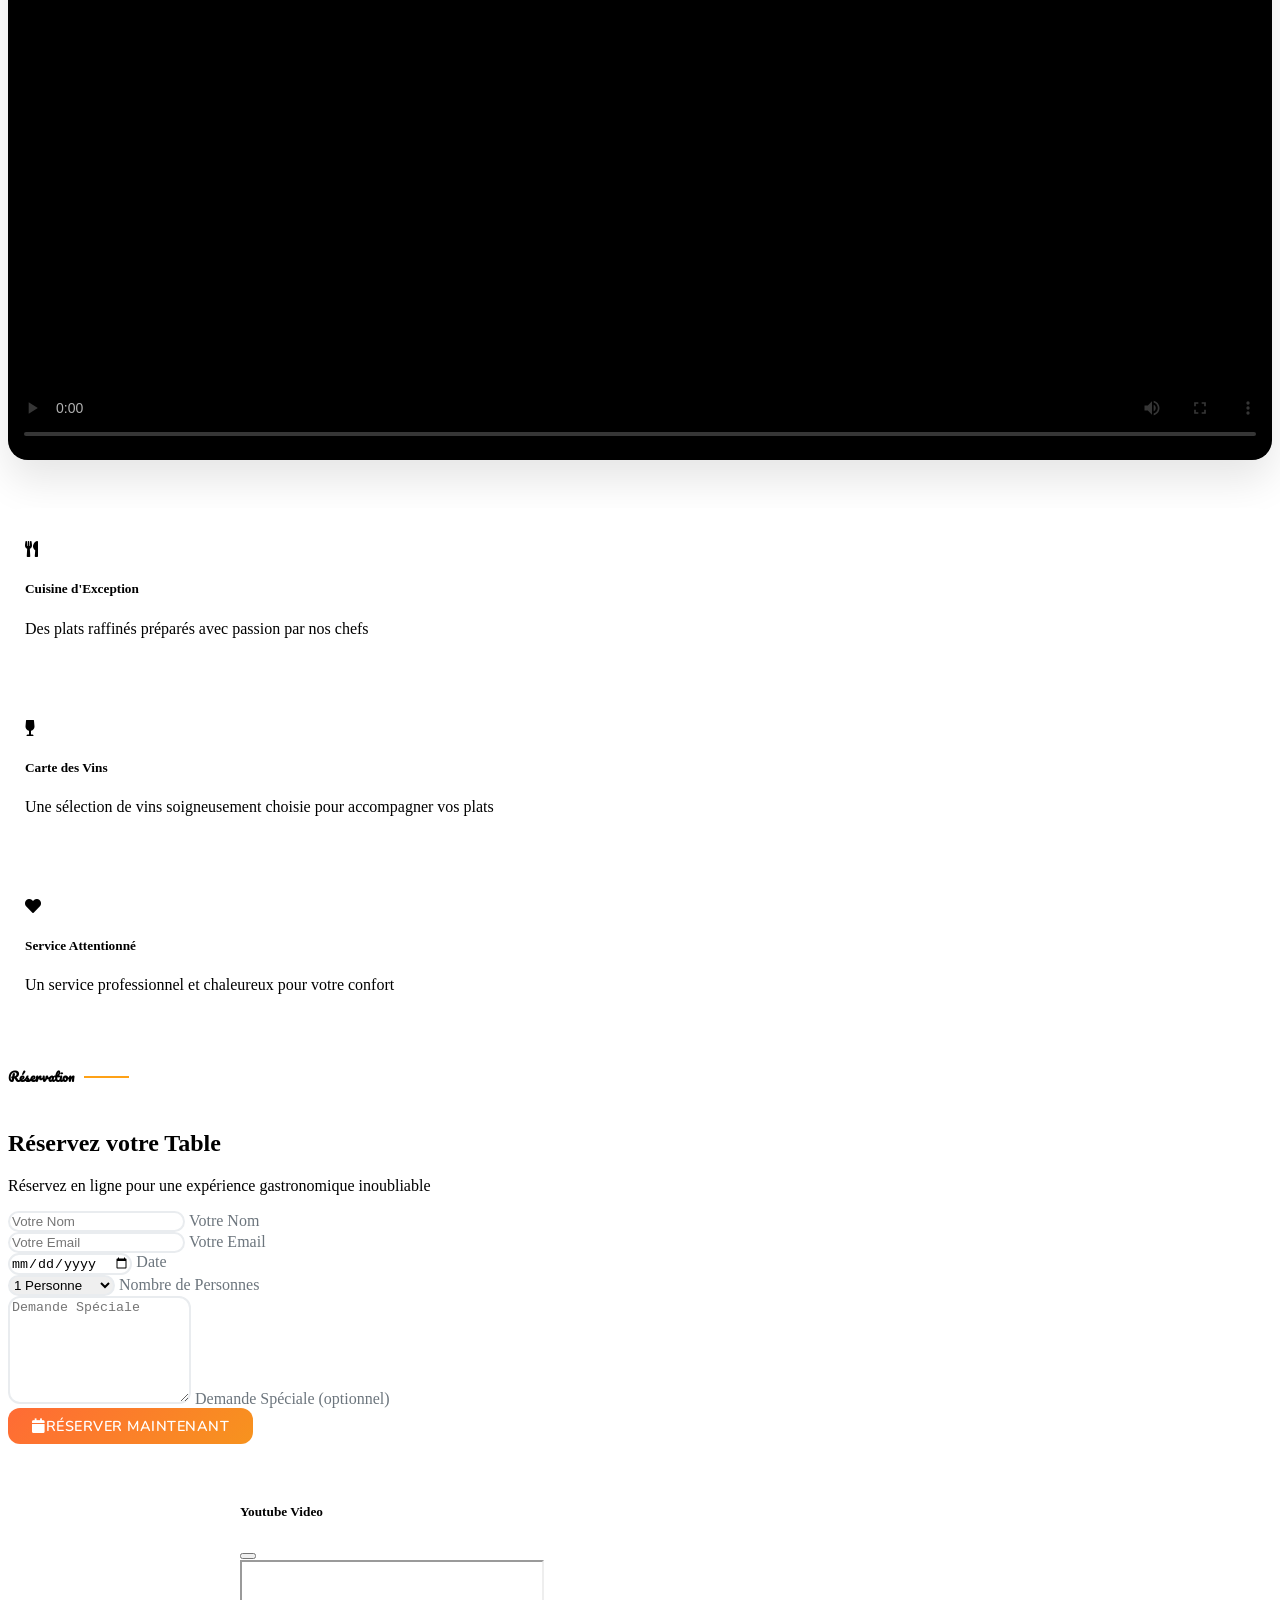
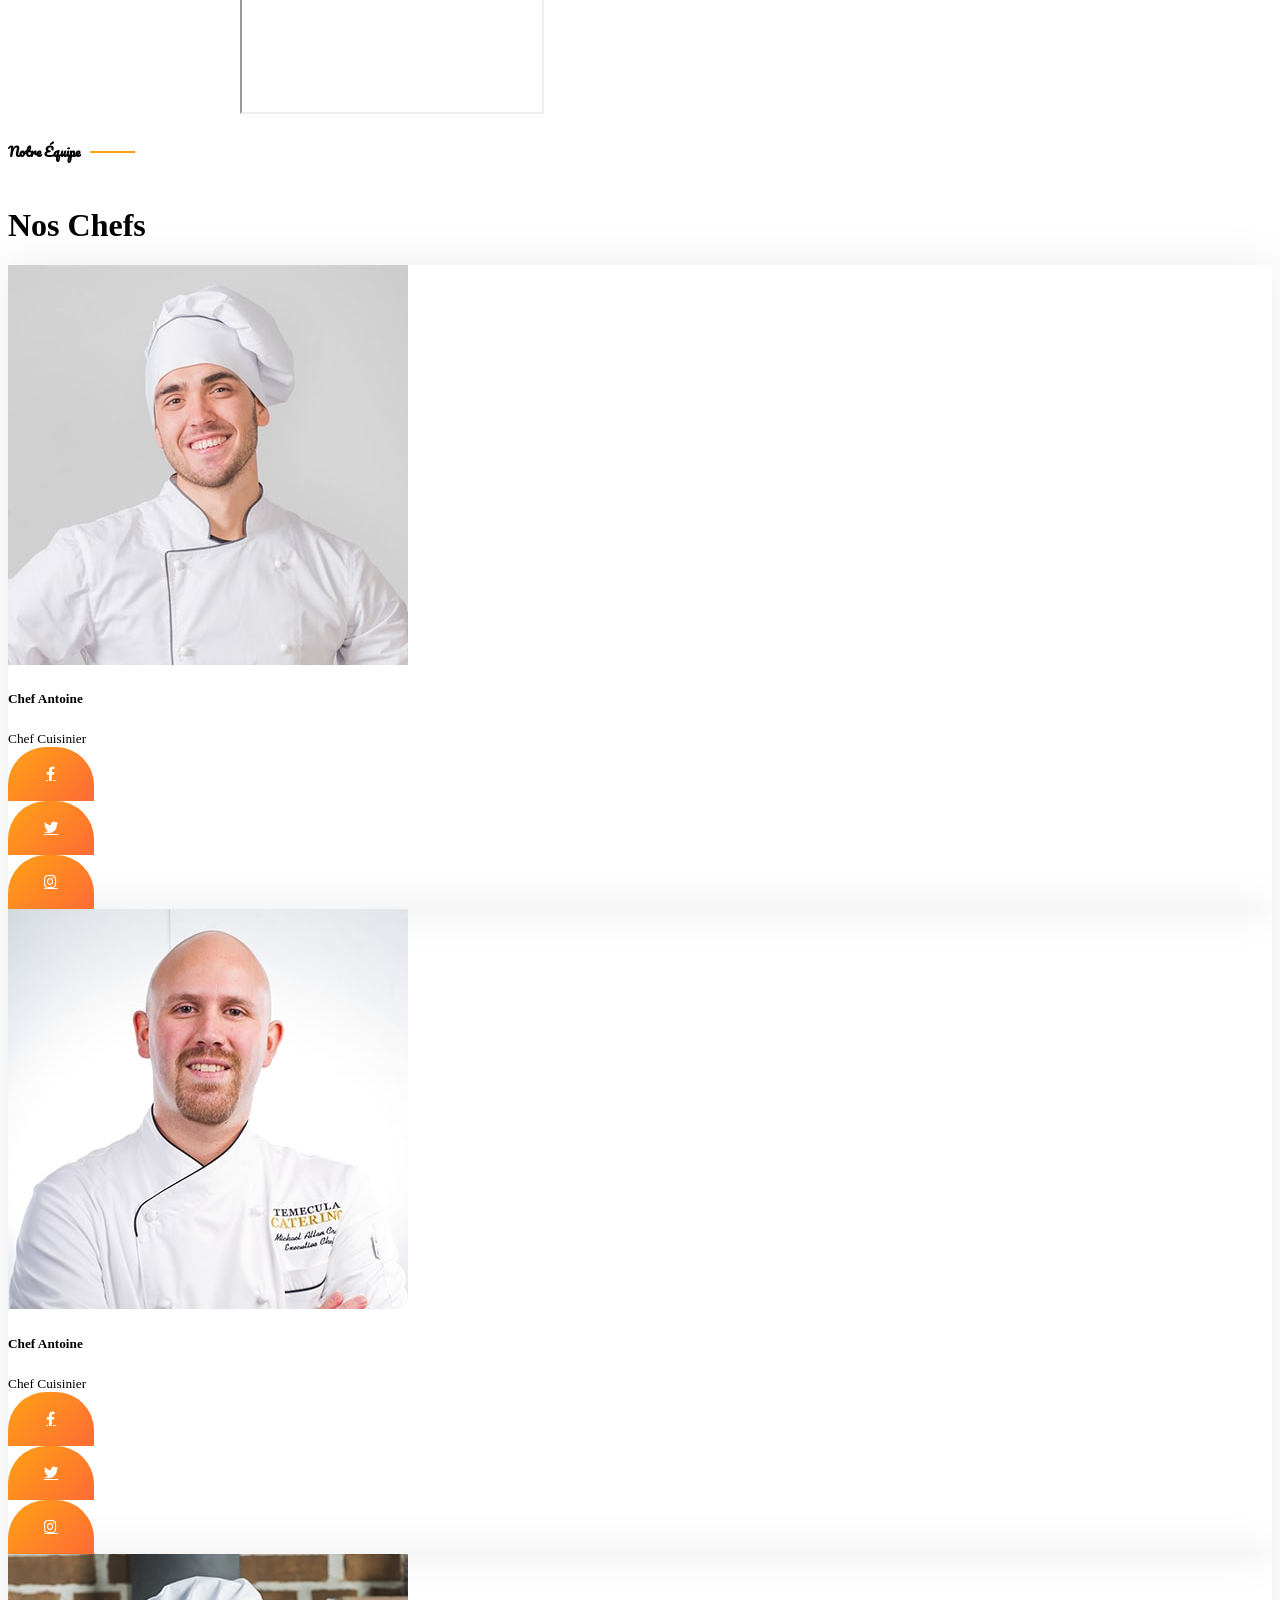
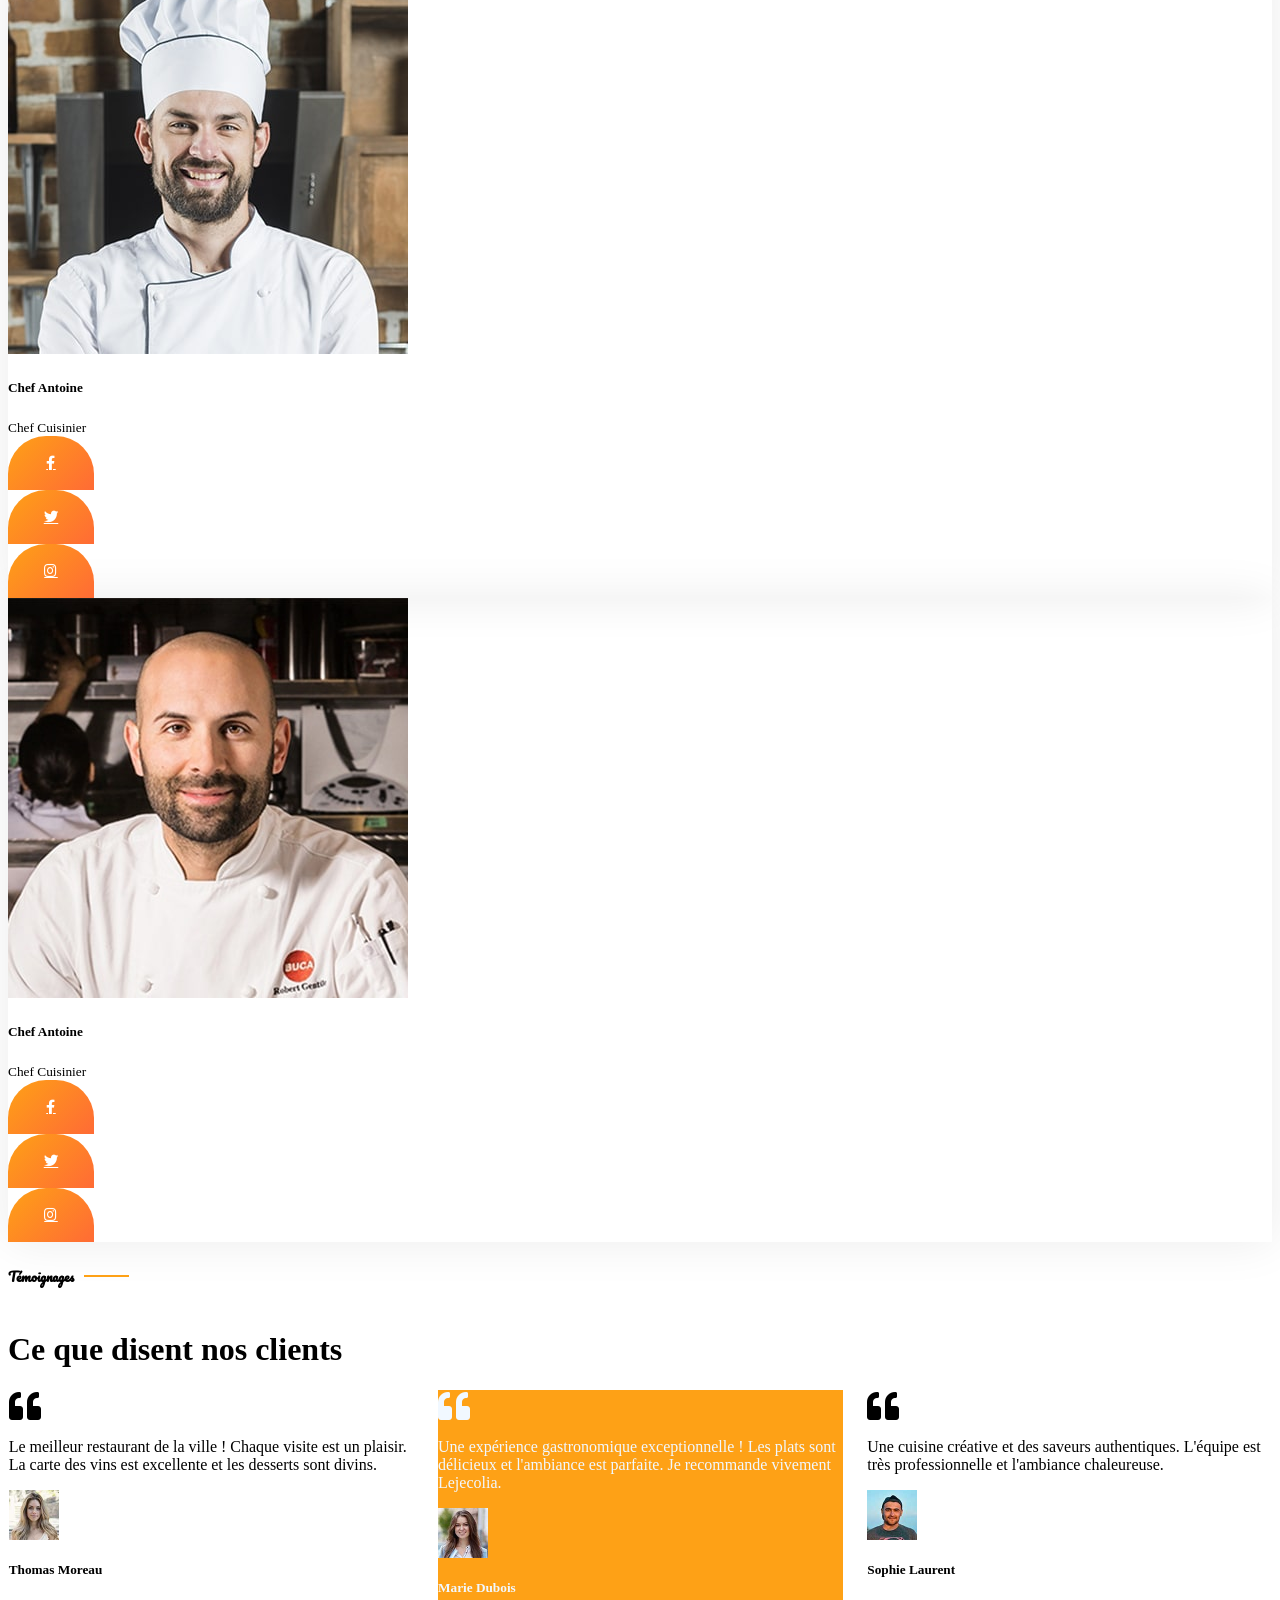
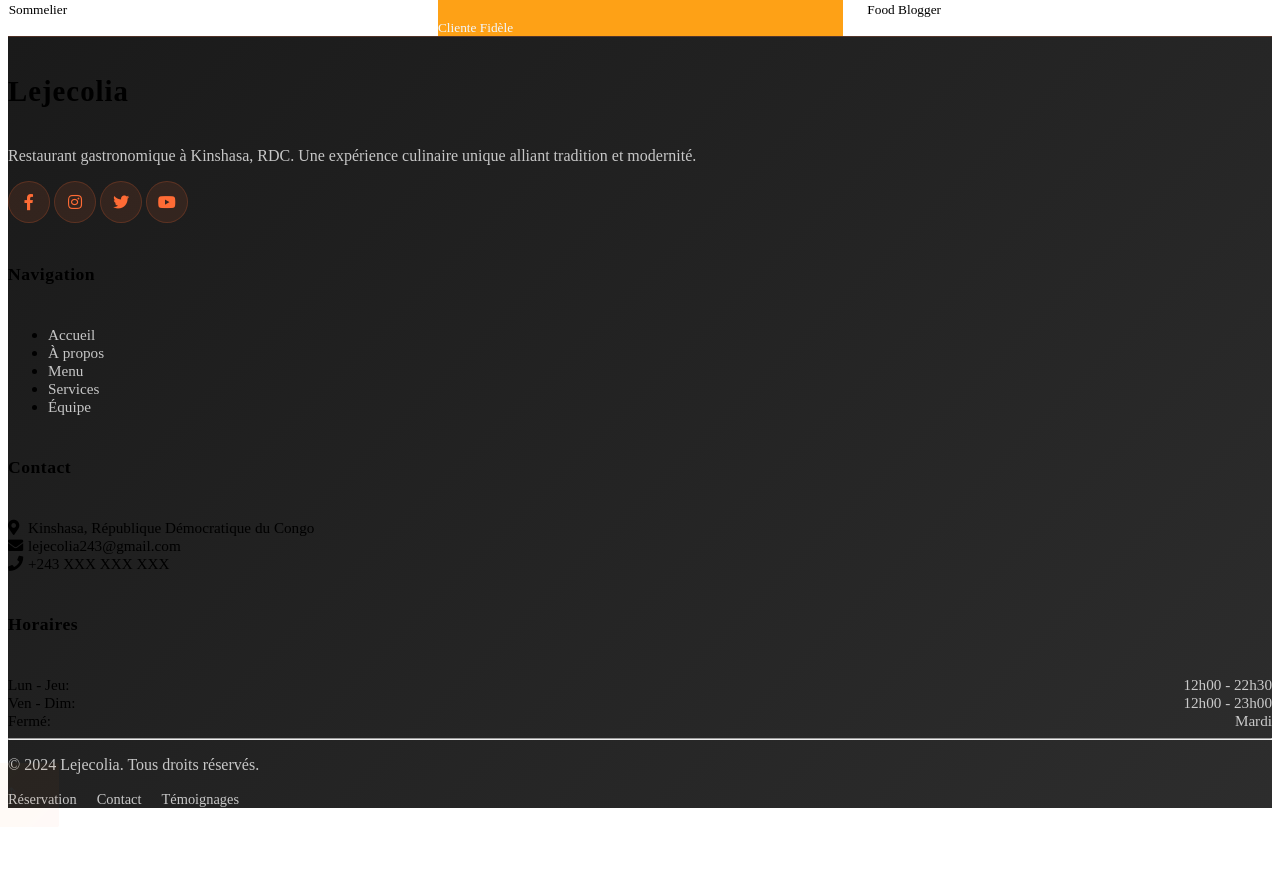
==== commit 28c5c438: "Ajout des modification  du site web" ====
--- a/index.html
+++ b/index.html
@@ -54,7 +54,7 @@
                                 <i class="fa fa-phone me-2"></i>
                                 <span>+33 1 23 45 67 89</span>
                                 <i class="fa fa-envelope ms-3 me-2"></i>
-                                <span>contact@lejecolia.com</span>
+                                <span>lejecolia243@gmail.com</span>
                             </div>
                         </div>
                         <div class="col-md-6 text-end">
@@ -84,9 +84,9 @@
                     
                     <button class="navbar-toggler border-0" type="button" data-bs-toggle="collapse" data-bs-target="#navbarCollapse">
                         <span class="navbar-toggler-icon"></span>
-                    </button>
+                </button>
                     
-                    <div class="collapse navbar-collapse" id="navbarCollapse">
+                <div class="collapse navbar-collapse" id="navbarCollapse">
                         <ul class="navbar-nav mx-auto">
                             <li class="nav-item">
                                 <a href="index.html" class="nav-link fw-semibold text-dark position-relative">
@@ -135,8 +135,8 @@
                             <a href="booking.html" class="btn btn-primary btn-lg px-4 py-2 rounded-pill fw-semibold shadow-sm">
                                 <i class="fa fa-calendar me-2"></i>Réserver une Table
                             </a>
-                        </div>
-                    </div>
+                            </div>
+                        </div>
                 </div>
             </nav>
 
@@ -151,16 +151,27 @@
                 <div class="hero-overlay"></div>
                 
                 <!-- Content -->
-                <div class="container-xxl py-5 hero-content position-relative">
-                    <div class="container my-5 py-5">
-                        <div class="row align-items-center g-5">
-                            <div class="col-lg-6 text-center text-lg-start">
-                                <h1 class="display-3 text-white animated slideInLeft">Savourez nos<br>Délices Modernes</h1>
-                                <p class="text-white animated slideInLeft mb-4 pb-2">Découvrez une cuisine contemporaine alliant tradition et innovation. Chez Lejecolia, chaque plat raconte une histoire et chaque bouchée est une expérience unique.</p>
-                                <a href="" class="btn btn-primary py-sm-3 px-sm-5 me-3 animated slideInLeft">Découvrir notre Menu</a>
-                            </div>
-                            <div class="col-lg-6 text-center text-lg-end overflow-hidden">
-                               
+                <div class="container-xxl py-5 hero-content position-relative d-flex align-items-center justify-content-center">
+                    <div class="container">
+                        <div class="row justify-content-center">
+                            <div class="col-lg-8 text-center">
+                                <div class="hero-content-simple">
+                                    <h1 class="display-4 fw-bold text-white mb-3 hero-title">
+                                        Savourez nos<br>
+                                        <span class="text-primary">Délices Modernes</span>
+                                    </h1>
+                                    <p class="text-white-75 mb-4 hero-subtitle">
+                                        Découvrez une cuisine contemporaine alliant tradition et innovation.
+                                    </p>
+                                    <div class="hero-buttons d-flex flex-column flex-sm-row gap-3 justify-content-center">
+                                        <a href="menu.html" class="btn btn-primary px-4 py-2">
+                                            Découvrir notre Menu
+                                        </a>
+                                        <a href="booking.html" class="btn btn-outline-light px-4 py-2">
+                                            Réserver une Table
+                                        </a>
+                        </div>
+                                </div>
                             </div>
                         </div>
                     </div>
@@ -614,61 +625,125 @@
         <!-- Menu End -->
 
 
+        <!-- Video Section Start -->
+        <div class="container-xxl py-5">
+            <div class="container">
+                <div class="row justify-content-center">
+                    <div class="col-lg-10">
+                        <div class="video-section text-center">
+                            <h5 class="section-title ff-secondary text-primary fw-normal mb-2">Découvrez Notre Salle</h5>
+                            <h2 class="mb-4">Une Ambiance Unique</h2>
+                            <p class="text-muted mb-5">Plongez dans l'atmosphère chaleureuse et élégante de notre restaurant</p>
+                            
+                            <div class="video-container position-relative rounded-4 overflow-hidden shadow-lg">
+                                <video class="w-100" controls poster="img/menu7.jpg">
+                                    <source src="img/video.mp4" type="video/mp4">
+                                    Votre navigateur ne supporte pas la lecture vidéo.
+                                </video>
+                                <div class="video-overlay d-flex align-items-center justify-content-center">
+                                    <button type="button" class="btn-play-video" id="playVideo">
+                                        <i class="fa fa-play"></i>
+                        </button>
+                    </div>
+                </div>
+                            
+                            <div class="video-features mt-5">
+                                <div class="row g-4">
+                                    <div class="col-md-4">
+                                        <div class="feature-item">
+                                            <div class="feature-icon mb-3">
+                                                <i class="fa fa-utensils text-primary fs-1"></i>
+                                            </div>
+                                            <h5>Cuisine d'Exception</h5>
+                                            <p class="text-muted">Des plats raffinés préparés avec passion par nos chefs</p>
+                                        </div>
+                                    </div>
+                                    <div class="col-md-4">
+                                        <div class="feature-item">
+                                            <div class="feature-icon mb-3">
+                                                <i class="fa fa-wine-glass text-primary fs-1"></i>
+                                            </div>
+                                            <h5>Carte des Vins</h5>
+                                            <p class="text-muted">Une sélection de vins soigneusement choisie pour accompagner vos plats</p>
+                                        </div>
+                                    </div>
+                                    <div class="col-md-4">
+                                        <div class="feature-item">
+                                            <div class="feature-icon mb-3">
+                                                <i class="fa fa-heart text-primary fs-1"></i>
+                                            </div>
+                                            <h5>Service Attentionné</h5>
+                                            <p class="text-muted">Un service professionnel et chaleureux pour votre confort</p>
+                                        </div>
+                                    </div>
+                                </div>
+                            </div>
+                        </div>
+                    </div>
+                </div>
+            </div>
+        </div>
+        <!-- Video Section End -->
+
+
         <!-- Reservation Start -->
-        <div class="container-xxl py-5 px-0 wow fadeInUp" data-wow-delay="0.1s">
-            <div class="row g-0">
-                <div class="col-md-6">
-                    <div class="video">
-                        <button type="button" class="btn-play" data-bs-toggle="modal" data-src="img/video.mp4" data-bs-target="#videoModal">
-                            <span></span>
-                        </button>
-                    </div>
-                </div>
-                <div class="col-md-6 bg-dark d-flex align-items-center">
-                    <div class="p-5 wow fadeInUp" data-wow-delay="0.2s">
-                        <h5 class="section-title ff-secondary text-start text-primary fw-normal">Réservation</h5>
-                        <h1 class="text-white mb-4">Réservez votre Table</h1>
+        <div class="container-xxl py-5">
+            <div class="container">
+                <div class="row justify-content-center">
+                    <div class="col-lg-8">
+                        <div class="reservation-card bg-white rounded-4 shadow-lg p-5">
+                            <div class="text-center mb-5">
+                                <h5 class="section-title ff-secondary text-primary fw-normal mb-2">Réservation</h5>
+                                <h2 class="mb-3">Réservez votre Table</h2>
+                                <p class="text-muted">Réservez en ligne pour une expérience gastronomique inoubliable</p>
+                            </div>
                         <form>
-                            <div class="row g-3">
+                                <div class="row g-4">
                                 <div class="col-md-6">
                                     <div class="form-floating">
-                                        <input type="text" class="form-control" id="name" placeholder="Your Name">
-                                        <label for="name">Your Name</label>
+                                            <input type="text" class="form-control" id="name" placeholder="Votre Nom">
+                                            <label for="name">Votre Nom</label>
                                     </div>
                                 </div>
                                 <div class="col-md-6">
                                     <div class="form-floating">
-                                        <input type="email" class="form-control" id="email" placeholder="Your Email">
-                                        <label for="email">Your Email</label>
+                                            <input type="email" class="form-control" id="email" placeholder="Votre Email">
+                                            <label for="email">Votre Email</label>
                                     </div>
                                 </div>
                                 <div class="col-md-6">
-                                    <div class="form-floating date" id="date3" data-target-input="nearest">
-                                        <input type="text" class="form-control datetimepicker-input" id="datetime" placeholder="Date & Time" data-target="#date3" data-toggle="datetimepicker" />
-                                        <label for="datetime">Date & Time</label>
+                                        <div class="form-floating">
+                                            <input type="date" class="form-control" id="date">
+                                            <label for="date">Date</label>
                                     </div>
                                 </div>
                                 <div class="col-md-6">
                                     <div class="form-floating">
-                                        <select class="form-select" id="select1">
-                                          <option value="1">People 1</option>
-                                          <option value="2">People 2</option>
-                                          <option value="3">People 3</option>
+                                            <select class="form-select" id="people">
+                                                <option value="1">1 Personne</option>
+                                                <option value="2">2 Personnes</option>
+                                                <option value="3">3 Personnes</option>
+                                                <option value="4">4 Personnes</option>
+                                                <option value="5">5 Personnes</option>
+                                                <option value="6">6+ Personnes</option>
                                         </select>
-                                        <label for="select1">No Of People</label>
+                                            <label for="people">Nombre de Personnes</label>
                                       </div>
                                 </div>
                                 <div class="col-12">
                                     <div class="form-floating">
-                                        <textarea class="form-control" placeholder="Special Request" id="message" style="height: 100px"></textarea>
-                                        <label for="message">Special Request</label>
-                                    </div>
-                                </div>
-                                <div class="col-12">
-                                    <button class="btn btn-primary w-100 py-3" type="submit">Réserver Maintenant</button>
+                                            <textarea class="form-control" placeholder="Demande Spéciale" id="message" style="height: 100px"></textarea>
+                                            <label for="message">Demande Spéciale (optionnel)</label>
+                                    </div>
+                                </div>
+                                    <div class="col-12 text-center">
+                                        <button class="btn btn-primary btn-lg px-5 py-3" type="submit">
+                                            <i class="fa fa-calendar me-2"></i>Réserver Maintenant
+                                        </button>
                                 </div>
                             </div>
                         </form>
+                        </div>
                     </div>
                 </div>
             </div>
@@ -813,67 +888,85 @@
         
 
         <!-- Footer Start -->
-        <div class="container-fluid bg-dark text-light footer pt-5 mt-5 wow fadeIn" data-wow-delay="0.1s">
-            <div class="container py-5">
-                <div class="row g-5">
+        <footer class="footer-modern bg-dark text-light py-5">
+            <div class="container">
+                <div class="row g-4">
+                    <div class="col-lg-4 col-md-6">
+                        <div class="footer-brand mb-4">
+                            <h4 class="text-primary fw-bold mb-3">Lejecolia</h4>
+                            <p class="text-light-75 mb-4">Restaurant gastronomique à Kinshasa, RDC. Une expérience culinaire unique alliant tradition et modernité.</p>
+                            <div class="social-links">
+                                <a href="#" class="social-link me-3"><i class="fab fa-facebook-f"></i></a>
+                                <a href="#" class="social-link me-3"><i class="fab fa-instagram"></i></a>
+                                <a href="#" class="social-link me-3"><i class="fab fa-twitter"></i></a>
+                                <a href="#" class="social-link"><i class="fab fa-youtube"></i></a>
+                            </div>
+                        </div>
+                    </div>
+                    <div class="col-lg-2 col-md-6">
+                        <div class="footer-links">
+                            <h6 class="text-primary fw-bold mb-3">Navigation</h6>
+                            <ul class="list-unstyled">
+                                <li class="mb-2"><a href="index.html" class="footer-link">Accueil</a></li>
+                                <li class="mb-2"><a href="about.html" class="footer-link">À propos</a></li>
+                                <li class="mb-2"><a href="menu.html" class="footer-link">Menu</a></li>
+                                <li class="mb-2"><a href="service.html" class="footer-link">Services</a></li>
+                                <li class="mb-2"><a href="team.html" class="footer-link">Équipe</a></li>
+                            </ul>
+                        </div>
+                    </div>
                     <div class="col-lg-3 col-md-6">
-                        <h4 class="section-title ff-secondary text-start text-primary fw-normal mb-4">Restaurant</h4>
-                        <a class="btn btn-link" href="">À propos</a>
-                        <a class="btn btn-link" href="">Contact</a>
-                        <a class="btn btn-link" href="">Réservation</a>
-                        <a class="btn btn-link" href="">Menu</a>
-                        <a class="btn btn-link" href="">Événements</a>
+                        <div class="footer-contact">
+                            <h6 class="text-primary fw-bold mb-3">Contact</h6>
+                            <div class="contact-item mb-3">
+                                <i class="fa fa-map-marker-alt text-primary me-2"></i>
+                                <span>Kinshasa, République Démocratique du Congo</span>
+                            </div>
+                            <div class="contact-item mb-3">
+                                <i class="fa fa-envelope text-primary me-2"></i>
+                                <span>lejecolia243@gmail.com</span>
+                            </div>
+                            <div class="contact-item mb-3">
+                                <i class="fa fa-phone text-primary me-2"></i>
+                                <span>+243 XXX XXX XXX</span>
+                            </div>
+                        </div>
                     </div>
                     <div class="col-lg-3 col-md-6">
-                        <h4 class="section-title ff-secondary text-start text-primary fw-normal mb-4">Contact</h4>
-                        <p class="mb-2"><i class="fa fa-map-marker-alt me-3"></i>123 Avenue des Champs, Paris, France</p>
-                        <p class="mb-2"><i class="fa fa-phone-alt me-3"></i>+33 1 23 45 67 89</p>
-                        <p class="mb-2"><i class="fa fa-envelope me-3"></i>contact@lejecolia.com</p>
-                        <div class="d-flex pt-2">
-                            <a class="btn btn-outline-light btn-social" href=""><i class="fab fa-twitter"></i></a>
-                            <a class="btn btn-outline-light btn-social" href=""><i class="fab fa-facebook-f"></i></a>
-                            <a class="btn btn-outline-light btn-social" href=""><i class="fab fa-youtube"></i></a>
-                            <a class="btn btn-outline-light btn-social" href=""><i class="fab fa-linkedin-in"></i></a>
-                        </div>
-                    </div>
-                    <div class="col-lg-3 col-md-6">
-                        <h4 class="section-title ff-secondary text-start text-primary fw-normal mb-4">Horaires</h4>
-                        <h5 class="text-light fw-normal">Lundi - Jeudi</h5>
-                        <p>12h00 - 14h30 / 19h00 - 22h30</p>
-                        <h5 class="text-light fw-normal">Vendredi - Dimanche</h5>
-                        <p>12h00 - 14h30 / 19h00 - 23h00</p>
-                    </div>
-                    <div class="col-lg-3 col-md-6">
-                        <h4 class="section-title ff-secondary text-start text-primary fw-normal mb-4">Newsletter</h4>
-                        <p>Recevez nos dernières actualités culinaires et offres spéciales.</p>
-                        <div class="position-relative mx-auto" style="max-width: 400px;">
-                            <input class="form-control border-primary w-100 py-3 ps-4 pe-5" type="text" placeholder="Votre email">
-                            <button type="button" class="btn btn-primary py-2 position-absolute top-0 end-0 mt-2 me-2">S'inscrire</button>
-                        </div>
-                    </div>
-                </div>
-            </div>
-            <div class="container">
-                <div class="copyright">
-                    <div class="row">
-                        <div class="col-md-6 text-center text-md-start mb-3 mb-md-0">
-                            &copy; <a class="border-bottom" href="#">Lejecolia</a>, Tous droits réservés. 
-							
-							<!--/*** This template is free as long as you keep the footer author's credit link/attribution link/backlink. If you'd like to use the template without the footer author's credit link/attribution link/backlink, you can purchase the Credit Removal License from "https://htmlcodex.com/credit-removal". Thank you for your support. ***/-->
-							Conçu par <a class="border-bottom" href="https://htmlcodex.com">HTML Codex</a>
-                        </div>
-                        <div class="col-md-6 text-center text-md-end">
-                            <div class="footer-menu">
-                                <a href="">Accueil</a>
-                                <a href="">Cookies</a>
-                                <a href="">Aide</a>
-                                <a href="">FAQ</a>
-                            </div>
-                        </div>
-                    </div>
-                </div>
-            </div>
-        </div>
+                        <div class="footer-hours">
+                            <h6 class="text-primary fw-bold mb-3">Horaires</h6>
+                            <div class="hours-item mb-2">
+                                <span class="fw-semibold">Lun - Jeu:</span>
+                                <span class="text-light-75">12h00 - 22h30</span>
+                            </div>
+                            <div class="hours-item mb-2">
+                                <span class="fw-semibold">Ven - Dim:</span>
+                                <span class="text-light-75">12h00 - 23h00</span>
+                            </div>
+                            <div class="hours-item">
+                                <span class="fw-semibold">Fermé:</span>
+                                <span class="text-light-75">Mardi</span>
+                            </div>
+                        </div>
+                    </div>
+                </div>
+                <hr class="my-4 border-secondary">
+                <div class="row align-items-center">
+                    <div class="col-md-6">
+                        <p class="mb-0 text-light-75">
+                            &copy; 2024 <span class="text-primary fw-bold">Lejecolia</span>. Tous droits réservés.
+                        </p>
+                    </div>
+                    <div class="col-md-6 text-md-end">
+                        <div class="footer-bottom-links">
+                            <a href="booking.html" class="footer-link me-3">Réservation</a>
+                            <a href="contact.html" class="footer-link me-3">Contact</a>
+                            <a href="testimonial.html" class="footer-link">Témoignages</a>
+                        </div>
+                    </div>
+                </div>
+            </div>
+        </footer>
         <!-- Footer End -->
 
 
--- a/css/style.css
+++ b/css/style.css
@@ -712,6 +712,271 @@
 
 .hero-content {
     z-index: 3;
+    min-height: 100vh;
+}
+
+/* ===== HERO CONTENT SIMPLE DESIGN ===== */
+@keyframes fadeInUp {
+    from {
+        opacity: 0;
+        transform: translateY(20px);
+    }
+    to {
+        opacity: 1;
+        transform: translateY(0);
+    }
+}
+
+.hero-content-simple {
+    animation: fadeInUp 0.8s ease-out;
+}
+
+.hero-title {
+    line-height: 1.2;
+    text-shadow: 0 2px 10px rgba(0, 0, 0, 0.3);
+}
+
+.hero-subtitle {
+    font-size: 1.1rem;
+    line-height: 1.5;
+    text-shadow: 0 1px 5px rgba(0, 0, 0, 0.3);
+}
+
+.text-white-75 {
+    color: rgba(255, 255, 255, 0.8) !important;
+}
+
+/* Simple Button Styles */
+.btn {
+    transition: all 0.3s ease;
+    font-weight: 500;
+}
+
+.btn-primary:hover {
+    transform: translateY(-1px);
+}
+
+.btn-outline-light:hover {
+    background: rgba(255, 255, 255, 0.1);
+    transform: translateY(-1px);
+}
+
+/* Responsive Design */
+@media (max-width: 768px) {
+    .hero-title {
+        font-size: 2.5rem;
+    }
+    
+    .hero-subtitle {
+        font-size: 1rem;
+    }
+    
+    .hero-buttons {
+        flex-direction: column;
+        align-items: center;
+    }
+    
+    .btn {
+        width: 100%;
+        max-width: 250px;
+    }
+}
+
+@media (max-width: 576px) {
+    .hero-title {
+        font-size: 2rem;
+    }
+    
+    .hero-subtitle {
+        font-size: 0.95rem;
+    }
+}
+
+/* ===== RESERVATION MODERN DESIGN ===== */
+.reservation-card {
+    border: none;
+    transition: transform 0.3s ease, box-shadow 0.3s ease;
+}
+
+.reservation-card:hover {
+    transform: translateY(-5px);
+    box-shadow: 0 20px 40px rgba(0, 0, 0, 0.1) !important;
+}
+
+.reservation-card .form-floating > .form-control {
+    border: 2px solid #e9ecef;
+    border-radius: 12px;
+    transition: all 0.3s ease;
+}
+
+.reservation-card .form-floating > .form-control:focus {
+    border-color: #ff6b35;
+    box-shadow: 0 0 0 0.2rem rgba(255, 107, 53, 0.25);
+}
+
+.reservation-card .form-floating > label {
+    color: #6c757d;
+    font-weight: 500;
+}
+
+.reservation-card .form-select {
+    border: 2px solid #e9ecef;
+    border-radius: 12px;
+    transition: all 0.3s ease;
+}
+
+.reservation-card .form-select:focus {
+    border-color: #ff6b35;
+    box-shadow: 0 0 0 0.2rem rgba(255, 107, 53, 0.25);
+}
+
+.reservation-card .btn-primary {
+    background: linear-gradient(135deg, #ff6b35 0%, #f7931e 100%);
+    border: none;
+    border-radius: 12px;
+    font-weight: 600;
+    transition: all 0.3s ease;
+}
+
+.reservation-card .btn-primary:hover {
+    transform: translateY(-2px);
+    box-shadow: 0 8px 25px rgba(255, 107, 53, 0.3);
+}
+
+/* Responsive Design */
+@media (max-width: 768px) {
+    .reservation-card {
+        margin: 0 1rem;
+        padding: 2rem !important;
+    }
+    
+    .reservation-card .btn-lg {
+        width: 100%;
+    }
+}
+
+/* ===== VIDEO SECTION DESIGN ===== */
+.video-section {
+    animation: fadeInUp 0.8s ease-out;
+}
+
+.video-container {
+    position: relative;
+    background: #000;
+    border-radius: 20px;
+    overflow: hidden;
+    box-shadow: 0 20px 40px rgba(0, 0, 0, 0.1);
+    transition: transform 0.3s ease;
+}
+
+.video-container:hover {
+    transform: translateY(-5px);
+}
+
+.video-container video {
+    width: 100%;
+    height: auto;
+    min-height: 400px;
+    object-fit: cover;
+    border-radius: 20px;
+}
+
+.video-overlay {
+    position: absolute;
+    top: 0;
+    left: 0;
+    right: 0;
+    bottom: 0;
+    background: rgba(0, 0, 0, 0.3);
+    opacity: 1;
+    transition: opacity 0.3s ease;
+    border-radius: 20px;
+}
+
+.video-container.playing .video-overlay {
+    opacity: 0;
+    pointer-events: none;
+}
+
+.btn-play-video {
+    width: 80px;
+    height: 80px;
+    border-radius: 50%;
+    background: linear-gradient(135deg, #ff6b35 0%, #f7931e 100%);
+    border: none;
+    color: white;
+    font-size: 24px;
+    display: flex;
+    align-items: center;
+    justify-content: center;
+    transition: all 0.3s ease;
+    box-shadow: 0 8px 25px rgba(255, 107, 53, 0.3);
+}
+
+.btn-play-video:hover {
+    transform: scale(1.1);
+    box-shadow: 0 12px 35px rgba(255, 107, 53, 0.4);
+}
+
+.btn-play-video i {
+    margin-left: 4px;
+}
+
+.video-features {
+    margin-top: 3rem;
+}
+
+.feature-item {
+    padding: 2rem 1rem;
+    border-radius: 15px;
+    transition: transform 0.3s ease;
+    background: rgba(255, 255, 255, 0.5);
+    backdrop-filter: blur(10px);
+    border: 1px solid rgba(255, 255, 255, 0.2);
+}
+
+.feature-item:hover {
+    transform: translateY(-10px);
+    background: rgba(255, 255, 255, 0.8);
+    box-shadow: 0 15px 30px rgba(0, 0, 0, 0.1);
+}
+
+.feature-icon {
+    transition: transform 0.3s ease;
+}
+
+.feature-item:hover .feature-icon {
+    transform: scale(1.1);
+}
+
+/* Responsive Design */
+@media (max-width: 768px) {
+    .video-container video {
+        min-height: 250px;
+    }
+    
+    .btn-play-video {
+        width: 60px;
+        height: 60px;
+        font-size: 18px;
+    }
+    
+    .feature-item {
+        padding: 1.5rem 1rem;
+        margin-bottom: 1rem;
+    }
+}
+
+@media (max-width: 576px) {
+    .video-container video {
+        min-height: 200px;
+    }
+    
+    .btn-play-video {
+        width: 50px;
+        height: 50px;
+        font-size: 16px;
+    }
 }
 
 /* Mobile optimization */
@@ -729,3 +994,237 @@
         display: block;
     }
 }
+
+/* ===== FOOTER MODERN DESIGN ===== */
+.footer-modern {
+    background: linear-gradient(135deg, #1a1a1a 0%, #2d2d2d 100%);
+    border-top: 1px solid rgba(255, 107, 53, 0.2);
+}
+
+.footer-brand h4 {
+    font-size: 1.8rem;
+    letter-spacing: 1px;
+}
+
+.text-light-75 {
+    color: rgba(255, 255, 255, 0.75) !important;
+}
+
+.social-links {
+    margin-top: 1rem;
+}
+
+.social-link {
+    display: inline-flex;
+    align-items: center;
+    justify-content: center;
+    width: 40px;
+    height: 40px;
+    background: rgba(255, 107, 53, 0.1);
+    color: #ff6b35;
+    border-radius: 50%;
+    text-decoration: none;
+    transition: all 0.3s ease;
+    border: 1px solid rgba(255, 107, 53, 0.2);
+}
+
+.social-link:hover {
+    background: #ff6b35;
+    color: white;
+    transform: translateY(-2px);
+    box-shadow: 0 5px 15px rgba(255, 107, 53, 0.3);
+}
+
+.footer-links h6,
+.footer-contact h6,
+.footer-hours h6 {
+    font-size: 1.1rem;
+    letter-spacing: 0.5px;
+}
+
+.footer-link {
+    color: rgba(255, 255, 255, 0.75);
+    text-decoration: none;
+    transition: all 0.3s ease;
+    font-size: 0.95rem;
+}
+
+.footer-link:hover {
+    color: #ff6b35;
+    padding-left: 5px;
+}
+
+.contact-item {
+    display: flex;
+    align-items: center;
+    font-size: 0.95rem;
+}
+
+.contact-item i {
+    width: 20px;
+    flex-shrink: 0;
+}
+
+.hours-item {
+    display: flex;
+    justify-content: space-between;
+    align-items: center;
+    font-size: 0.95rem;
+}
+
+.footer-bottom-links .footer-link {
+    font-size: 0.9rem;
+    margin-right: 1rem;
+}
+
+.footer-bottom-links .footer-link:last-child {
+    margin-right: 0;
+}
+
+/* Responsive Design */
+@media (max-width: 768px) {
+    .footer-modern {
+        text-align: center;
+    }
+    
+    .footer-brand,
+    .footer-links,
+    .footer-contact,
+    .footer-hours {
+        margin-bottom: 2rem;
+    }
+    
+    .social-links {
+        justify-content: center;
+    }
+    
+    .footer-bottom-links {
+        margin-top: 1rem;
+        text-align: center;
+    }
+    
+    .hours-item {
+        justify-content: center;
+        gap: 1rem;
+    }
+}
+
+@media (max-width: 576px) {
+    .footer-modern {
+        padding: 3rem 0 !important;
+    }
+    
+    .footer-brand h4 {
+        font-size: 1.5rem;
+    }
+    
+    .social-link {
+        width: 35px;
+        height: 35px;
+        font-size: 0.9rem;
+    }
+}
+
+/* ===== CONTACT PAGE MODERN DESIGN ===== */
+.contact-card {
+    transition: transform 0.3s ease, box-shadow 0.3s ease;
+    border: 1px solid rgba(0, 0, 0, 0.05);
+}
+
+.contact-card:hover {
+    transform: translateY(-5px);
+    box-shadow: 0 15px 30px rgba(0, 0, 0, 0.1) !important;
+}
+
+.contact-icon {
+    transition: transform 0.3s ease;
+}
+
+.contact-card:hover .contact-icon {
+    transform: scale(1.1);
+}
+
+.contact-card a {
+    color: #6c757d;
+    transition: color 0.3s ease;
+}
+
+.contact-card a:hover {
+    color: #ff6b35;
+}
+
+.map-container {
+    transition: transform 0.3s ease, box-shadow 0.3s ease;
+}
+
+.map-container:hover {
+    transform: translateY(-5px);
+    box-shadow: 0 20px 40px rgba(0, 0, 0, 0.15) !important;
+}
+
+.contact-form-card {
+    transition: transform 0.3s ease, box-shadow 0.3s ease;
+}
+
+.contact-form-card:hover {
+    transform: translateY(-5px);
+    box-shadow: 0 20px 40px rgba(0, 0, 0, 0.1) !important;
+}
+
+.contact-form-card .form-floating > .form-control {
+    border: 2px solid #e9ecef;
+    border-radius: 12px;
+    transition: all 0.3s ease;
+}
+
+.contact-form-card .form-floating > .form-control:focus {
+    border-color: #ff6b35;
+    box-shadow: 0 0 0 0.2rem rgba(255, 107, 53, 0.25);
+}
+
+.contact-form-card .form-floating > label {
+    color: #6c757d;
+    font-weight: 500;
+}
+
+.contact-form-card .btn-primary {
+    background: linear-gradient(135deg, #ff6b35 0%, #f7931e 100%);
+    border: none;
+    border-radius: 12px;
+    font-weight: 600;
+    transition: all 0.3s ease;
+}
+
+.contact-form-card .btn-primary:hover {
+    transform: translateY(-2px);
+    box-shadow: 0 8px 25px rgba(255, 107, 53, 0.3);
+}
+
+/* Responsive Design */
+@media (max-width: 768px) {
+    .contact-card {
+        margin-bottom: 1.5rem;
+    }
+    
+    .map-container {
+        margin-bottom: 2rem;
+    }
+    
+    .contact-form-card {
+        padding: 2rem !important;
+    }
+}
+
+@media (max-width: 576px) {
+    .contact-card {
+        padding: 1.5rem !important;
+    }
+    
+    .contact-icon i {
+        font-size: 2rem !important;
+    }
+    
+    .contact-form-card {
+        padding: 1.5rem !important;
+    }
+}
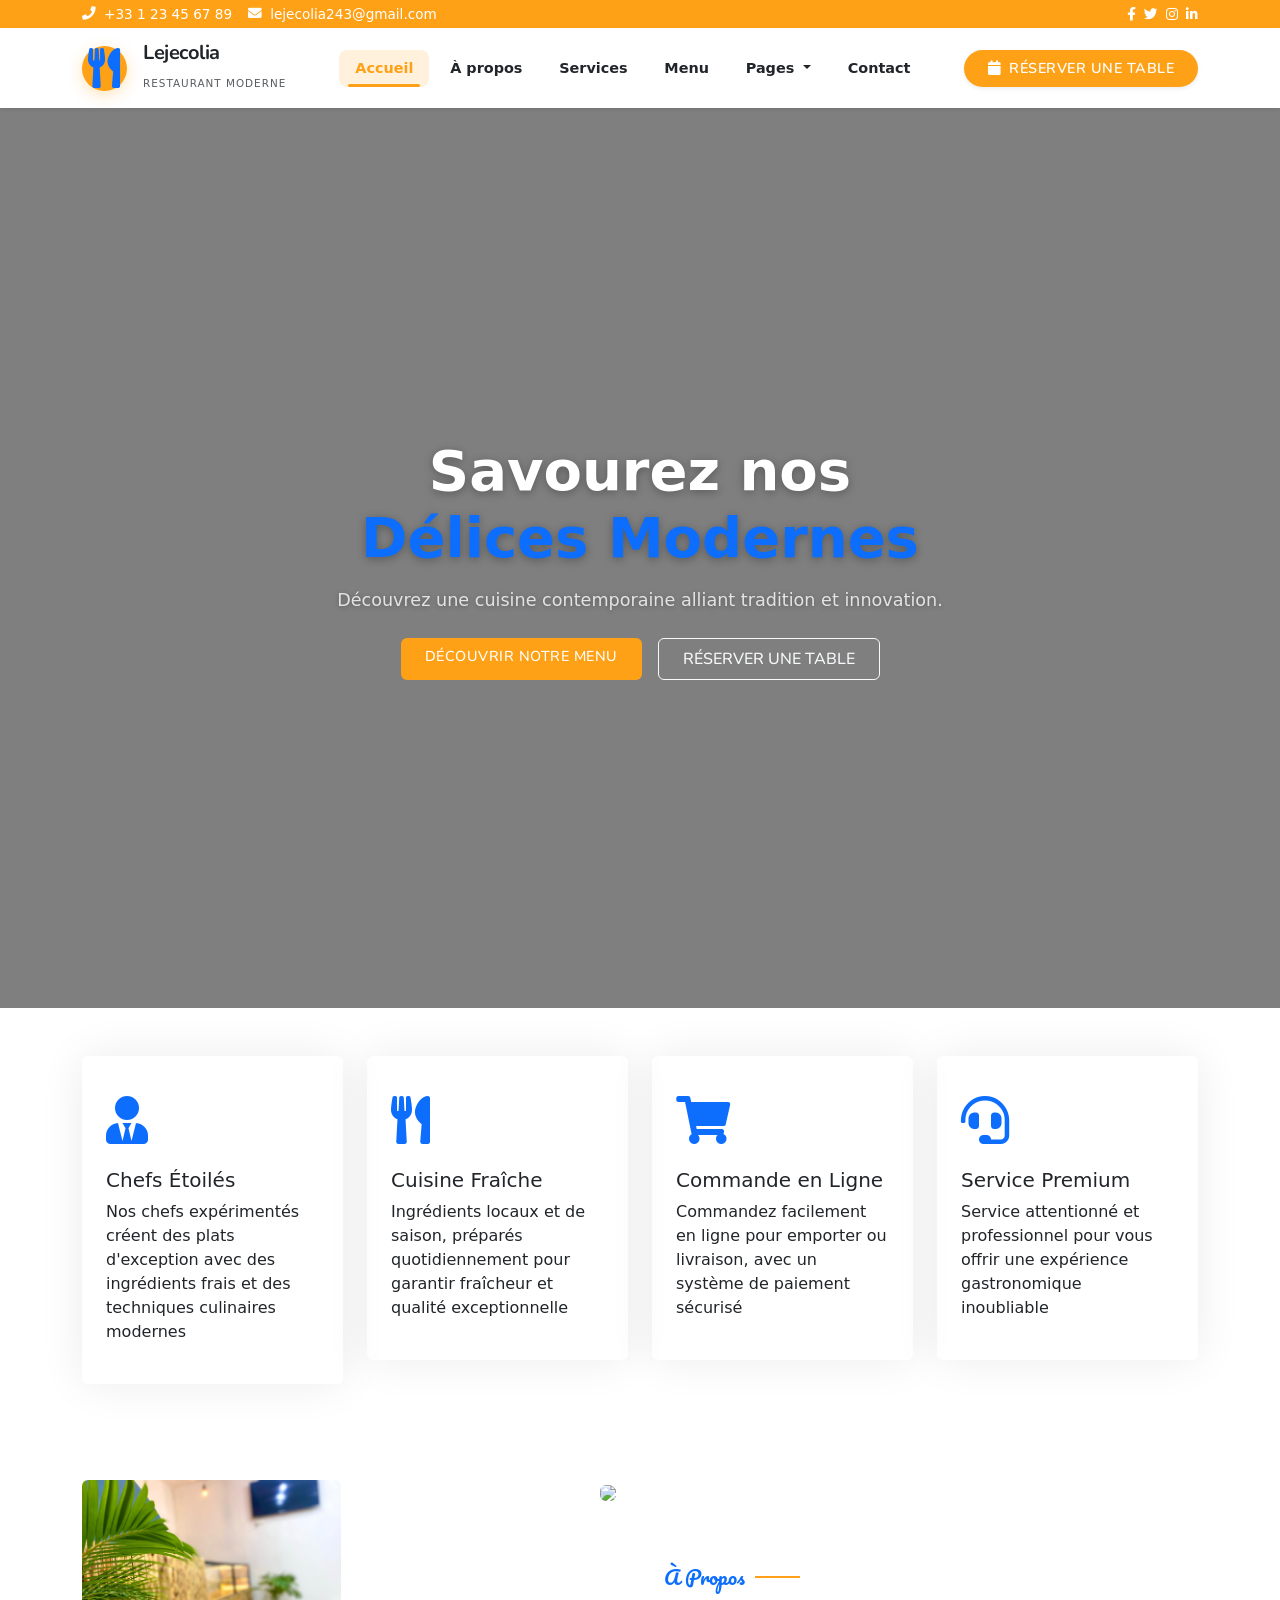
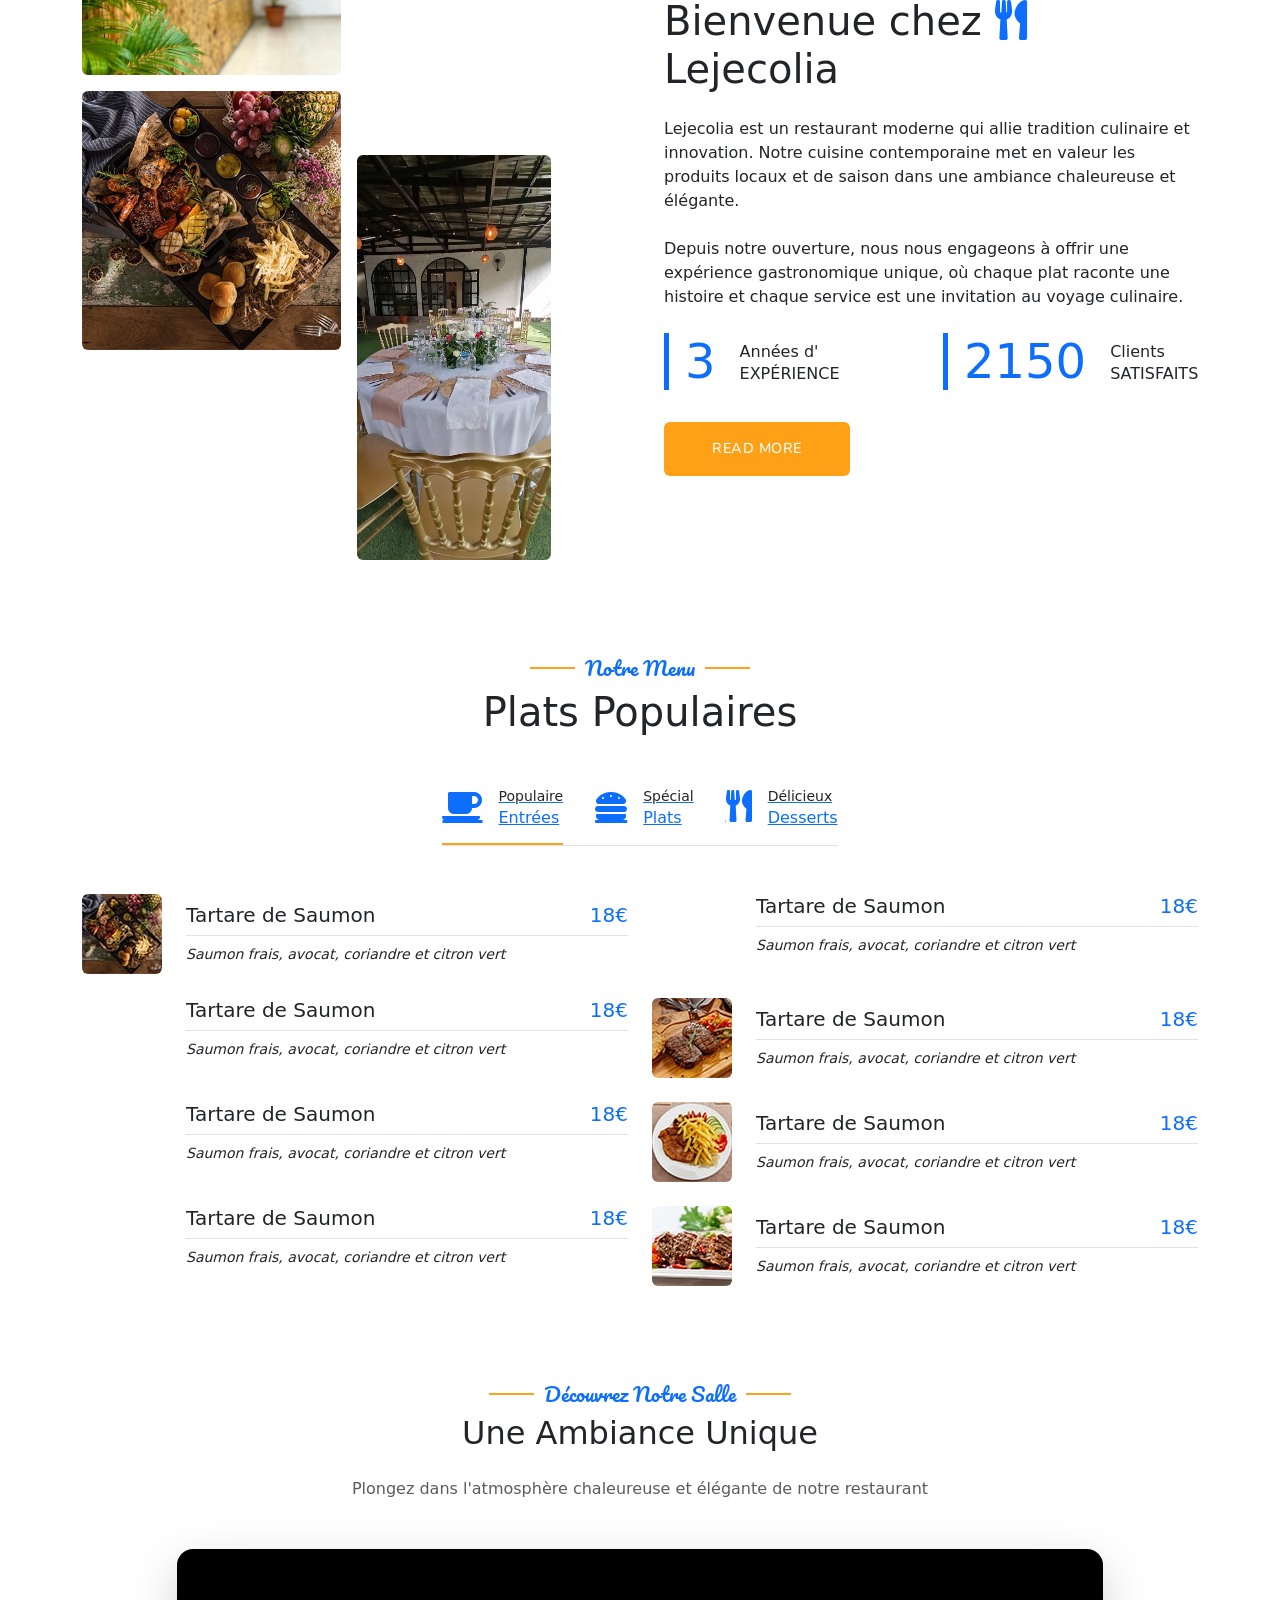
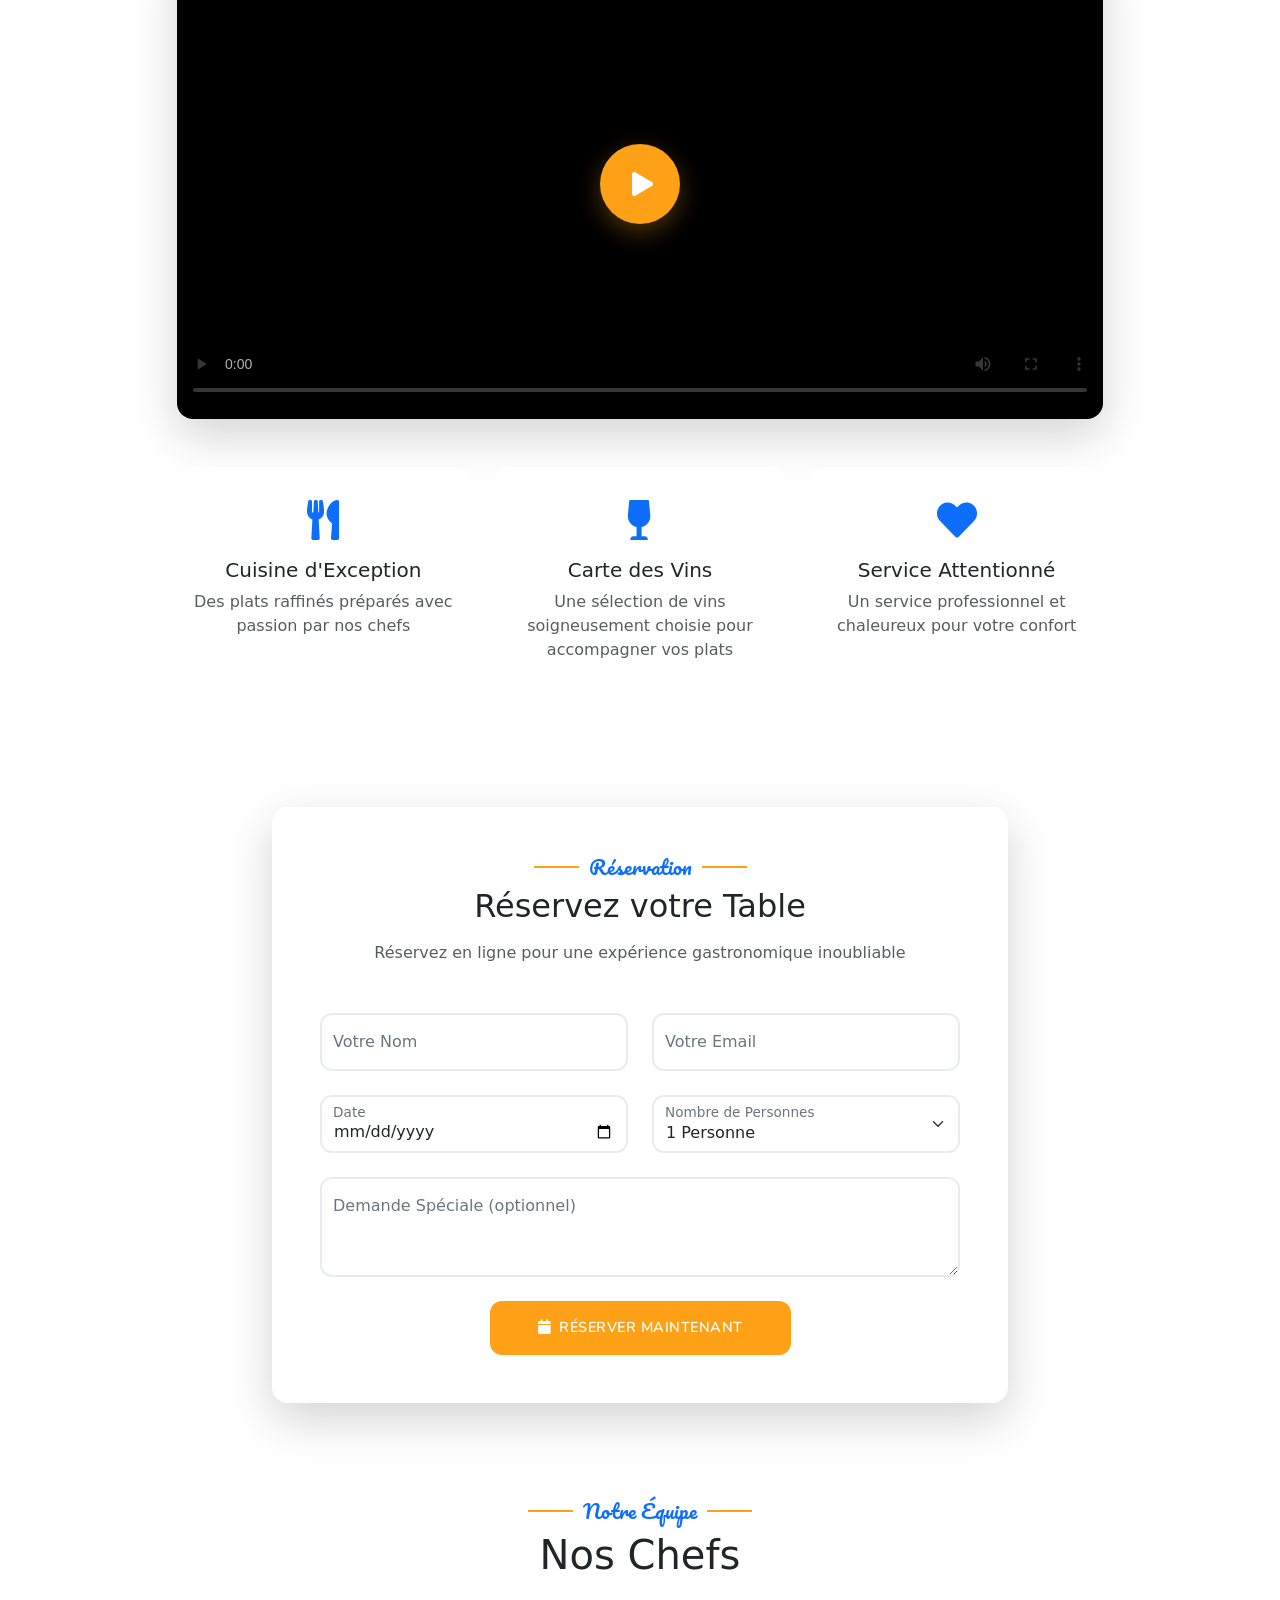
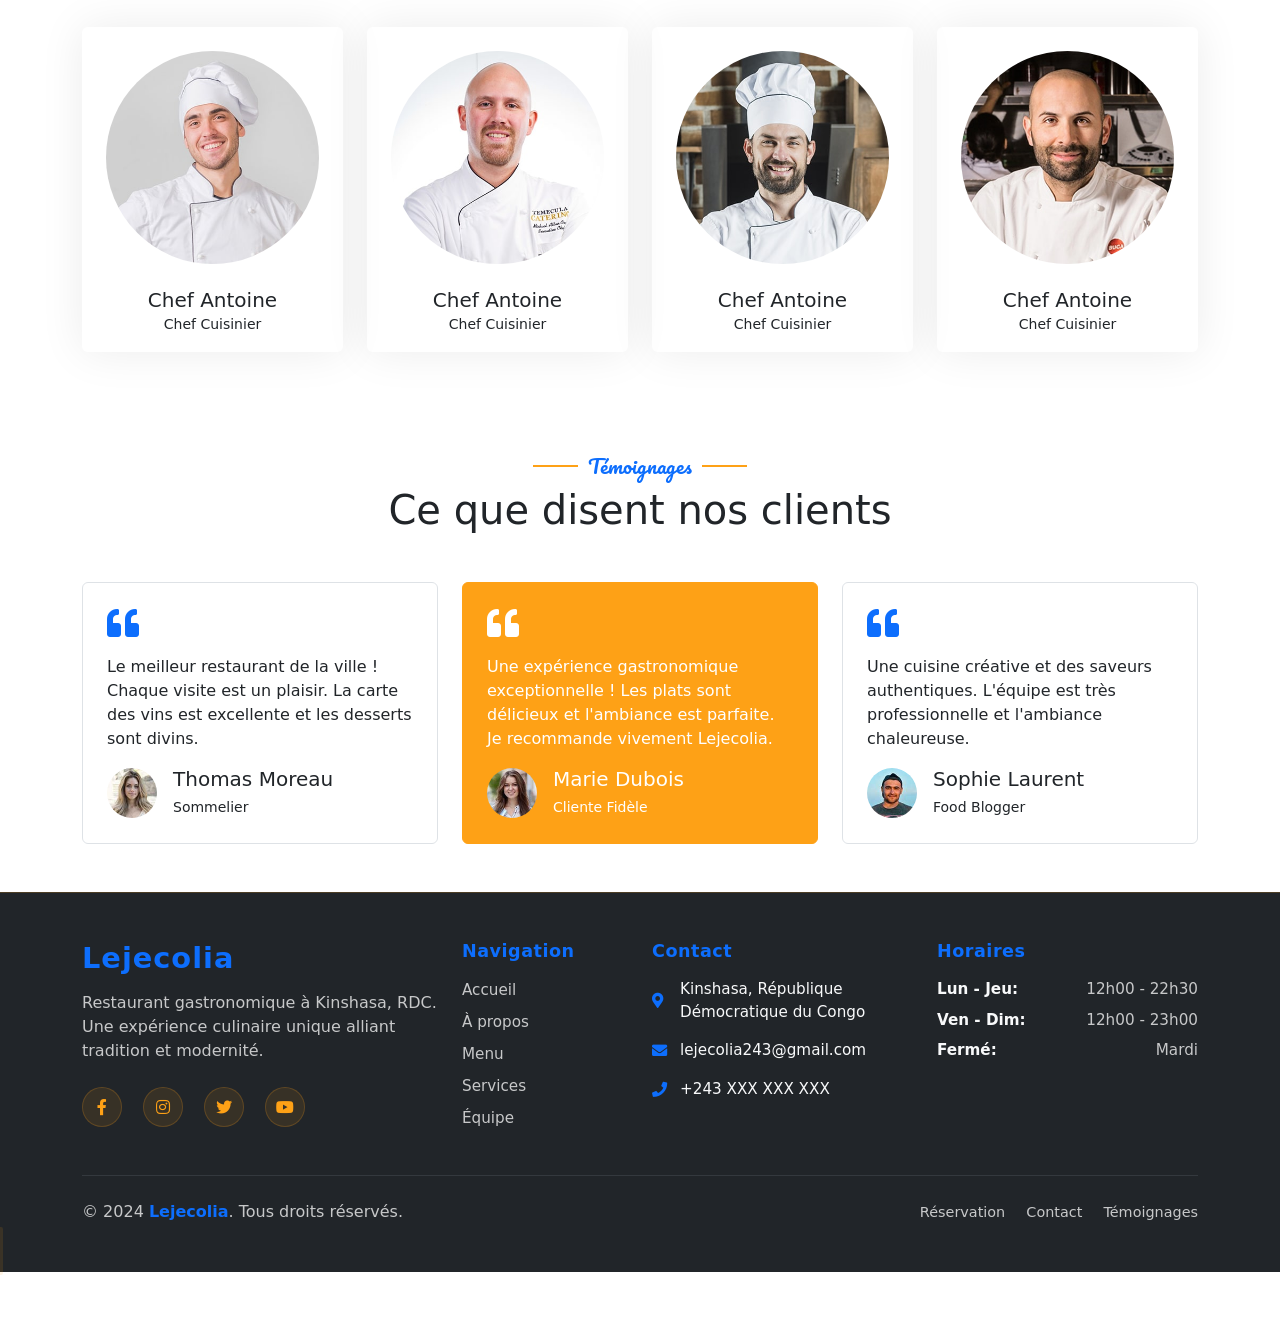
==== commit 9d2437c9: "4 commit" ====
--- a/index.html
+++ b/index.html
@@ -25,8 +25,8 @@
     <link href="lib/owlcarousel/assets/owl.carousel.min.css" rel="stylesheet">
     <link href="lib/tempusdominus/css/tempusdominus-bootstrap-4.min.css" rel="stylesheet" />
 
-    <!-- Customized Bootstrap Stylesheet -->
-    <link href="css/bootstrap.min.css" rel="stylesheet">
+    <!-- Bootstrap CSS -->
+    <link href="https://cdn.jsdelivr.net/npm/bootstrap@5.3.0/dist/css/bootstrap.min.css" rel="stylesheet">
 
     <!-- Template Stylesheet -->
     <link href="css/style.css" rel="stylesheet">
@@ -636,16 +636,16 @@
                             <p class="text-muted mb-5">Plongez dans l'atmosphère chaleureuse et élégante de notre restaurant</p>
                             
                             <div class="video-container position-relative rounded-4 overflow-hidden shadow-lg">
-                                <video class="w-100" controls poster="img/menu7.jpg">
+                                <video class="w-100" controls poster="img/menu7.jpg" preload="metadata" playsinline webkit-playsinline>
                                     <source src="img/video.mp4" type="video/mp4">
                                     Votre navigateur ne supporte pas la lecture vidéo.
                                 </video>
                                 <div class="video-overlay d-flex align-items-center justify-content-center">
                                     <button type="button" class="btn-play-video" id="playVideo">
                                         <i class="fa fa-play"></i>
-                        </button>
-                    </div>
-                </div>
+                                    </button>
+                                </div>
+                            </div>
                             
                             <div class="video-features mt-5">
                                 <div class="row g-4">
@@ -986,6 +986,9 @@
     <script src="lib/tempusdominus/js/moment-timezone.min.js"></script>
     <script src="lib/tempusdominus/js/tempusdominus-bootstrap-4.min.js"></script>
 
+    <!-- Bootstrap JS -->
+    <script src="https://cdn.jsdelivr.net/npm/bootstrap@5.3.0/dist/js/bootstrap.bundle.min.js"></script>
+
     <!-- Template Javascript -->
     <script src="js/main.js"></script>
 </body>
--- a/css/style.css
+++ b/css/style.css
@@ -1,8 +1,8 @@
 /********** Template CSS **********/
 :root {
     --primary: #FEA116;
-    --light: #F1F8FF;
-    --dark: #0F172B;
+    --light: #FFFFFF;
+    --dark: #000000;
 }
 
 .ff-secondary {
@@ -486,6 +486,7 @@
 
 .navbar.scrolled {
     background: rgba(255, 255, 255, 0.95) !important;
+    -webkit-backdrop-filter: blur(10px);
     backdrop-filter: blur(10px);
     box-shadow: 0 2px 20px rgba(0, 0, 0, 0.1);
 }
@@ -494,7 +495,7 @@
 .logo-container {
     width: 45px;
     height: 45px;
-    background: linear-gradient(135deg, var(--primary), #ff6b35);
+    background: var(--primary);
     border-radius: 50%;
     display: flex;
     align-items: center;
@@ -551,7 +552,7 @@
     left: 50%;
     width: 0;
     height: 3px;
-    background: linear-gradient(90deg, var(--primary), #ff6b35);
+    background: var(--primary);
     border-radius: 2px;
     transition: all 0.3s ease;
     transform: translateX(-50%);
@@ -569,6 +570,7 @@
     padding: 0.75rem 0 !important;
     margin-top: 0.5rem !important;
     border-radius: 12px !important;
+    -webkit-backdrop-filter: blur(10px);
     backdrop-filter: blur(10px);
     background: rgba(255, 255, 255, 0.95) !important;
 }
@@ -589,7 +591,7 @@
 
 /* CTA Button */
 .btn-primary {
-    background: linear-gradient(135deg, var(--primary), #ff6b35);
+    background: var(--primary);
     border: none;
     font-weight: 600;
     letter-spacing: 0.5px;
@@ -622,7 +624,7 @@
 
 /* Top Bar */
 .bg-primary {
-    background: linear-gradient(135deg, var(--primary), #ff6b35) !important;
+    background: var(--primary) !important;
     padding: 0.4rem 0;
     font-size: 0.85rem;
 }
@@ -689,6 +691,15 @@
     z-index: 1;
 }
 
+/* Video fallback */
+.hero-video-bg.video-fallback {
+    background: linear-gradient(135deg, rgba(0, 0, 0, 0.7) 0%, rgba(254, 161, 22, 0.3) 100%), url('img/menu7.jpg') center/cover;
+}
+
+.hero-video-bg.video-fallback .hero-video-bg-video {
+    display: none;
+}
+
 .hero-fallback-img {
     position: absolute;
     top: 0;
@@ -810,8 +821,8 @@
 }
 
 .reservation-card .form-floating > .form-control:focus {
-    border-color: #ff6b35;
-    box-shadow: 0 0 0 0.2rem rgba(255, 107, 53, 0.25);
+    border-color: var(--primary);
+    box-shadow: 0 0 0 0.2rem rgba(254, 161, 22, 0.25);
 }
 
 .reservation-card .form-floating > label {
@@ -826,12 +837,12 @@
 }
 
 .reservation-card .form-select:focus {
-    border-color: #ff6b35;
-    box-shadow: 0 0 0 0.2rem rgba(255, 107, 53, 0.25);
+    border-color: var(--primary);
+    box-shadow: 0 0 0 0.2rem rgba(254, 161, 22, 0.25);
 }
 
 .reservation-card .btn-primary {
-    background: linear-gradient(135deg, #ff6b35 0%, #f7931e 100%);
+    background: var(--primary);
     border: none;
     border-radius: 12px;
     font-weight: 600;
@@ -840,7 +851,7 @@
 
 .reservation-card .btn-primary:hover {
     transform: translateY(-2px);
-    box-shadow: 0 8px 25px rgba(255, 107, 53, 0.3);
+    box-shadow: 0 8px 25px rgba(254, 161, 22, 0.3);
 }
 
 /* Responsive Design */
@@ -902,7 +913,7 @@
     width: 80px;
     height: 80px;
     border-radius: 50%;
-    background: linear-gradient(135deg, #ff6b35 0%, #f7931e 100%);
+    background: var(--primary);
     border: none;
     color: white;
     font-size: 24px;
@@ -910,7 +921,7 @@
     align-items: center;
     justify-content: center;
     transition: all 0.3s ease;
-    box-shadow: 0 8px 25px rgba(255, 107, 53, 0.3);
+    box-shadow: 0 8px 25px rgba(254, 161, 22, 0.3);
 }
 
 .btn-play-video:hover {
@@ -931,6 +942,7 @@
     border-radius: 15px;
     transition: transform 0.3s ease;
     background: rgba(255, 255, 255, 0.5);
+    -webkit-backdrop-filter: blur(10px);
     backdrop-filter: blur(10px);
     border: 1px solid rgba(255, 255, 255, 0.2);
 }
@@ -951,8 +963,45 @@
 
 /* Responsive Design */
 @media (max-width: 768px) {
+    .video-container {
+        margin: 0 1rem;
+    }
+    
+    .video-container video {
+        min-height: 300px;
+        width: 100%;
+        display: block;
+    }
+    
+    .btn-play-video {
+        width: 70px;
+        height: 70px;
+        font-size: 20px;
+    }
+    
+    .feature-item {
+        padding: 1.5rem 1rem;
+        margin-bottom: 1rem;
+    }
+    
+    .video-section h2 {
+        font-size: 2rem;
+    }
+    
+    .video-section p {
+        font-size: 0.95rem;
+    }
+}
+
+@media (max-width: 576px) {
+    .video-container {
+        margin: 0 0.5rem;
+    }
+    
     .video-container video {
         min-height: 250px;
+        width: 100%;
+        display: block;
     }
     
     .btn-play-video {
@@ -961,15 +1010,24 @@
         font-size: 18px;
     }
     
-    .feature-item {
-        padding: 1.5rem 1rem;
-        margin-bottom: 1rem;
-    }
-}
-
-@media (max-width: 576px) {
+    .video-section h2 {
+        font-size: 1.75rem;
+    }
+    
+    .video-section p {
+        font-size: 0.9rem;
+    }
+}
+
+@media (max-width: 480px) {
+    .video-container {
+        margin: 0;
+        border-radius: 15px;
+    }
+    
     .video-container video {
-        min-height: 200px;
+        min-height: 220px;
+        border-radius: 15px;
     }
     
     .btn-play-video {
@@ -977,6 +1035,25 @@
         height: 50px;
         font-size: 16px;
     }
+    
+    .video-section h2 {
+        font-size: 1.5rem;
+    }
+    
+    .video-section p {
+        font-size: 0.85rem;
+    }
+}
+
+/* Video fallback message */
+.video-fallback-message {
+    position: absolute;
+    top: 50%;
+    left: 50%;
+    transform: translate(-50%, -50%);
+    background: rgba(255, 255, 255, 0.9);
+    border-radius: 10px;
+    z-index: 10;
 }
 
 /* Mobile optimization */
@@ -984,21 +1061,53 @@
     .hero-video-bg {
         height: 80vh;
         min-height: 500px;
+        cursor: pointer;
     }
     
     .hero-video-bg-video {
-        display: none; /* Hide video on mobile for better performance */
+        display: block; /* Show video on mobile */
+        object-fit: cover;
+        object-position: center;
     }
     
     .hero-fallback-img {
-        display: block;
+        display: none;
+    }
+    
+    /* Mobile video play indicator */
+    .hero-video-bg::after {
+        content: "👆 Appuyez pour lancer la vidéo";
+        position: absolute;
+        bottom: 20px;
+        left: 50%;
+        transform: translateX(-50%);
+        background: rgba(0, 0, 0, 0.7);
+        color: white;
+        padding: 8px 16px;
+        border-radius: 20px;
+        font-size: 12px;
+        z-index: 10;
+        animation: pulse 2s infinite;
+        transition: opacity 0.3s ease;
+    }
+    
+    /* Hide indicator when video is playing */
+    .hero-video-bg.video-playing::after {
+        opacity: 0;
+        pointer-events: none;
+    }
+    
+    @keyframes pulse {
+        0% { opacity: 0.7; }
+        50% { opacity: 1; }
+        100% { opacity: 0.7; }
     }
 }
 
 /* ===== FOOTER MODERN DESIGN ===== */
 .footer-modern {
-    background: linear-gradient(135deg, #1a1a1a 0%, #2d2d2d 100%);
-    border-top: 1px solid rgba(255, 107, 53, 0.2);
+    background: #000000;
+    border-top: 1px solid rgba(254, 161, 22, 0.2);
 }
 
 .footer-brand h4 {
@@ -1020,19 +1129,19 @@
     justify-content: center;
     width: 40px;
     height: 40px;
-    background: rgba(255, 107, 53, 0.1);
-    color: #ff6b35;
+    background: rgba(254, 161, 22, 0.1);
+    color: var(--primary);
     border-radius: 50%;
     text-decoration: none;
     transition: all 0.3s ease;
-    border: 1px solid rgba(255, 107, 53, 0.2);
+    border: 1px solid rgba(254, 161, 22, 0.2);
 }
 
 .social-link:hover {
-    background: #ff6b35;
+    background: var(--primary);
     color: white;
     transform: translateY(-2px);
-    box-shadow: 0 5px 15px rgba(255, 107, 53, 0.3);
+    box-shadow: 0 5px 15px rgba(254, 161, 22, 0.3);
 }
 
 .footer-links h6,
@@ -1050,7 +1159,7 @@
 }
 
 .footer-link:hover {
-    color: #ff6b35;
+    color: var(--primary);
     padding-left: 5px;
 }
 
@@ -1150,7 +1259,7 @@
 }
 
 .contact-card a:hover {
-    color: #ff6b35;
+    color: var(--primary);
 }
 
 .map-container {
@@ -1178,8 +1287,8 @@
 }
 
 .contact-form-card .form-floating > .form-control:focus {
-    border-color: #ff6b35;
-    box-shadow: 0 0 0 0.2rem rgba(255, 107, 53, 0.25);
+    border-color: var(--primary);
+    box-shadow: 0 0 0 0.2rem rgba(254, 161, 22, 0.25);
 }
 
 .contact-form-card .form-floating > label {
@@ -1188,7 +1297,7 @@
 }
 
 .contact-form-card .btn-primary {
-    background: linear-gradient(135deg, #ff6b35 0%, #f7931e 100%);
+    background: var(--primary);
     border: none;
     border-radius: 12px;
     font-weight: 600;
@@ -1197,7 +1306,7 @@
 
 .contact-form-card .btn-primary:hover {
     transform: translateY(-2px);
-    box-shadow: 0 8px 25px rgba(255, 107, 53, 0.3);
+    box-shadow: 0 8px 25px rgba(254, 161, 22, 0.3);
 }
 
 /* Responsive Design */
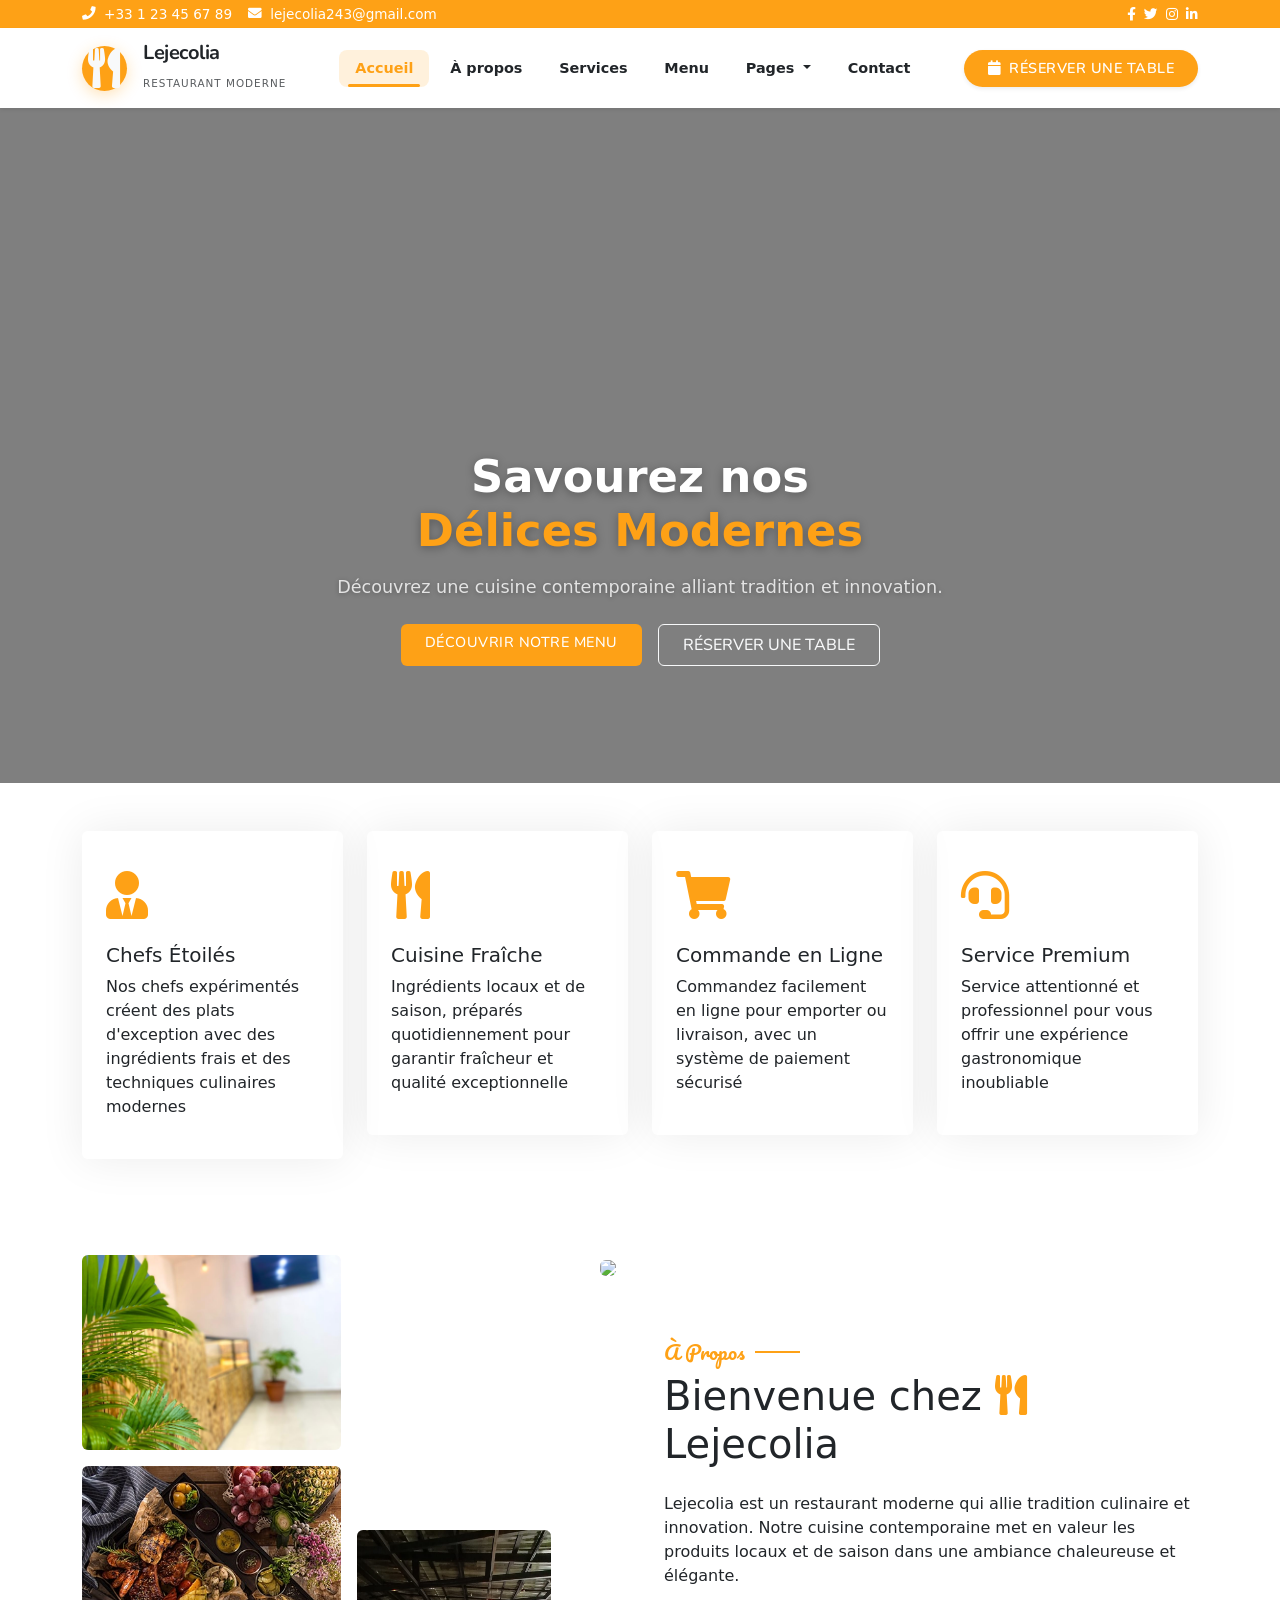
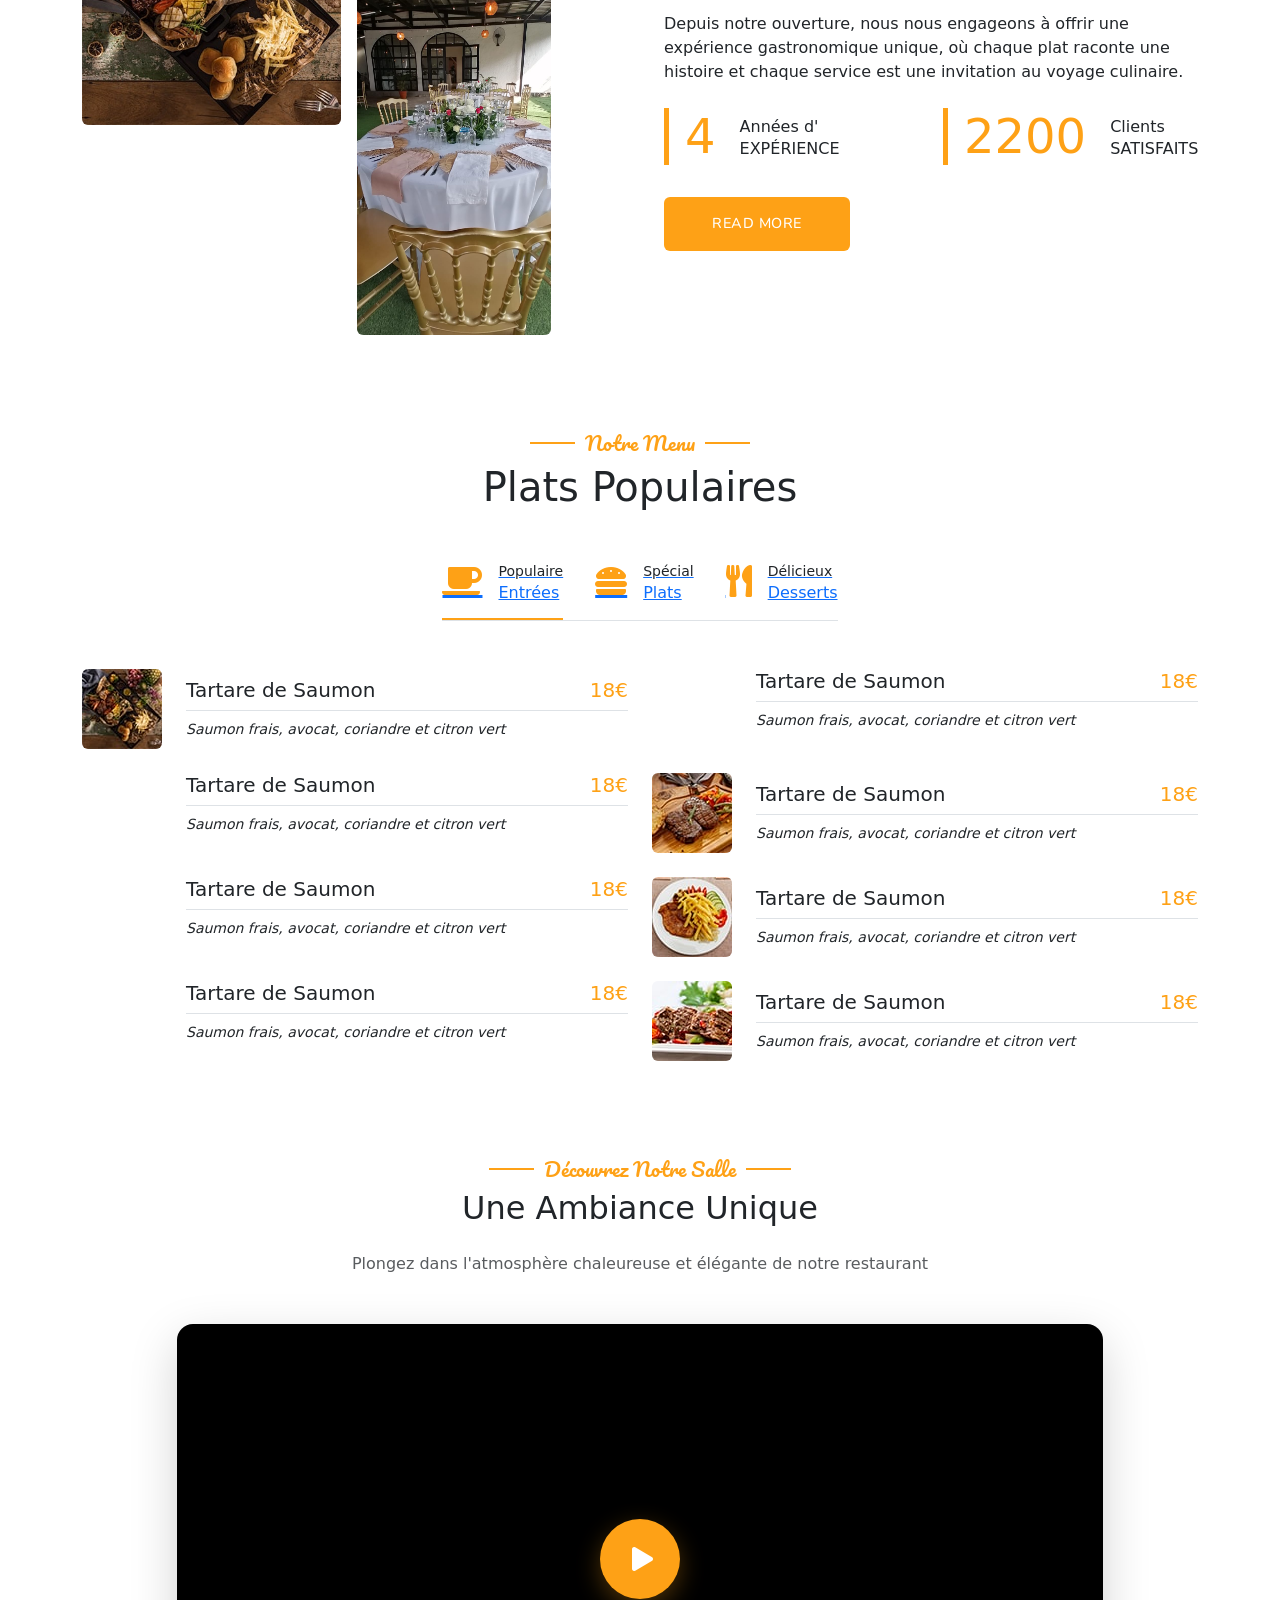
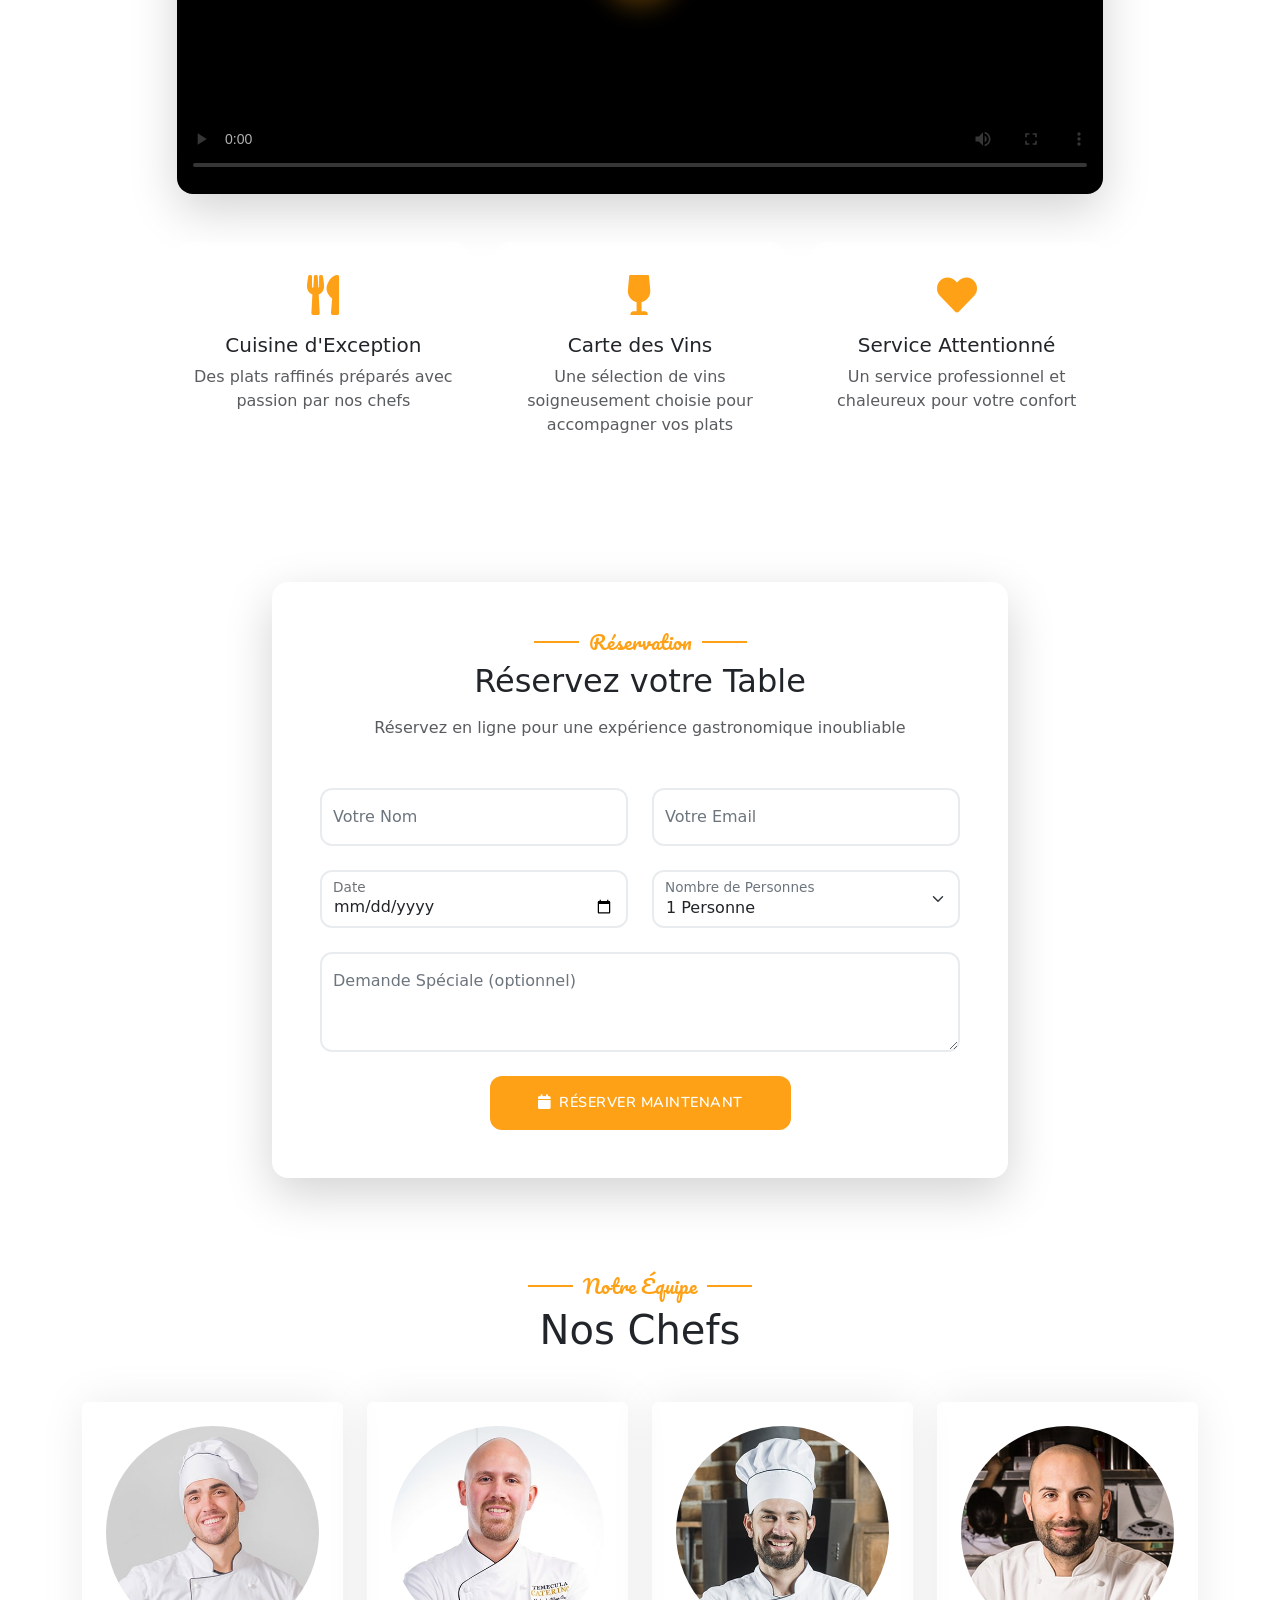
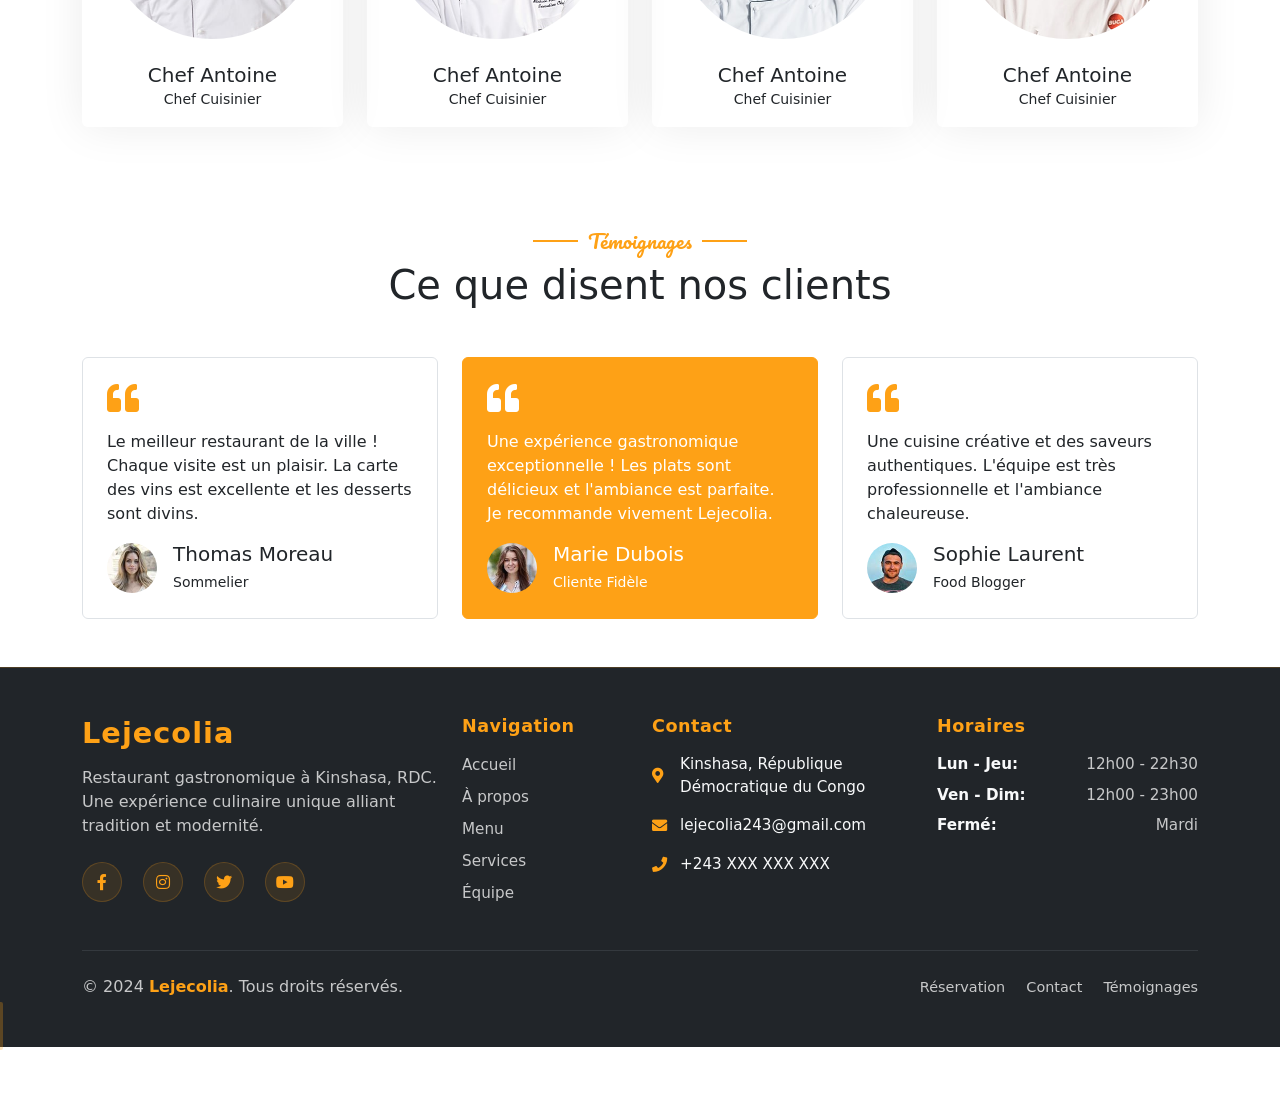
==== commit 331f58cb: "5 commit" ====
--- a/index.html
+++ b/index.html
@@ -74,7 +74,7 @@
                 <div class="container">
                     <a href="index.html" class="navbar-brand d-flex align-items-center">
                         <div class="logo-container me-3">
-                            <i class="fa fa-utensils text-primary fs-1"></i>
+                            <i class="fa fa-utensils text-light fs-1"></i>
                         </div>
                         <div class="brand-text">
                             <h4 class="mb-0 text-dark fw-bold">Lejecolia</h4>
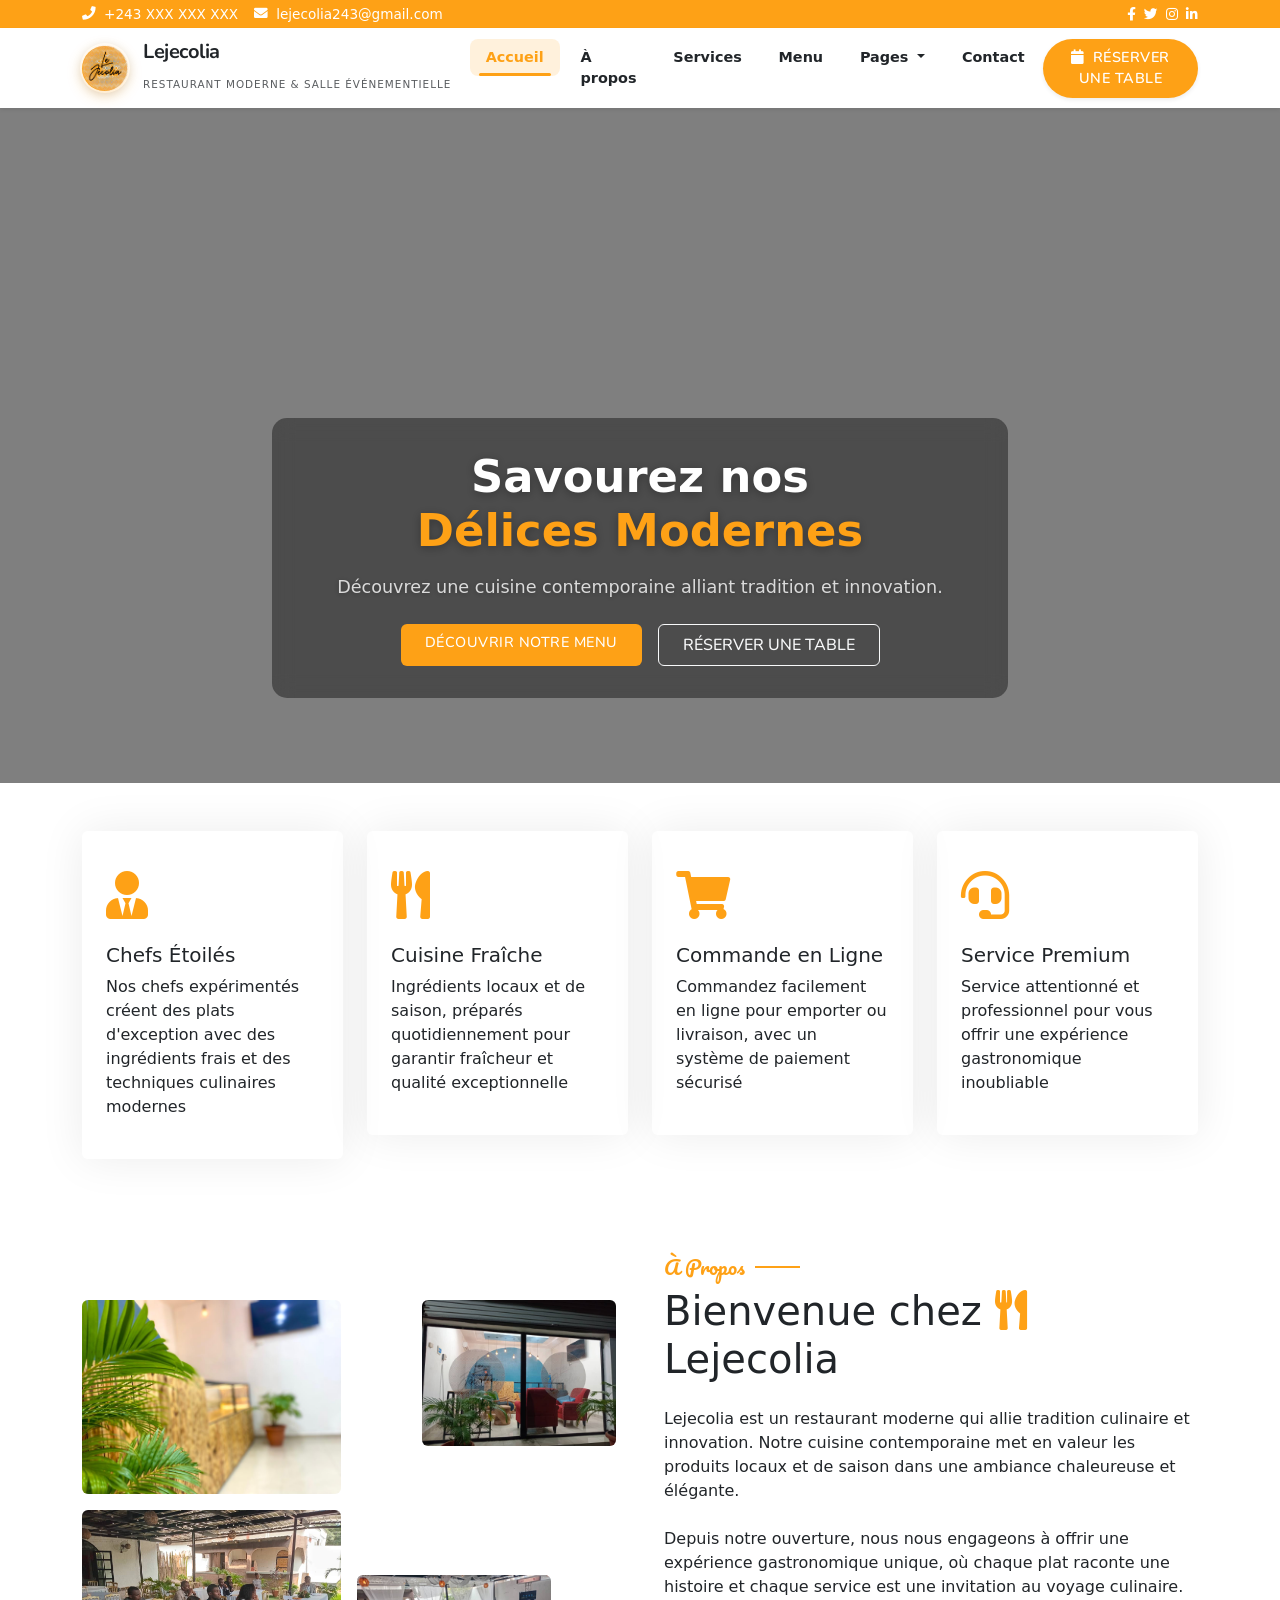
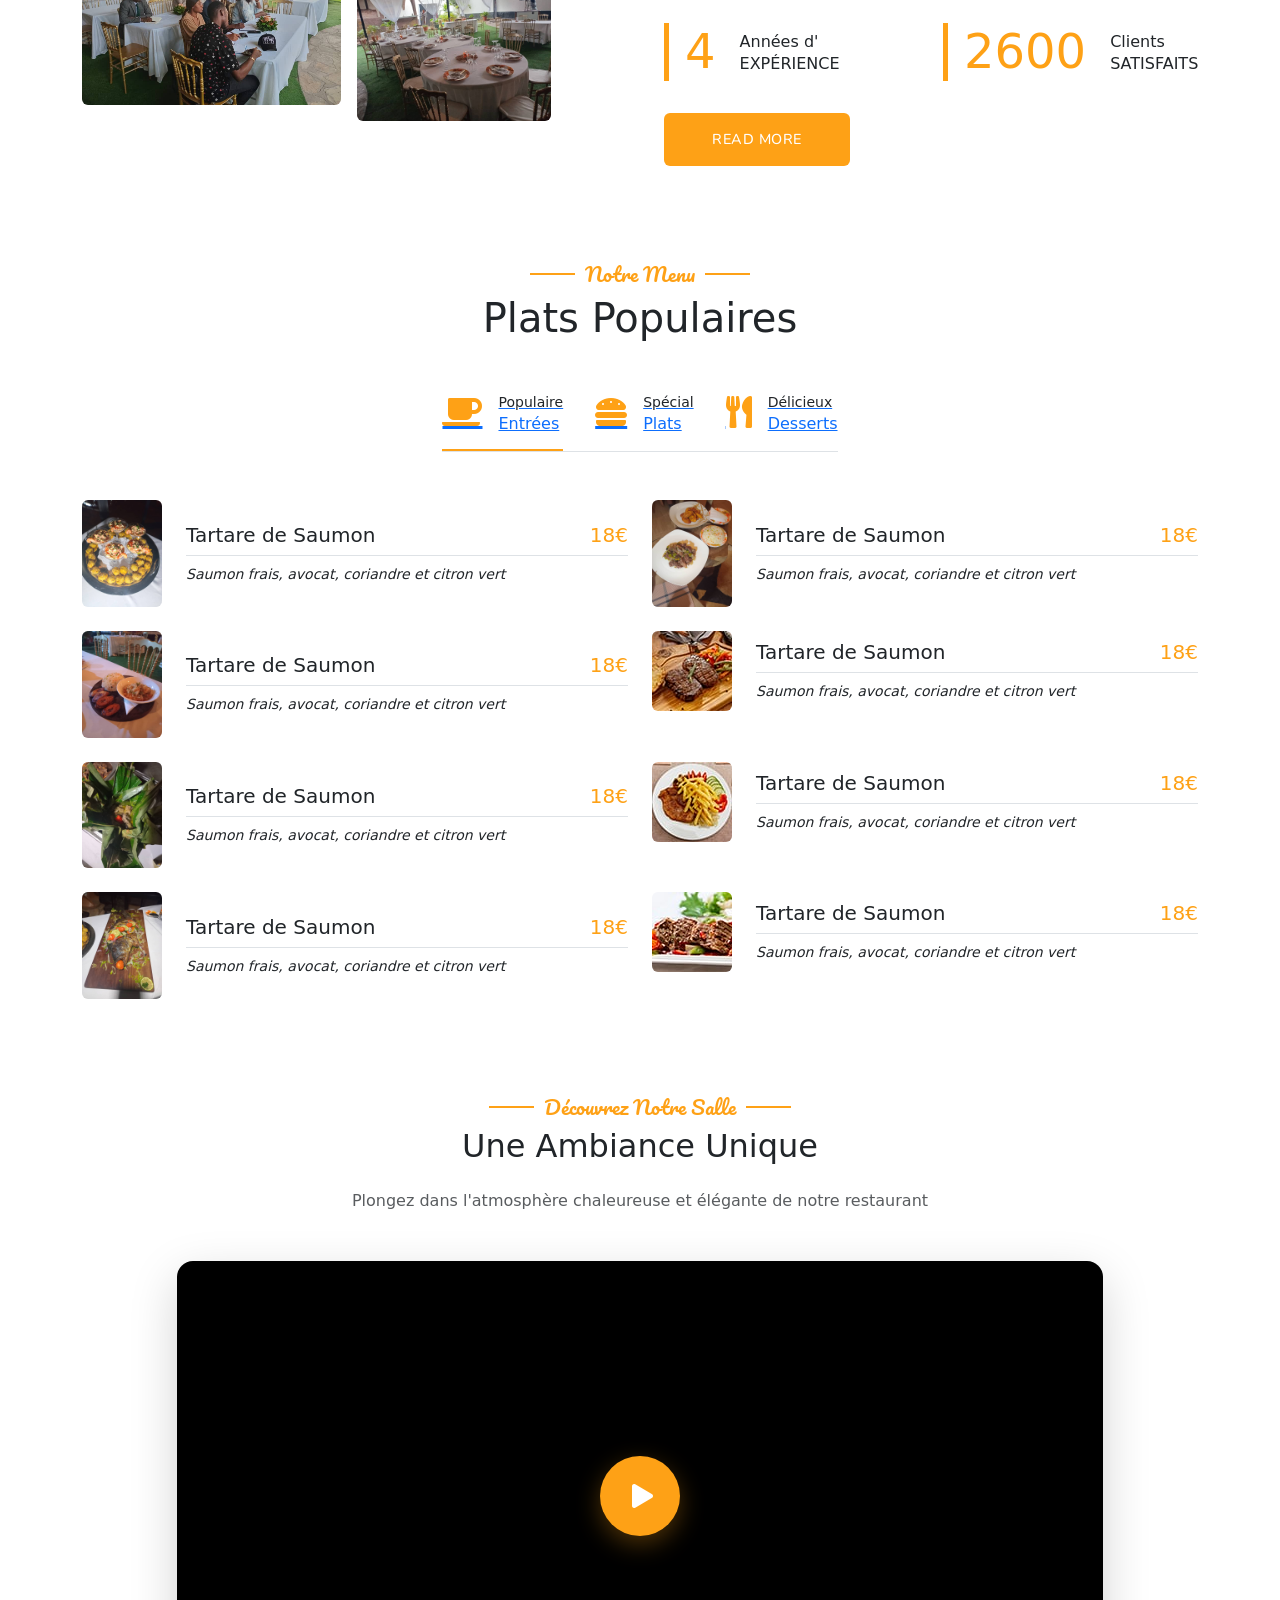
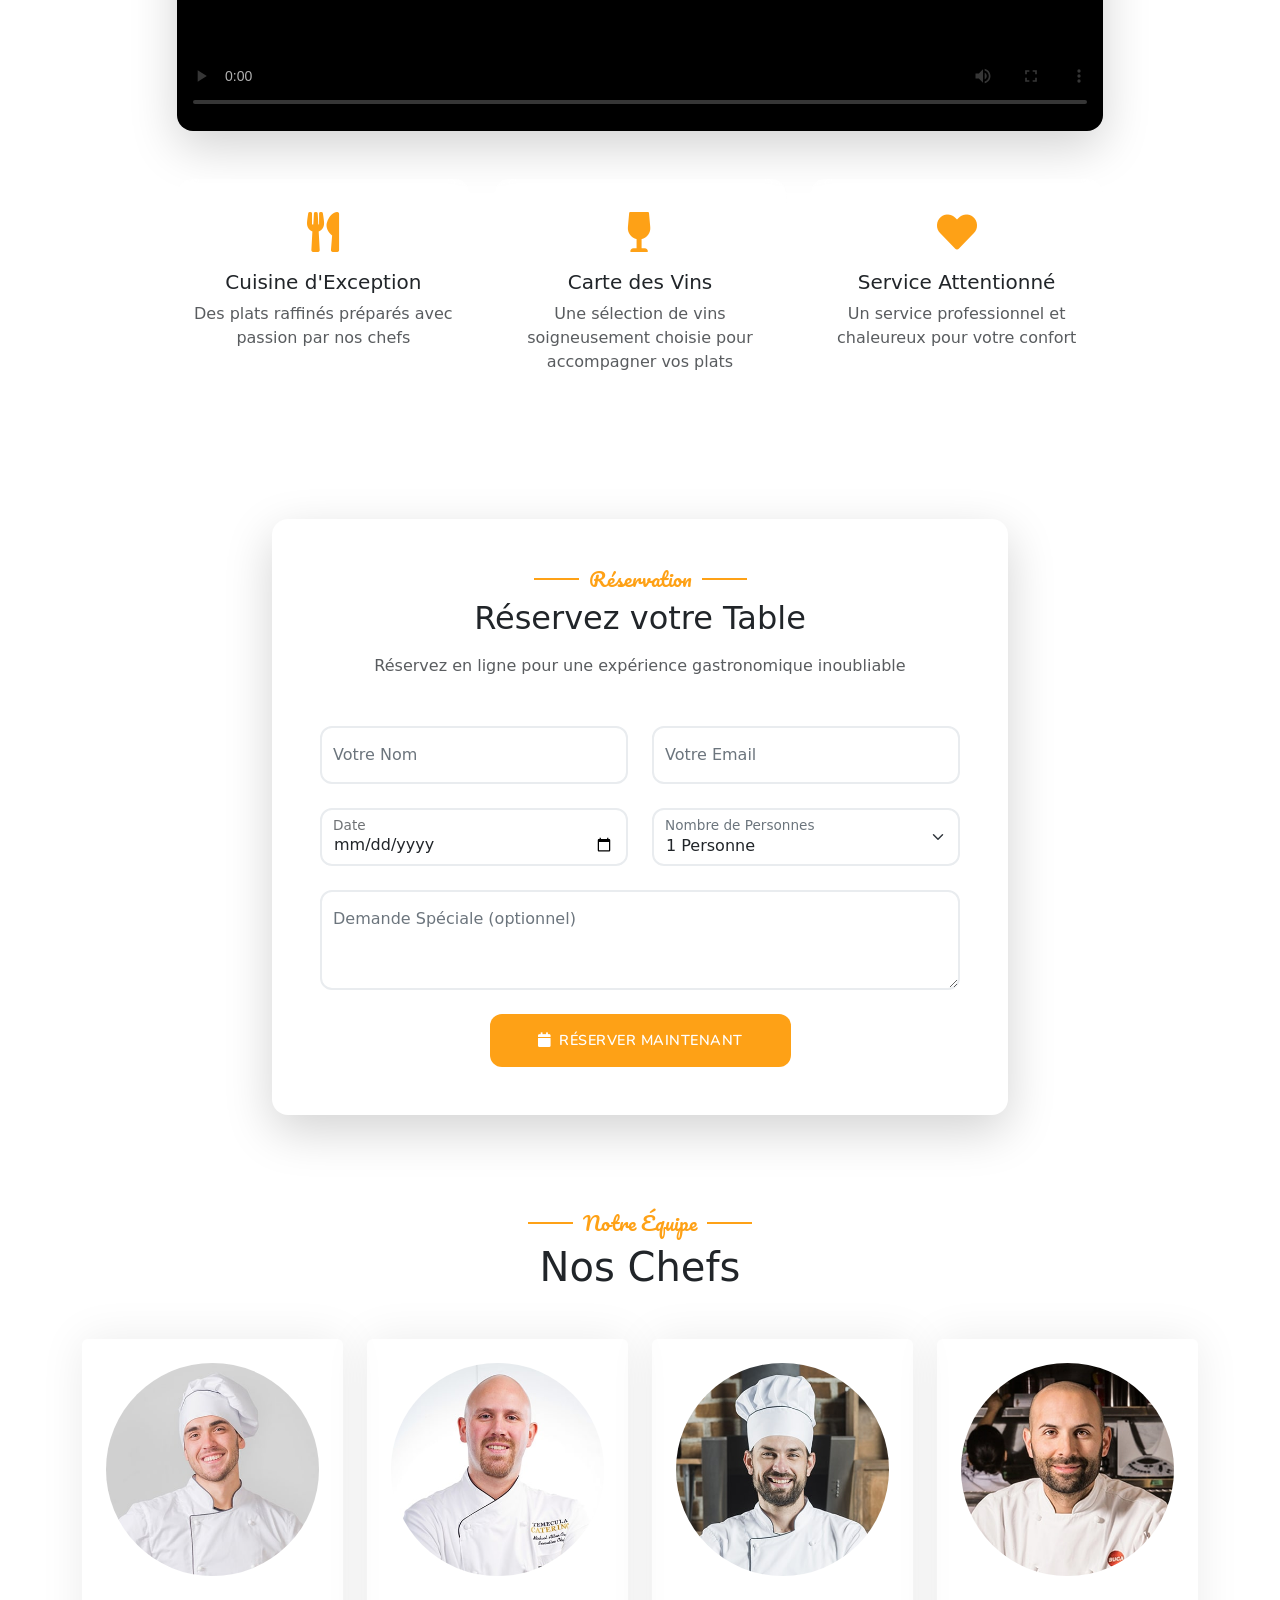
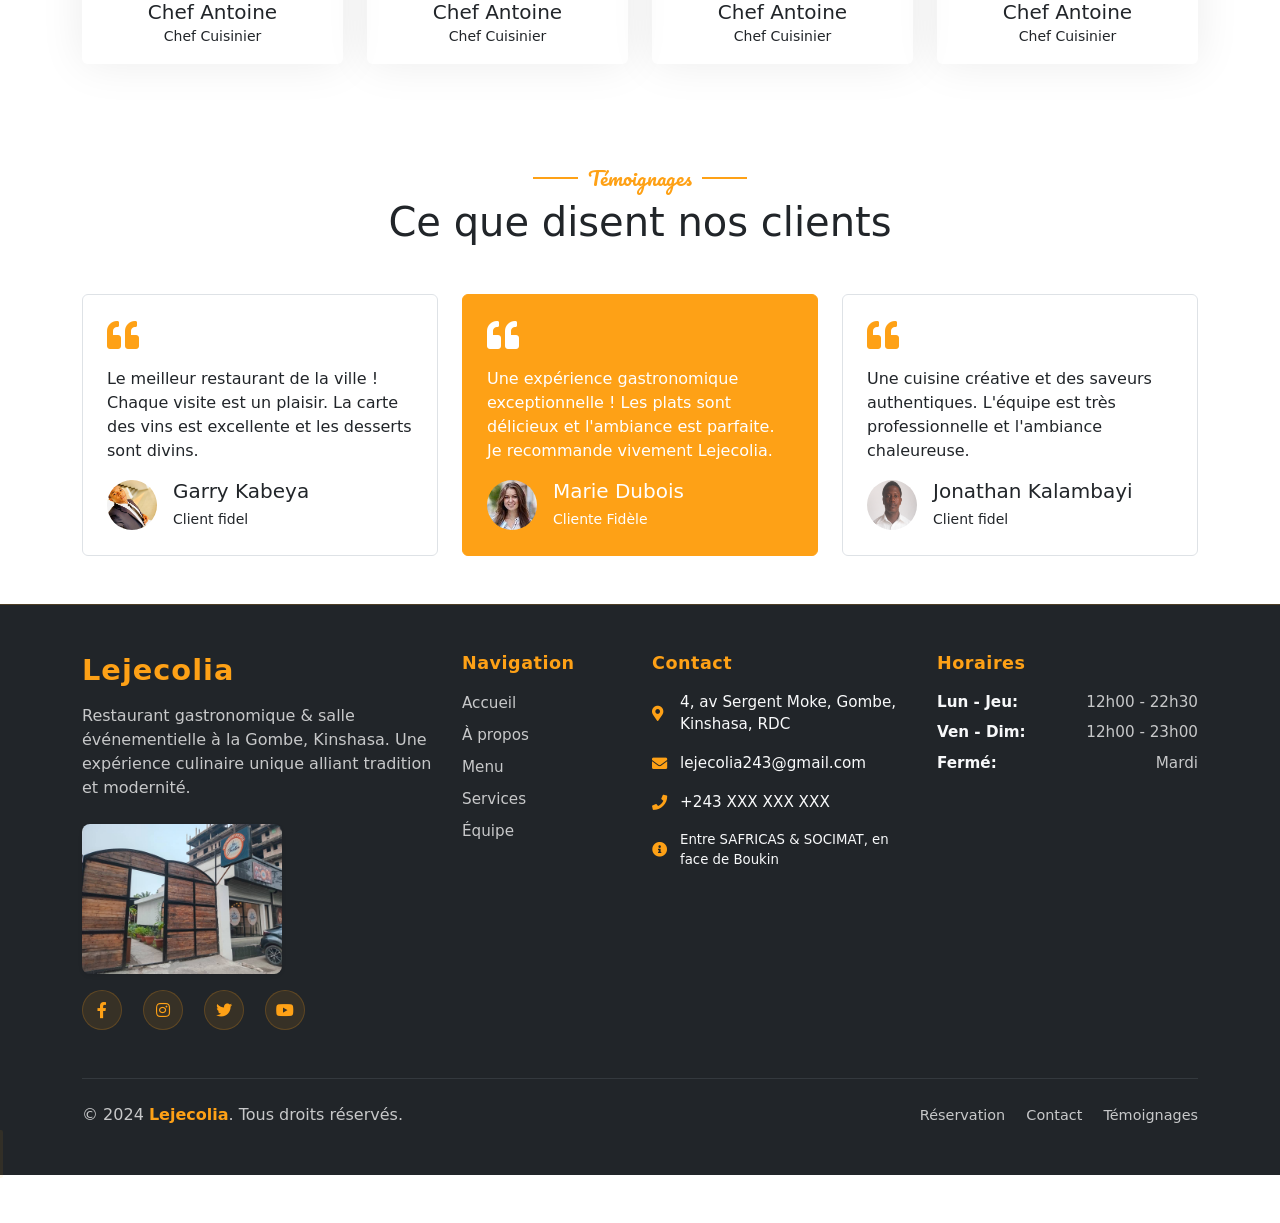
==== commit bac77815: "Message décrivant les modifications" ====
--- a/index.html
+++ b/index.html
@@ -3,7 +3,7 @@
 
 <head>
     <meta charset="utf-8">
-    <title>Lejecolia - Restaurant Moderne</title>
+    <title>Lejecolia - Restaurant Moderne & Salle Événementielle</title>
     <meta content="width=device-width, initial-scale=1.0" name="viewport">
     <meta content="" name="keywords">
     <meta content="" name="description">
@@ -52,7 +52,7 @@
                         <div class="col-md-6">
                             <div class="d-flex align-items-center">
                                 <i class="fa fa-phone me-2"></i>
-                                <span>+33 1 23 45 67 89</span>
+                                <span>+243 XXX XXX XXX</span>
                                 <i class="fa fa-envelope ms-3 me-2"></i>
                                 <span>lejecolia243@gmail.com</span>
                             </div>
@@ -74,17 +74,17 @@
                 <div class="container">
                     <a href="index.html" class="navbar-brand d-flex align-items-center">
                         <div class="logo-container me-3">
-                            <i class="fa fa-utensils text-light fs-1"></i>
+                            <img src="img/logolejeco.png" alt="Lejecolia Logo" class="logo-img">
                         </div>
                         <div class="brand-text">
                             <h4 class="mb-0 text-dark fw-bold">Lejecolia</h4>
-                            <small class="text-muted">Restaurant Moderne</small>
+                            <small class="text-muted">Restaurant Moderne & Salle Événementielle</small>
                         </div>
                     </a>
                     
                     <button class="navbar-toggler border-0" type="button" data-bs-toggle="collapse" data-bs-target="#navbarCollapse">
                         <span class="navbar-toggler-icon"></span>
-                </button>
+                    </button>
                     
                 <div class="collapse navbar-collapse" id="navbarCollapse">
                         <ul class="navbar-nav mx-auto">
@@ -121,6 +121,7 @@
                                     <li><a href="booking.html" class="dropdown-item py-2"><i class="fa fa-calendar me-2 text-primary"></i>Réservation</a></li>
                                     <li><a href="team.html" class="dropdown-item py-2"><i class="fa fa-users me-2 text-primary"></i>Notre Équipe</a></li>
                                     <li><a href="testimonial.html" class="dropdown-item py-2"><i class="fa fa-quote-left me-2 text-primary"></i>Témoignages</a></li>
+                                    <li><a href="evenements.html" class="dropdown-item py-2"><i class="fa fa-glass-cheers me-2 text-primary"></i>Événements</a></li>
                                 </ul>
                             </li>
                             <li class="nav-item">
@@ -863,10 +864,10 @@
                         <i class="fa fa-quote-left fa-2x text-primary mb-3"></i>
                         <p>Une cuisine créative et des saveurs authentiques. L'équipe est très professionnelle et l'ambiance chaleureuse.</p>
                         <div class="d-flex align-items-center">
-                            <img class="img-fluid flex-shrink-0 rounded-circle" src="img/testimonial-3.jpg" style="width: 50px; height: 50px;">
+                            <img class="img-fluid flex-shrink-0 rounded-circle" src="img/testimonial-3.CR2" style="width: 50px; height: 50px;">
                             <div class="ps-3">
-                                <h5 class="mb-1">Sophie Laurent</h5>
-                                <small>Food Blogger</small>
+                                <h5 class="mb-1">Jonathan Kalambayi</h5>
+                                <small>Client fidel</small>
                             </div>
                         </div>
                     </div>
@@ -874,10 +875,10 @@
                         <i class="fa fa-quote-left fa-2x text-primary mb-3"></i>
                         <p>Le meilleur restaurant de la ville ! Chaque visite est un plaisir. La carte des vins est excellente et les desserts sont divins.</p>
                         <div class="d-flex align-items-center">
-                            <img class="img-fluid flex-shrink-0 rounded-circle" src="img/testimonial-4.jpg" style="width: 50px; height: 50px;">
+                            <img class="img-fluid flex-shrink-0 rounded-circle" src="img/garry.jpg" style="width: 50px; height: 50px;">
                             <div class="ps-3">
-                                <h5 class="mb-1">Thomas Moreau</h5>
-                                <small>Sommelier</small>
+                                <h5 class="mb-1">Garry Kabeya</h5>
+                                <small>Client fidel</small>
                             </div>
                         </div>
                     </div>
@@ -894,7 +895,10 @@
                     <div class="col-lg-4 col-md-6">
                         <div class="footer-brand mb-4">
                             <h4 class="text-primary fw-bold mb-3">Lejecolia</h4>
-                            <p class="text-light-75 mb-4">Restaurant gastronomique à Kinshasa, RDC. Une expérience culinaire unique alliant tradition et modernité.</p>
+                            <p class="text-light-75 mb-4">Restaurant gastronomique & salle événementielle à la Gombe, Kinshasa. Une expérience culinaire unique alliant tradition et modernité.</p>
+                            <div class="footer-image mb-3">
+                                <img src="img/entrer.jpg" alt="Entrée Lejecolia" class="img-fluid rounded-3 shadow-sm" style="max-width: 200px;">
+                            </div>
                             <div class="social-links">
                                 <a href="#" class="social-link me-3"><i class="fab fa-facebook-f"></i></a>
                                 <a href="#" class="social-link me-3"><i class="fab fa-instagram"></i></a>
@@ -920,7 +924,7 @@
                             <h6 class="text-primary fw-bold mb-3">Contact</h6>
                             <div class="contact-item mb-3">
                                 <i class="fa fa-map-marker-alt text-primary me-2"></i>
-                                <span>Kinshasa, République Démocratique du Congo</span>
+                                <span>4, av Sergent Moke, Gombe, Kinshasa, RDC</span>
                             </div>
                             <div class="contact-item mb-3">
                                 <i class="fa fa-envelope text-primary me-2"></i>
@@ -929,6 +933,10 @@
                             <div class="contact-item mb-3">
                                 <i class="fa fa-phone text-primary me-2"></i>
                                 <span>+243 XXX XXX XXX</span>
+                            </div>
+                            <div class="contact-item mb-3">
+                                <i class="fa fa-info-circle text-primary me-2"></i>
+                                <small>Entre SAFRICAS & SOCIMAT, en face de Boukin</small>
                             </div>
                         </div>
                     </div>
